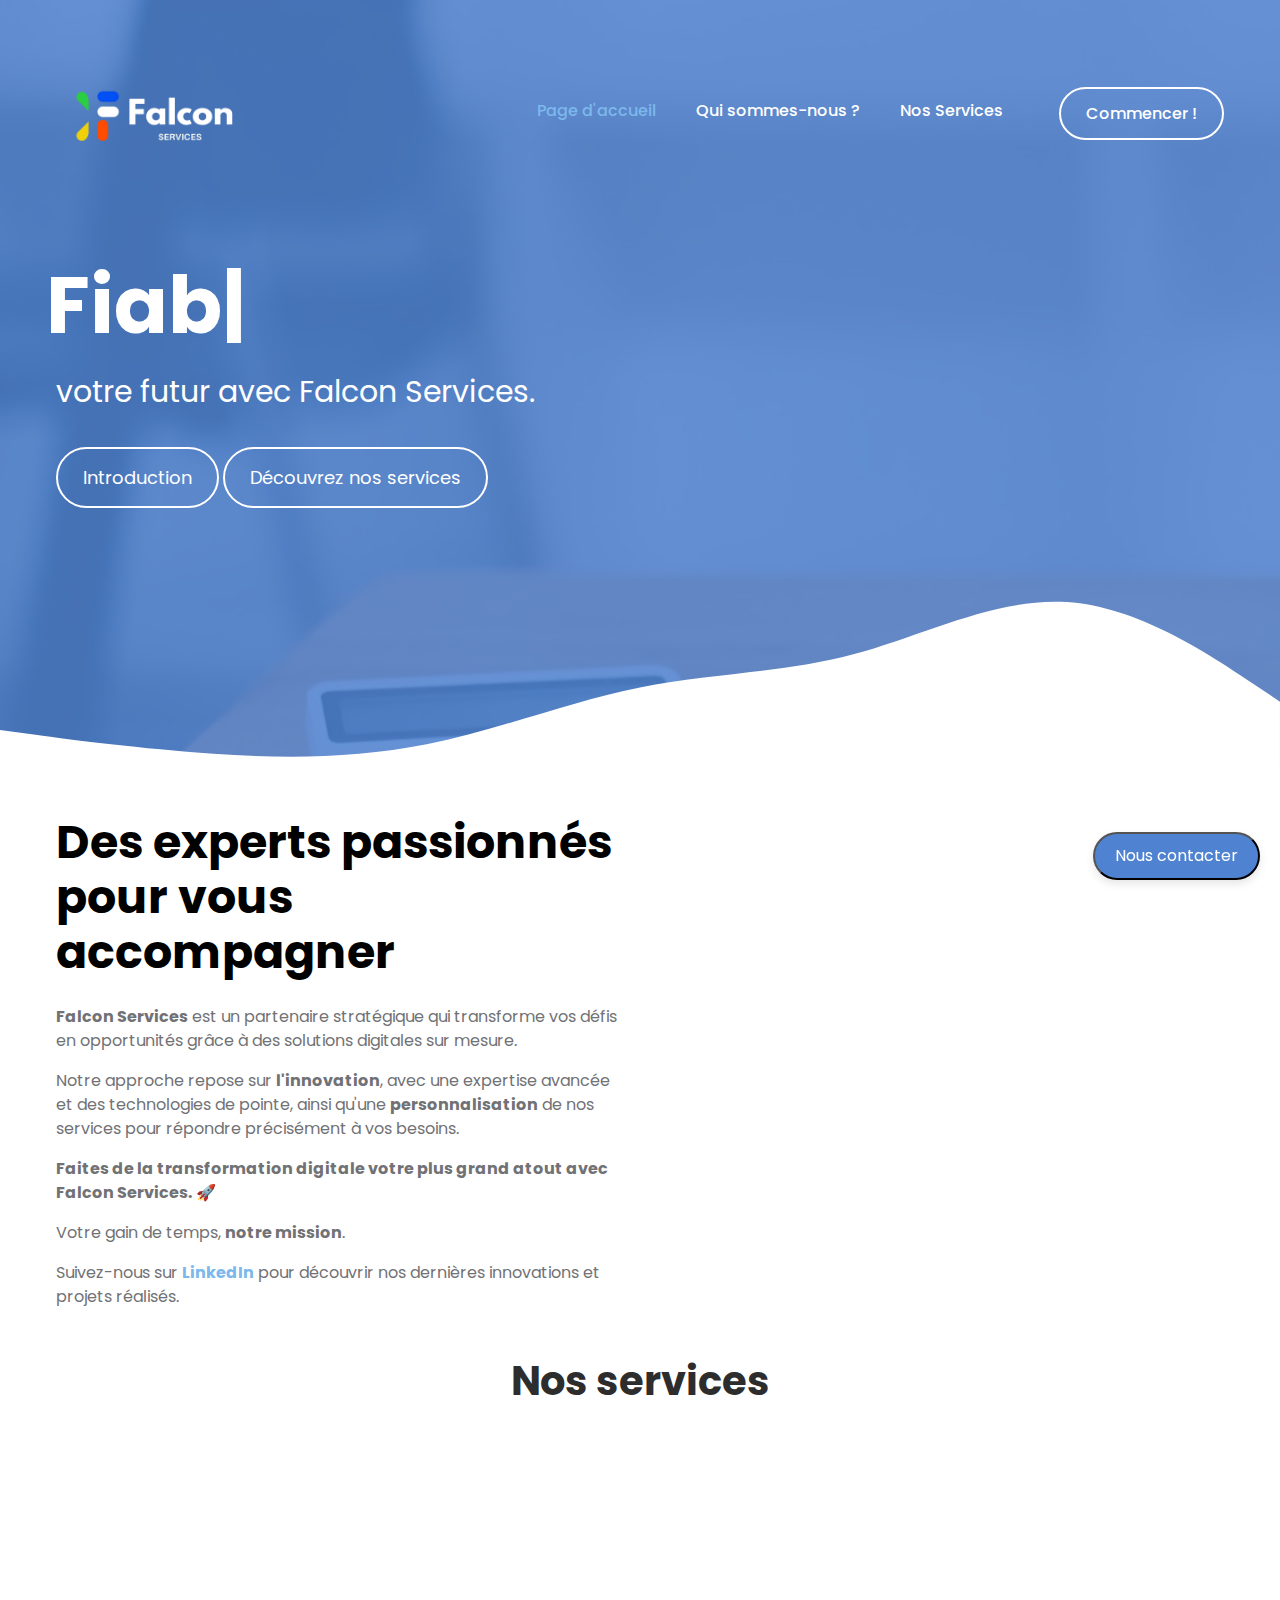
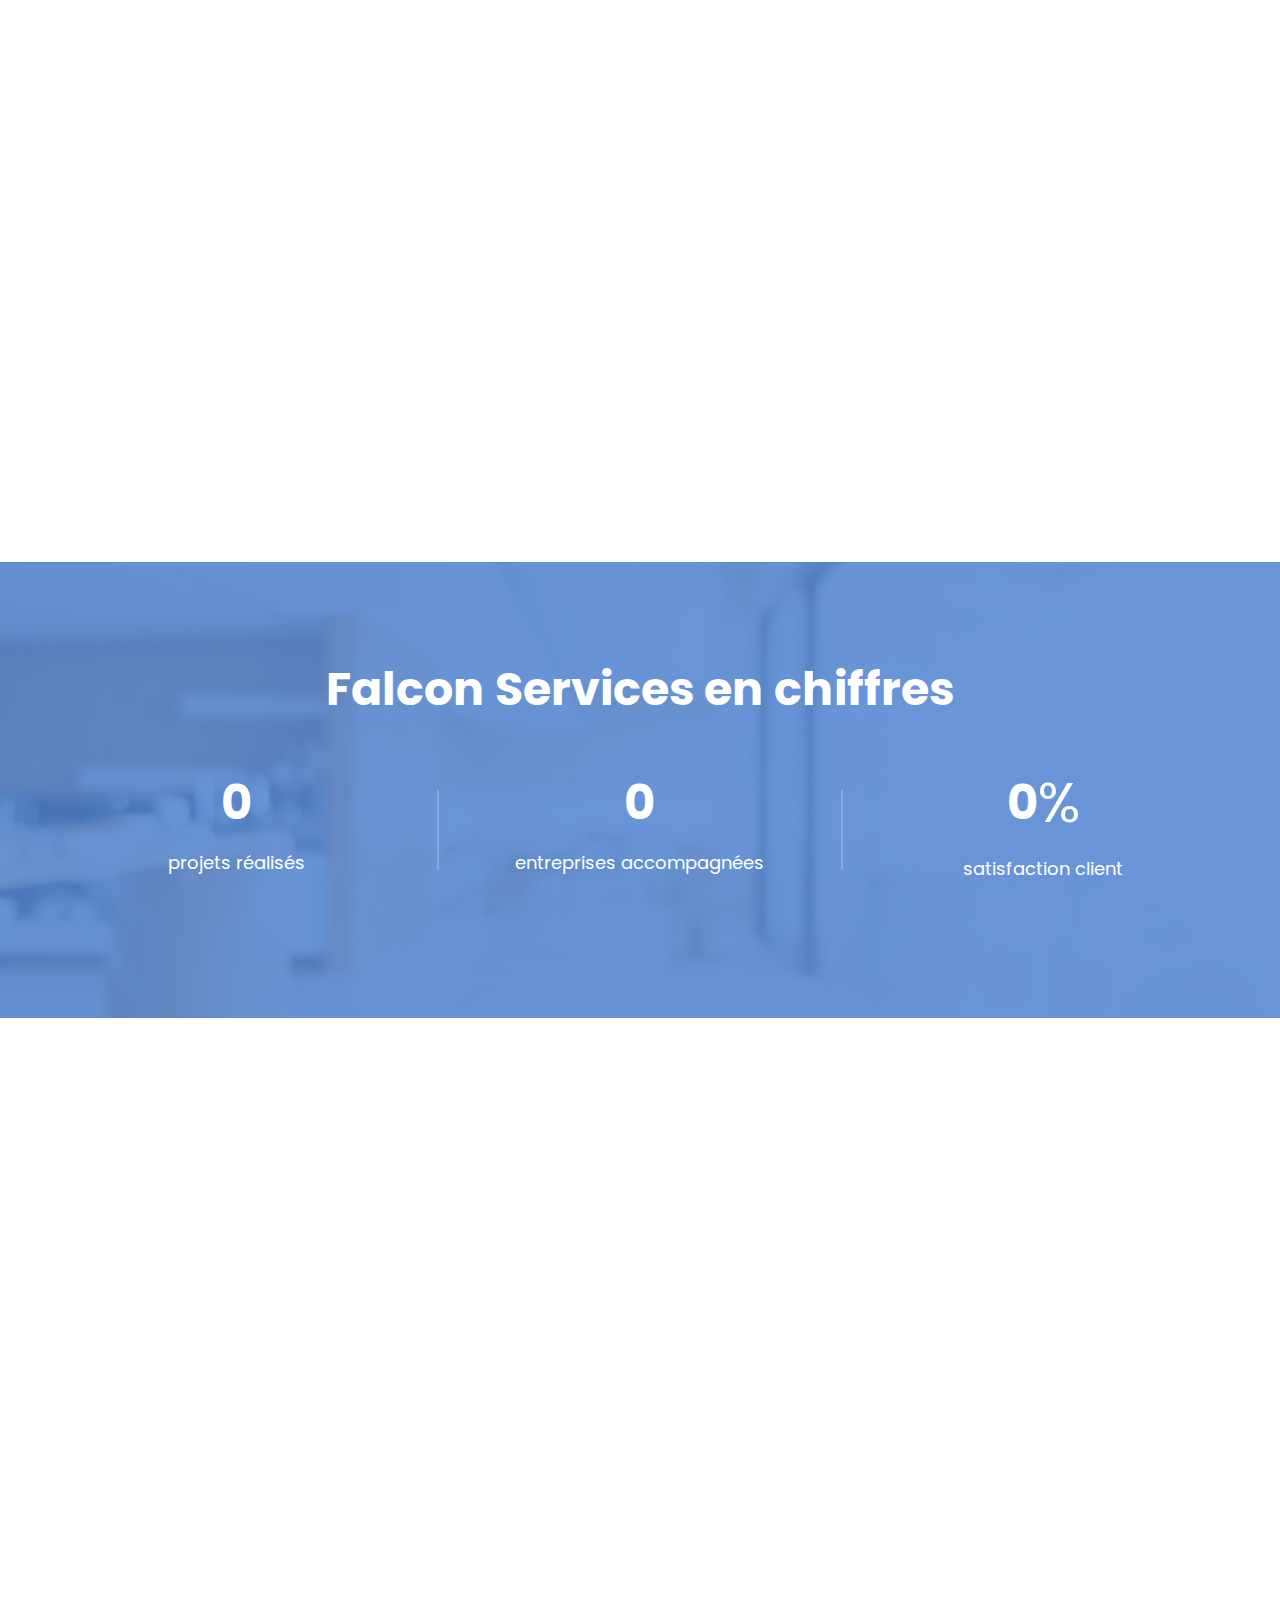
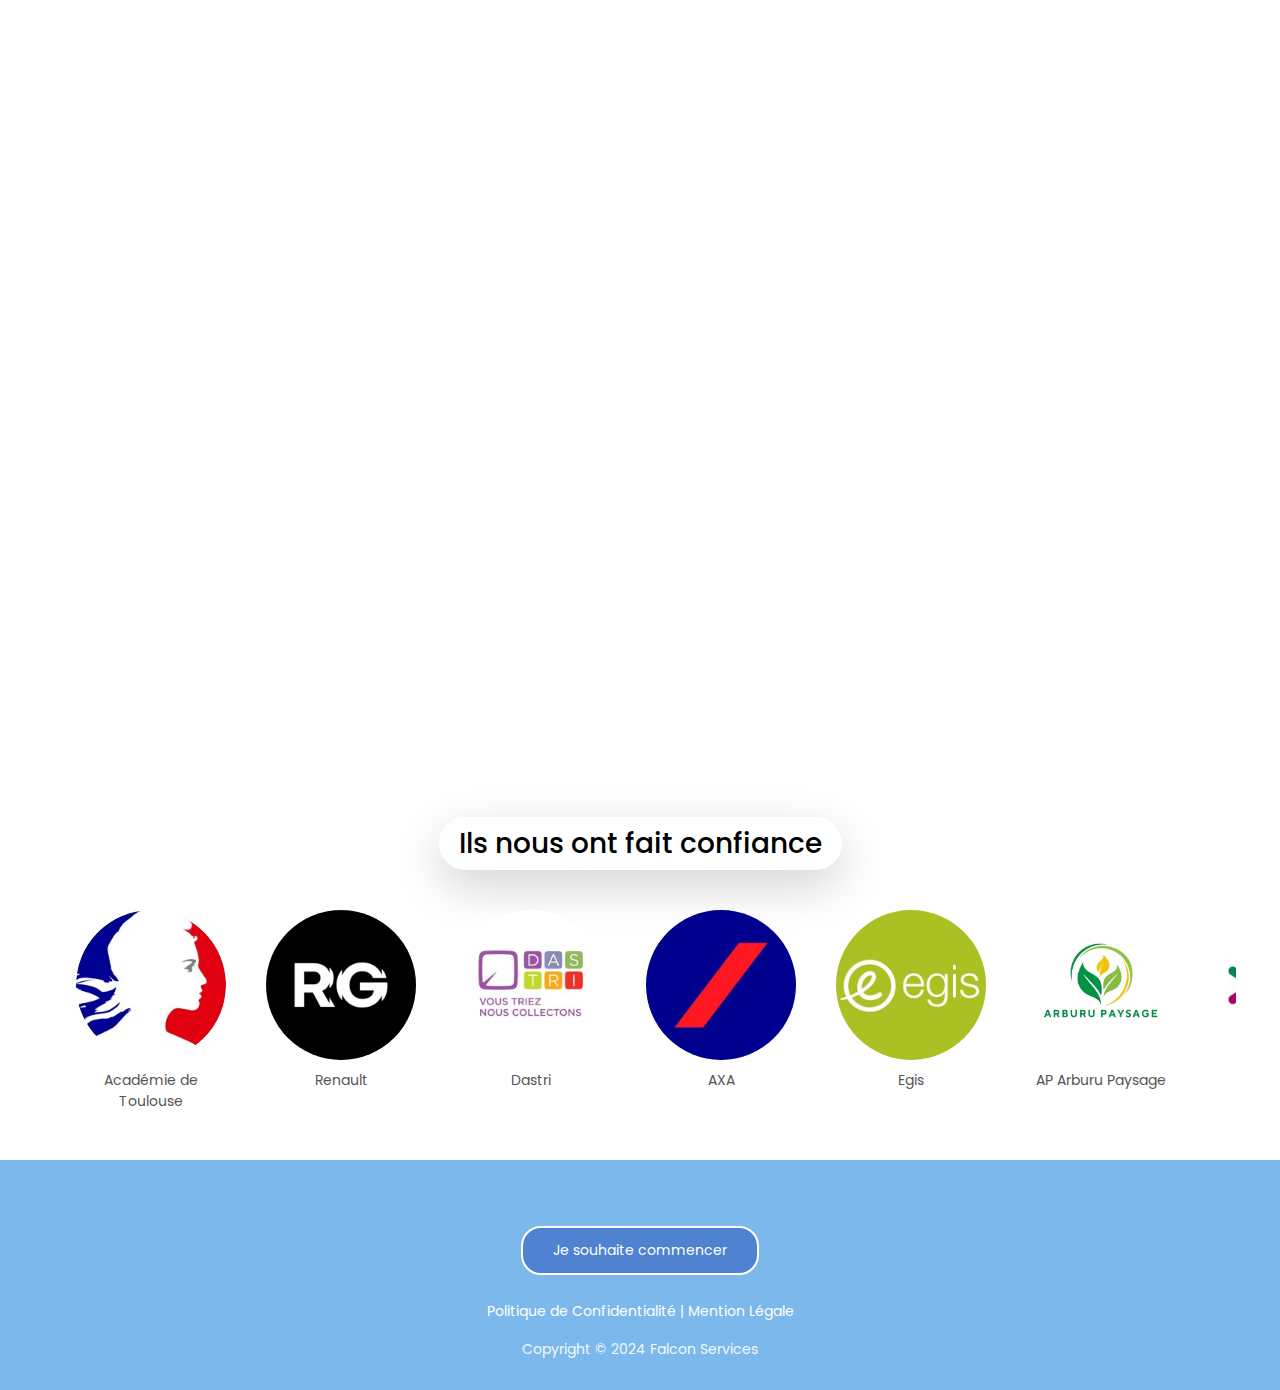
==== index.html @ f395b882 "Update index.html" ====
<!doctype html>
<html lang="en">
    <head>
        <meta charset="utf-8">
        <meta name="viewport" content="width=device-width, initial-scale=1">

        <meta name="description" content="Falcon Services est une entreprise de services numériques spécialisée en stratégie digitale, développement web et mobile, et optimisation des processus pour accompagner votre transition numérique avec succès.">
        <meta property="og:description" content="Falcon Services est une entreprise de services numériques spécialisée en stratégie digitale, développement web et mobile, et optimisation des processus pour accompagner votre transition numérique avec succès.">
        <meta name="author" content="">

        <title>Falcon Services - Expert en transformation digitale et services numériques</title>

        <!-- CSS FILES -->        
        <link rel="preconnect" href="https://fonts.googleapis.com">
        
        <link rel="preconnect" href="https://fonts.gstatic.com" crossorigin>
        
        <link href="https://fonts.googleapis.com/css2?family=Poppins:ital,wght@0,400;0,500;0,700;1,400&display=swap" rel="stylesheet">

        <link href="css/bootstrap.min.css" rel="stylesheet">

        <link href="css/bootstrap-icons.css" rel="stylesheet">

        <link href="css/tooplate-clean-work.css" rel="stylesheet">

        <link rel="icon" type="image/png" href="./images/logo_f.png">

        <meta charset="utf-8">
        <meta content="width=device-width, initial-scale=1.0" name="viewport">
        <meta content="" name="keywords">
        <meta content="" name="description">
    
        <!-- Favicon -->
        <link href="img/favicon.ico" rel="icon">
    
        <!-- Google Web Fonts -->
        <link rel="preconnect" href="https://fonts.googleapis.com">
        <link rel="preconnect" href="https://fonts.gstatic.com" crossorigin>
        <link href="https://fonts.googleapis.com/css2?family=Heebo:wght@400;500&family=Roboto:wght@400;500;700&display=swap" rel="stylesheet"> 
    
        <!-- Icon Font Stylesheet -->
        <link href="https://cdnjs.cloudflare.com/ajax/libs/font-awesome/5.10.0/css/all.min.css" rel="stylesheet">
        <link href="https://cdn.jsdelivr.net/npm/bootstrap-icons@1.4.1/font/bootstrap-icons.css" rel="stylesheet">
    
        <!-- Libraries Stylesheet -->
        <link href="lib/animate/animate.min.css" rel="stylesheet">
        <link href="lib/owlcarousel/assets/owl.carousel.min.css" rel="stylesheet">
        <link href="lib/lightbox/css/lightbox.min.css" rel="stylesheet">
    
        <!-- Customized Bootstrap Stylesheet -->
        <link href="css/bootstrap.min.css" rel="stylesheet">
    
        <!-- Template Stylesheet -->
        <link href="css/style.css" rel="stylesheet">
        <link rel="preconnect" href="https://fonts.googleapis.com">  
        <link rel="preconnect" href="https://fonts.gstatic.com" crossorigin>     
        <link href="https://fonts.googleapis.com/css2?family=Poppins:ital,wght@0,400;0,500;0,700;1,400&display=swap" rel="stylesheet">
        <link href="css/bootstrap.min.css" rel="stylesheet">
        <link href="css/bootstrap-icons.css" rel="stylesheet">
        <link href="css/tooplate-clean-work.css" rel="stylesheet">

    </head>
    
    <body>

         <!--<header class="site-header">
            <div class="container">
                <div class="row">
                    
                    <div class="col-lg-12 col-12 d-flex flex-wrap">
                        <p class="d-flex me-4 mb-0">
                            <i class="bi-house-fill me-2"></i>
                            France
                        </p>

                        <p class="site-header-icon-wrap text-white d-flex mb-0 ms-auto">
                            <i class="site-header-icon bi-whatsapp me-2"></i>

                            <a href="tel: +33781293038" class="text-white">
                                +33 7 81 29 30 38
                            </a>
                        </p>
                       
                        <p>
                            <img src="images/fr.png" alt="Français" class="flag" width="10" height="10" id="fr-flag">
                            <img src="images/en.png" alt="English" class="flag" width="10" height="10" id="en-flag">
                        </p>                        
                        
                        
                    </div>

                </div>
            </div>

        </header>-->

        <nav class="navbar navbar-expand-lg">
            <div class="container">
                <a class="navbar-brand" href="index">
                    <img src="images/logo_fs.png" class="logo img-fluid" alt="">
                </a>
        
                <button class="navbar-toggler" type="button" data-bs-toggle="collapse" data-bs-target="#navbarNav" aria-controls="navbarNav" aria-expanded="false" aria-label="Toggle navigation">
                    <span class="navbar-toggler-icon"></span>
                </button>
        
                <div class="collapse navbar-collapse" id="navbarNav">
                    <ul class="navbar-nav ms-auto">
                        <li class="nav-item">
                            <a class="nav-link active" href="index" id="home">Page d'accueil</a>
                        </li>
        
                        <li class="nav-item">
                            <a class="nav-link" href="about" id="about">Qui sommes-nous ?</a>
                        </li>
        
                        <li class="nav-item">
                            <a class="nav-link" href="#services-section" id="services">Nos Services</a>
                        </li>
        
                       <!---- <li class="nav-item">
                            <a class="nav-link" href="realisations" id="projects">Réalisations</a>
                        </li>-->
        
                        <li class="nav-item ms-3">
                            <a class="nav-link custom-btn custom-border-btn custom-btn-bg-white btn" href="contact" id="start">Commencer !</a>
                        </li>
                    </ul>
                </div>
            </div>
        </nav>
        

        <button onclick="window.location.href='contact'" target="_blank" class="floating-contact-btn">Nous contacter</button>

        <main>

            <section class="hero-section hero-section-full-height d-flex justify-content-center align-items-center">
                <div class="section-overlay"></div>

                <div class="container">
                    <div class="row">

                        <div class="align-left-container">
                            <div class="typewriter-container">
                                <h1 class="cd-headline rotate-1 text-white mb-4 pb-2">
                                    <span class="cd-words-wrapper typewriter" data-text="Fiabilisez, Automatisez, Lancez, Construisez, Optimisez, Numérisez"></span><br>
                                    <span class="normal-text">votre futur avec Falcon Services.</span>
                                </h1>
                            </div>
                            
                            <a class="custom-btn custom-border-btn custom-btn-bg-white btn button button--pan smoothscroll" href="#intro-section">
                                <span>Introduction</span>
                            </a>
                        
                            <a class="custom-btn custom-border-btn custom-btn-bg-white btn button button--pan smoothscroll" href="#services-section">
                                <span>Découvrez nos services</span>
                            </a>
                        </div>
                        

                    </div>
                </div>

                <svg xmlns="http://www.w3.org/2000/svg" viewBox="0 0 1440 320"><path fill="#ffffff" fill-opacity="1" d="M0,224L40,229.3C80,235,160,245,240,250.7C320,256,400,256,480,240C560,224,640,192,720,176C800,160,880,160,960,138.7C1040,117,1120,75,1200,80C1280,85,1360,139,1400,165.3L1440,192L1440,320L1400,320C1360,320,1280,320,1200,320C1120,320,1040,320,960,320C880,320,800,320,720,320C640,320,560,320,480,320C400,320,320,320,240,320C160,320,80,320,40,320L0,320Z"></path></svg>
            </section>


            <section class="intro-section" id="intro-section">
                <div class="container">
                    <div class="row justify-content-lg-center align-items-center">
            
                        <div class="col-lg-6 col-12 advanced-fade-in">
                            <h2 class="mb-4">Des experts passionnés pour vous accompagner</h2>
                            <p><strong>Falcon Services</strong> est un partenaire stratégique qui transforme vos défis en opportunités grâce à des solutions digitales sur mesure.</p>
                            <p>Notre approche repose sur <strong>l'innovation</strong>, avec une expertise avancée et des technologies de pointe, ainsi qu'une <strong>personnalisation</strong> de nos services pour répondre précisément à vos besoins.</p>
                            <p><strong>Faites de la transformation digitale votre plus grand atout avec Falcon Services.</strong> 🚀</p>
                            <p>Votre gain de temps, <strong>notre mission</strong>.</p>
                            <p>Suivez-nous sur <strong><a href="https://www.linkedin.com/company/falconservices-co/" target="_blank">LinkedIn</a></strong> pour découvrir nos dernières innovations et projets réalisés.</p>
                        </div>
            
                        <div class="col-lg-6 col-12 custom-block-wrap advanced-fade-in">
                            <img src="images/img-presentation.gif" class="img-fluid">
                        </div>
            
                    </div>
                </div>
            </section>
            
            

            <section id="services-section" class="services-grid">
                <div class="container">
                    <h2 class="services-heading">Nos services</h2>
            
                    <div class="services-wrapper">
                        <!-- Carte 1 -->
                        <div class="service-card service-animate">
                            <div class="service-icon">
                                <img src="images/services/paint.png" alt="Icône Conseil et stratégie digitale">
                            </div>
                            <div class="service-content">
                                <h3>Conseil et stratégie digitale</h3>
                                <ul>
                                    <li>Audit digital et roadmap de transformation</li>
                                    <li>Accompagnement au changement</li>
                                    <li>Gestion de projets informatiques (AMOA, MOA, MOE)</li>
                                    <li>Gouvernance des données</li>
                                </ul>
                                <p>Jira, Agile, Confluence</p>
                                <br>
                                <br>
                                <a href="contact" class="service-btn">En savoir plus</a>
                            </div>
                        </div>

                        <div class="service-card service-animate">
                            <div class="service-icon">
                                <img src="images/services/automatisation.png" alt="Icône Design & UX">
                            </div>
                            <div class="service-content">
                           <h3>Automatisation et traitement de données</h3>
                            <ul>
                                <li>Développement de dashboard et fichier automatisé</li>
                                <li>Automatisation de processus métiers (Excel VBA, Power Query, Google AppScript)</li>
                                <li>Création de rapports dynamiques </li>
                                <li>Intégration de données externes et création de tableaux de bord interactifs </li>
                            </ul>
                                <p>Excel, PowerBi, PowerAutomate, PowerApps</p>
                                <br>
                                <br>
                                <a href="contact" class="service-btn">En savoir plus</a>
                            </div>
                        </div>
            
                        <!-- Carte 2 -->
                        <div class="service-card service-animate">
                            <div class="service-icon">
                                <img src="images/services/dev.png" alt="Icône Développement technique">
                            </div>
                            <div class="service-content">
                                <h3>Développement technique</h3>
                                <ul>
                                    <li>Applications web et mobile</li>
                                    <li>Logiciels sur mesure</li>
                                    <li>Intégration de systèmes et APIs</li>
                                    <li>Site web vitrine & e-commerce</li>
                                    <li>Cloud computing</li>
                                </ul>
                                <p>Java, Python, JavaScript, Angular, React, Node.js, PHP, SQL, Laravel, Django</p>
                                <br>
                                <br>
                                <a href="contact" class="service-btn">En savoir plus</a>
                            </div>
                        </div>

                        <!--<div class="service-card service-animate">
                            <div class="service-icon">
                                <img src="images/services/webdesign.png" alt="Icône Design & UX">
                            </div>
                            <div class="service-content">
                                <h3>Solution complète de développement web et ecommerce</h3>
                                <ul>
                                    <li>Réalisation d'un site web personnalisé en fonction de vos besoins</li>
                                    <li>Optimisation SEO pour une visibilité maximale</li>
                                    <li>Création d'une interface adaptative optimale sur tous les appareils (mobile & pc)</li>
                                    <li>Livraison d'une solution prête à l'emploi</li>
                                    <li>Mise en place de plugins spécifiques (WooCommerce, Yoast SEO, WP Rocket,...)</li>
                                </ul>
                                <p>HTML, CSS, PHP, JavaScript, Webflow, Wordpress</p>
                                <br>
                                <br>
                                <a href="contact" class="service-btn">En savoir plus</a>
                            </div>
                        </div>-->

                        
                    </div>
                </div>
            </section>            
            


            <!--<section class="testimonial-section section-padding section-bg">
                <div class="section-overlay"></div>

                <div class="container">
                    <div class="row">

                        <div class="col-lg-12 col-12 text-center">
                            <h2 class="text-white mb-4">Falcon Services en chiffres</h2>
                        </div>

                        <div class="stat">
                            <span class="number" data-target="23">0</span>
                            <p>projets réalisés</p>
                        </div>
                        <div class="divider"></div>
                        <div class="stat">
                            <span class="number" data-target="8">0</span>
                            <p>entreprises accompagnées</p>
                        </div>
                        <div class="divider"></div>
                        <div class="stat">
                            <span class="number" data-target="98">0</span><span class="percentage">%</span>
                            <p>satisfaction client</p>
                        </div>                        

                    </div>
                </div>
            </section>-->

            <section class="testimonial-section section-padding section-bg">
                <div class="section-overlay"></div>
            
                <div class="container">
                    <div class="row">
                        <div class="col-lg-12 col-12 text-center">
                            <h2 class="text-white mb-4">Falcon Services en chiffres</h2>
                        </div>
            
                        <div style="display: flex; justify-content: space-around; align-items: center; width: 100%;">
                            <div class="stat" style="text-align: center; flex: 1;">
                                <span class="number slow-count" data-target="23">0</span>
                                <p>projets réalisés</p>
                            </div>
            
                            <div class="divider" style="width: 2px; height: 80px; background: rgba(255, 255, 255, 0.3); margin: 0 20px;"></div>
            
                            <div class="stat" style="text-align: center; flex: 1;">
                                <span class="number slow-count" data-target="8">0</span>
                                <p>entreprises accompagnées</p>
                            </div>
            
                            <div class="divider" style="width: 2px; height: 80px; background: rgba(255, 255, 255, 0.3); margin: 0 20px;"></div>
            
                            <div class="stat" style="text-align: center; flex: 1;">
                                <div style="display: inline-flex; align-items: center;">
                                    <span class="number fast-count" data-target="100" style="margin-right: 0;">0</span>
                                    <span class="percentage" style="font-size: 3.5rem;">%</span>
                                </div>
                                <p>satisfaction client</p>
                            </div>
                        </div>
                    </div>
                </div>
            </section>

            <!---<section class="realisation-header section-padding">
                <div class="container">
                    <div class="position-relative">
                        <div class="images-container">
                            <img src="images/fs_rea.png" alt="Image de gauche" class="header-image left-image">
                            <img src="images/right_rea.png" alt="Image de droite" class="header-image right-image">
                        </div>
                        
                       
                        <div class="text-center title-container">
                            <h2 class="header-title">
                                <span class="title-top">NOS DERNIÈRES</span>
                                <span class="title-bottom">RÉALISATIONS</span>
                            </h2>
                            <a href="realisations" class="btn-realisation">
                                VOYEZ PAR VOUS-MÊMES <span class="emoji">👀</span>
                            </a>
                        </div>
                    </div>
                </div>
            </section>-->

            <!-- Portfolio Start -->
            <div class="container-xxl py-5">
                <div class="container px-lg-5">
                    <div class="section-title position-relative text-center mb-5 pb-2 wow fadeInUp" data-wow-delay="0.1s">
                        <h2 class="mt-2">NOS DERNIÈRES RÉALISATIONS</h2>
                    </div>
                    <div class="row mt-n2 wow fadeInUp" data-wow-delay="0.1s">
                        <div class="col-12 text-center">
                            <ul class="list-inline mb-5" id="portfolio-flters">
                                <li class="btn px-3 pe-4 active" data-filter="*">Tout</li>
                                <li class="btn px-3 pe-4" data-filter=".first">Automatisation de données</li>
                                <li class="btn px-3 pe-4" data-filter=".second">Développement web</li>
                                <!--<li class="btn px-3 pe-4" data-filter=".third">Développement mobile</li>-->
                            </ul>
                        </div>
                    </div>
                    <div class="row g-4 portfolio-container">
                        <div class="col-lg-4 col-md-6 portfolio-item first wow zoomIn" data-wow-delay="0.1s">
                            <div class="position-relative rounded overflow-hidden">
                                <img class="img-fluid w-100" src="images/projet-egis.png" alt="">
                                <div class="portfolio-overlay">
                                    <div class="mt-auto">
                                        <small class="text-white"><i class="fa fa-folder me-2"></i>Automatisation de données</small>
                                        <a class="btn btn-primary btn-sm" href="https://www.linkedin.com/feed/update/urn:li:activity:7254460043901702144" target="_blank">Aller sur LinkedIn</a>
                                    </div>
                                </div>
                            </div>
                        </div>

                        <div class="col-lg-4 col-md-6 portfolio-item first wow zoomIn" data-wow-delay="0.1s">
                            <div class="position-relative rounded overflow-hidden">
                                <img class="img-fluid w-100" src="images/projet-comeback.png" alt="">
                                <div class="portfolio-overlay">
                                    <div class="mt-auto">
                                        <small class="text-white"><i class="fa fa-folder me-2"></i>Automatisation de données</small>
                                        <!--<a class="h5 d-block text-white mt-1 mb-2" href="">Projet de migration de données vers un ERP</a>-->
                                        <a class="btn btn-primary btn-sm" href="https://www.linkedin.com/feed/update/urn:li:activity:7272852721118973952" target="_blank">Aller sur LinkedIn</a>
                                    </div>
                                </div>
                            </div>
                        </div>

                        <div class="col-lg-4 col-md-6 portfolio-item first wow zoomIn" data-wow-delay="0.1s">
                            <div class="position-relative rounded overflow-hidden">
                                <img class="img-fluid w-100" src="images/projet-tdr.png" alt="">
                                <div class="portfolio-overlay">
                                    <div class="mt-auto">
                                        <small class="text-white"><i class="fa fa-folder me-2"></i>Automatisation de données</small>
                                        <a class="btn btn-primary btn-sm" href="https://www.linkedin.com/feed/update/urn:li:activity:7287008468002037760" target="_blank">Aller sur LinkedIn</a>
                                    </div>
                                </div>
                            </div>
                        </div>

                        <div class="col-lg-4 col-md-6 portfolio-item first wow zoomIn" data-wow-delay="0.1s">
                            <div class="position-relative rounded overflow-hidden">
                                <img class="img-fluid w-100" src="images/projet-biov2.png" alt="">
                                <div class="portfolio-overlay">
                                    <div class="mt-auto">
                                        <small class="text-white"><i class="fa fa-folder me-2"></i>Automatisation de données</small>
                                        <a class="btn btn-primary btn-sm" href="https://www.linkedin.com/feed/update/urn:li:activity:7275404548129583104" target="_blank">Aller sur LinkedIn</a>
                                    </div>
                                </div>
                            </div>
                        </div>

                        <div class="col-lg-4 col-md-6 portfolio-item first wow zoomIn" data-wow-delay="0.1s">
                            <div class="position-relative rounded overflow-hidden">
                                <img class="img-fluid w-100" src="images/projet-gip.png" alt="">
                                <div class="portfolio-overlay">
                                    <div class="mt-auto">
                                        <small class="text-white"><i class="fa fa-folder me-2"></i>Automatisation de données</small>
                                        <a class="btn btn-primary btn-sm" href="https://www.linkedin.com/feed/update/urn:li:activity:7269272058688110592" target="_blank">Aller sur LinkedIn</a>
                                    </div>
                                </div>
                            </div>
                        </div>

                        <div class="col-lg-4 col-md-6 portfolio-item second wow zoomIn" data-wow-delay="0.1s">
                            <div class="position-relative rounded overflow-hidden">
                                <img class="img-fluid w-100" src="images/projet-arburu.png" alt="">
                                <div class="portfolio-overlay">
                                    <div class="mt-auto">
                                        <small class="text-white"><i class="fa fa-folder me-2"></i>Développement web</small>
                                        <a class="btn btn-primary btn-sm" href="https://aparburupaysage.fr/" target="_blank">Visiter le site web</a>
                                    </div>
                                </div>
                            </div>
                        </div>

                         <div class="col-lg-4 col-md-6 portfolio-item second wow zoomIn" data-wow-delay="0.1s">
                            <div class="position-relative rounded overflow-hidden">
                                <img class="img-fluid w-100" src="images/projet-connect.png" alt="">
                                <div class="portfolio-overlay">
                                    <div class="mt-auto">
                                        <small class="text-white"><i class="fa fa-folder me-2"></i>Développement web</small>
                                        <a class="btn btn-primary btn-sm" href="https://connectcurator.ai/" target="_blank">Visiter le site web</a>
                                    </div>
                                </div>
                            </div>
                        </div>

                        <div class="col-lg-4 col-md-6 portfolio-item second wow zoomIn" data-wow-delay="0.1s">
                            <div class="position-relative rounded overflow-hidden">
                                <img class="img-fluid w-100" src="images/projet-himkutir.png" alt="">
                                <div class="portfolio-overlay">
                                    <div class="mt-auto">
                                        <small class="text-white"><i class="fa fa-folder me-2"></i>Développement web</small>
                                        <a class="btn btn-primary btn-sm" href="https://himkutir.com/" target="_blank">Visiter le site web</a>
                                    </div>
                                </div>
                            </div>
                        </div>
                        
                        <!-- Ajoute d'autres projets ici en suivant le même modèle -->
                        
                    </div>
                </div>
            </div>
            <!-- Portfolio End -->

            <section class="partners-section">
                <div class="container">
                    <div class="row justify-content-center align-items-center">
                        <div class="col-lg-12 col-12">
                            <h4 class="partners-section-title bg-white shadow-lg">Ils nous ont fait confiance</h4>
                        </div>
                        <div class="logo-slider">
                            <div class="slide-track">
                                <div class="partners-container">
                                    <img src="images/partners/academie_de_toulouse_logo.jpg" class="partners-image img-fluid" alt="Académie de Toulouse">
                                    <p class="partner-name">Académie de Toulouse</p>
                                </div>
                                <div class="partners-container">
                                    <img src="images/partners/renault_logo.jpg" class="partners-image img-fluid" alt="Renault">
                                    <p class="partner-name">Renault</p>
                                </div>
                                <div class="partners-container">
                                    <img src="images/partners/dastri_logo.jpg" class="partners-image img-fluid" alt="Dastri">
                                    <p class="partner-name">Dastri</p>
                                </div>
                                <div class="partners-container">
                                    <img src="images/partners/axa_logo.jpg" class="partners-image img-fluid" alt="AXA">
                                    <p class="partner-name">AXA</p>
                                </div>
                                <div class="partners-container">
                                    <img src="images/partners/egis_logo.jpg" class="partners-image img-fluid" alt="Egis">
                                    <p class="partner-name">Egis</p>
                                </div>
                                <div class="partners-container">
                                    <img src="images/partners/logo_arburu.png" class="partners-image img-fluid" alt="Egis">
                                    <p class="partner-name">AP Arburu Paysage</p>
                                </div>
                                <div class="partners-container">
                                    <img src="images/partners/idex_logo.jpg" class="partners-image img-fluid" alt="Egis">
                                    <p class="partner-name">Idex</p>
                                </div>
                                 <div class="partners-container">
                                    <img src="images/partners/biov2_logo.jpg" class="partners-image img-fluid" alt="Egis">
                                    <p class="partner-name">BIOV2</p>
                                </div>
                                 <div class="partners-container">
                                    <img src="images/partners/agence_comeback_logo.jpg" class="partners-image img-fluid" alt="Egis">
                                    <p class="partner-name">Comeback</p>
                                </div>
                                 <div class="partners-container">
                                    <img src="images/partners/tdr_logo.jpg" class="partners-image img-fluid" alt="Egis">
                                    <p class="partner-name">TDR</p>
                                </div>
                            </div>
                        </div>
                    </div>
                </div>
            </section>
            
        </main>


        <footer class="site-footer">
            <div class="container">
                <div class="row">
                    <!-- Bouton Je souhaite commencer -->
                    <div class="col-12 text-center">
                        <a href="contact" class="custom-btn mt-3">Je souhaite commencer</a>
                    </div>
        
                    <!-- Liens Politique de Confidentialité et Mention Légale -->
                    <div class="col-12 text-center mt-3">
                        <div class="footer-links">
                            <a href="politiqueconfidentialite" class="footer-link">Politique de Confidentialité</a> |
                            <a href="mentionslegales" class="footer-link">Mention Légale</a>
                        </div>
                    </div>
        
                    <!-- Copyright -->
                    <div class="col-12 text-center mt-3">
                        <p class="copyright-text mb-0">Copyright © 2024 Falcon Services</p>
                    </div>
                </div>
            </div>
        </footer>
        
        
        <!-- JAVASCRIPT FILES -->
        <script src="js/jquery.min.js"></script>
        <script src="js/bootstrap.min.js"></script>
        <script src="js/jquery.backstretch.min.js"></script>
        <script src="js/counter.js"></script>
        <script src="js/countdown.js"></script>
        <script src="js/init.js"></script>
        <script src="js/modernizr.js"></script>
        <script src="js/animated-headline.js"></script>
        <script src="js/custom.js"></script>
        <script src="js/stats.js"></script>
        <script src="js/slogan.js"></script>
        <script src="js/rea.js"></script>
        <script src="js/partners.js"></script>
        <script src="js/animationspres.js"></script>
        <script src="js/animationsservices.js"></script>
        <script src="js/animationsrea.js"></script>
        <script src="js/reaamelioration.js"></script>
        <script src="js/langue.js"></script>
        <script src="js/reasiteweb.js"></script>

        <!-- JavaScript Libraries -->
        <script src="https://code.jquery.com/jquery-3.4.1.min.js"></script>
        <script src="https://cdn.jsdelivr.net/npm/bootstrap@5.0.0/dist/js/bootstrap.bundle.min.js"></script>
        <script src="lib/wow/wow.min.js"></script>
        <script src="lib/easing/easing.min.js"></script>
        <script src="lib/waypoints/waypoints.min.js"></script>
        <script src="lib/owlcarousel/owl.carousel.min.js"></script>
        <script src="lib/isotope/isotope.pkgd.min.js"></script>
        <script src="lib/lightbox/js/lightbox.min.js"></script>

        <!-- Template Javascript -->
        <script src="js/main.js"></script>

    </body>
</html>
---- css/tooplate-clean-work.css ----
/*---------------------------------------
  CUSTOM PROPERTIES ( VARIABLES )             
-----------------------------------------*/
:root {
  --white-color:                  #ffffff;
  --primary-color:                #7cb8eb;
  --secondary-color:              #4f83d1;
  --section-bg-color:             #f0f8ff;
  --custom-btn-bg-color:          #4f83d1;
  --custom-btn-bg-hover-color:    #7cb8eb;
  --dark-color:                   #000000;
  --p-color:                      #717275;
  --border-color:                 #e9eaeb;
  --link-hover-color:             #4f83d1;

  --body-font-family:             'Poppins', sans-serif;

  --h1-font-size:                 52px;
  --h2-font-size:                 46px;
  --h3-font-size:                 32px;
  --h4-font-size:                 28px;
  --h5-font-size:                 24px;
  --h6-font-size:                 22px;
  --p-font-size:                  16px;
  --btn-font-size:                18px;
  --copyright-font-size:          14px;

  --border-radius-large:          100px;
  --border-radius-medium:         20px;
  --border-radius-small:          10px;

  --font-weight-normal:           400;
  --font-weight-medium:           500;
  --font-weight-bold:             700;
}

body {
  background-color: var(--white-color);
  font-family: var(--body-font-family); 
}


/*---------------------------------------
  TYPOGRAPHY               
-----------------------------------------*/

h2,
h3,
h4,
h5,
h6 {
  color: var(--dark-color);
}

h1,
h2,
h3,
h4,
h5,
h6 {
  font-weight: var(--font-weight-medium);
}

h1 {
  font-size: var(--h1-font-size);
  font-weight: var(--font-weight-bold);
}

h2 {
  font-size: var(--h2-font-size);
  font-weight: var(--font-weight-bold);
}

h3 {
  font-size: var(--h3-font-size);
}

h4 {
  font-size: var(--h4-font-size);
}

h5 {
  font-size: var(--h5-font-size);
}

h6 {
  font-size: var(--h6-font-size);
}

p {
  color: var(--p-color);
  font-size: var(--p-font-size);
  font-weight: var(--font-weight-normal);
}

ul li {
  color: var(--p-color);
  font-size: var(--p-font-size);
  font-weight: var(--font-weight-normal);
}

a, 
button {
  touch-action: manipulation;
  transition: all 0.3s;
}

a {
  display: inline-block;
  color: var(--primary-color);
  text-decoration: none;
}

a:hover {
  color: var(--link-hover-color);
}

b,
strong {
  font-weight: var(--font-weight-bold);
}

.page-404-title {
  color: var(--secondary-color);
  font-size: 10rem;
}


/*---------------------------------------
  SECTION      
-----------------------------------------
.section-padding {
  padding-top: 100px;
  padding-bottom: 100px;
}

.section-bg {
  background-color: var(--section-bg-color);
}

.section-overlay {
  background-color: var(--secondary-color);
  position: absolute;
  top: 0;
  left: 0;
  pointer-events: none;
  width: 100%;
  height: 100%;
  opacity: 0.85;
}

.testimonial-section .section-overlay {
  opacity: 0.85;
}

.section-overlay + .container {
  position: relative;
}*/

.section-padding {
  padding-top: 100px;
  padding-bottom: 100px;
}

.section-bg {
  background-color: var(--section-bg-color);
}

.section-overlay {
  background-color: var(--secondary-color);
  position: absolute;
  top: 0;
  left: 0;
  pointer-events: none;
  width: 100%;
  height: 100%;
  opacity: 0.85;
}

.testimonial-section .section-overlay {
  opacity: 0.85;
}

.section-overlay + .container {
  position: relative;
}

@media (max-width: 768px) {
  div[style*="display: flex"] {
      flex-direction: column;
  }

  .divider {
      width: 80px !important;
      height: 2px !important;
      margin: 20px auto !important;
  }
}


/*---------------------------------------
  ANIMATED HEADLINE               
-----------------------------------------*/
.cd-words-wrapper {
  display: inline-block;
  position: relative;
  text-align: left;
}

.cd-words-wrapper b {
  color: #e5e50f;
  display: inline-block;
  position: absolute;
  white-space: nowrap;
  left: 0;
  top: 0;
}

.cd-words-wrapper b.is-visible {
  position: relative;
}

.no-js .cd-words-wrapper b {
  opacity: 0;
}

.no-js .cd-words-wrapper b.is-visible {
  opacity: 1;
}

.cd-headline.rotate-1 .cd-words-wrapper {
  -webkit-perspective: 300px;
  -moz-perspective: 300px;
  perspective: 300px;
}

.cd-headline.rotate-1 b {
  opacity: 0;
  -webkit-transform-origin: 50% 100%;
  -moz-transform-origin: 50% 100%;
  -ms-transform-origin: 50% 100%;
  -o-transform-origin: 50% 100%;
  transform-origin: 50% 100%;
  -webkit-transform: rotateX(180deg);
  -moz-transform: rotateX(180deg);
  -ms-transform: rotateX(180deg);
  -o-transform: rotateX(180deg);
  transform: rotateX(180deg);
}

.cd-headline.rotate-1 b.is-visible {
  opacity: 1;
  -webkit-transform: rotateX(0deg);
  -moz-transform: rotateX(0deg);
  -ms-transform: rotateX(0deg);
  -o-transform: rotateX(0deg);
  transform: rotateX(0deg);
  -webkit-animation: cd-rotate-1-in 1.2s;
  -moz-animation: cd-rotate-1-in 1.2s;
  animation: cd-rotate-1-in 1.2s;
}

.cd-headline.rotate-1 b.is-hidden {
  -webkit-transform: rotateX(180deg);
  -moz-transform: rotateX(180deg);
  -ms-transform: rotateX(180deg);
  -o-transform: rotateX(180deg);
  transform: rotateX(180deg);
  -webkit-animation: cd-rotate-1-out 1.2s;
  -moz-animation: cd-rotate-1-out 1.2s;
  animation: cd-rotate-1-out 1.2s;
}

@-webkit-keyframes cd-rotate-1-in {
  0% {
    -webkit-transform: rotateX(180deg);
    opacity: 0;
  }
  35% {
    -webkit-transform: rotateX(120deg);
    opacity: 0;
  }
  65% {
    opacity: 0;
  }
  100% {
    -webkit-transform: rotateX(360deg);
    opacity: 1;
  }
}

@-moz-keyframes cd-rotate-1-in {
  0% {
    -moz-transform: rotateX(180deg);
    opacity: 0;
  }
  35% {
    -moz-transform: rotateX(120deg);
    opacity: 0;
  }
  65% {
    opacity: 0;
  }
  100% {
    -moz-transform: rotateX(360deg);
    opacity: 1;
  }
}

@keyframes cd-rotate-1-in {
  0% {
    -webkit-transform: rotateX(180deg);
    -moz-transform: rotateX(180deg);
    -ms-transform: rotateX(180deg);
    -o-transform: rotateX(180deg);
    transform: rotateX(180deg);
    opacity: 0;
  }
  35% {
    -webkit-transform: rotateX(120deg);
    -moz-transform: rotateX(120deg);
    -ms-transform: rotateX(120deg);
    -o-transform: rotateX(120deg);
    transform: rotateX(120deg);
    opacity: 0;
  }
  65% {
    opacity: 0;
  }
  100% {
    -webkit-transform: rotateX(360deg);
    -moz-transform: rotateX(360deg);
    -ms-transform: rotateX(360deg);
    -o-transform: rotateX(360deg);
    transform: rotateX(360deg);
    opacity: 1;
  }
}

@-webkit-keyframes cd-rotate-1-out {
  0% {
    -webkit-transform: rotateX(0deg);
    opacity: 1;
  }
  35% {
    -webkit-transform: rotateX(-40deg);
    opacity: 1;
  }
  65% {
    opacity: 0;
  }
  100% {
    -webkit-transform: rotateX(180deg);
    opacity: 0;
  }
}

@-moz-keyframes cd-rotate-1-out {
  0% {
    -moz-transform: rotateX(0deg);
    opacity: 1;
  }
  35% {
    -moz-transform: rotateX(-40deg);
    opacity: 1;
  }
  65% {
    opacity: 0;
  }
  100% {
    -moz-transform: rotateX(180deg);
    opacity: 0;
  }
}

@keyframes cd-rotate-1-out {
  0% {
    -webkit-transform: rotateX(0deg);
    -moz-transform: rotateX(0deg);
    -ms-transform: rotateX(0deg);
    -o-transform: rotateX(0deg);
    transform: rotateX(0deg);
    opacity: 1;
  }
  35% {
    -webkit-transform: rotateX(-40deg);
    -moz-transform: rotateX(-40deg);
    -ms-transform: rotateX(-40deg);
    -o-transform: rotateX(-40deg);
    transform: rotateX(-40deg);
    opacity: 1;
  }
  65% {
    opacity: 0;
  }
  100% {
    -webkit-transform: rotateX(180deg);
    -moz-transform: rotateX(180deg);
    -ms-transform: rotateX(180deg);
    -o-transform: rotateX(180deg);
    transform: rotateX(180deg);
    opacity: 0;
  }
}


/*---------------------------------------
  CUSTOM LINK               
-----------------------------------------*/
.link {
  cursor: pointer;
  position: relative;
  white-space: nowrap;
}

.link::before,
.link::after {
  position: absolute;
  width: 100%;
  height: 1px;
  background: currentColor;
  top: 100%;
  left: 0;
  pointer-events: none;
}

.link::before {
  content: '';
}

.link--herse::before {
  display: none;
}

.link__graphic {
  position: absolute;
  top: 0;
  left: 0;
  pointer-events: none;
  fill: none;
  stroke: var(--dark-color);
  stroke-width: 1px;
}

.link__graphic--stroke path {
  stroke-dasharray: 1;
  stroke-dashoffset: 1;
}

.link:hover .link__graphic--stroke path {
  stroke-dashoffset: 0;
}

.link__graphic--arc {
  top: 73%;
  left: -23%;
}

.link__graphic--arc path {
  transition: stroke-dashoffset 0.4s cubic-bezier(0.7, 0, 0.3, 1);
}

.link:hover .link__graphic--arc path {
  transition-timing-function: cubic-bezier(0.8, 1, 0.7, 1);
  transition-duration: 0.3s;
}

.button {
  display: inline-block;
  position: relative;
}

.button::before,
.button::after {
  position: absolute;
  top: 0;
  left: 0;
  width: 100%;
  height: 100%;
}

.button--atlas > span {
  display: inline-block;
}

.button--atlas:hover > span {
  opacity: 0;
}

.marquee {
  position: absolute;
  top: 0;
  left: 0;
  width: 100%;
  overflow: hidden;
  pointer-events: none;
}

.marquee__inner {
  width: fit-content;
  display: flex;
  position: relative;
  --offset: 1rem;
  --move-initial: calc(-25% + var(--offset));
  --move-final: calc(-50% + var(--offset));
  transform: translate3d(var(--move-initial), 0, 0);
  animation: marquee 1s linear infinite;
  animation-play-state: paused;
  opacity: 0;
}

.button--atlas:hover .marquee__inner {
  animation-play-state: running;
  opacity: 1;
  transition-duration: 0.4s;
}

.marquee span {
  text-align: center;
  white-space: nowrap;
  font-style: italic;
  padding: 15px;
}

@keyframes marquee {
  0% {
    transform: translate3d(var(--move-initial), 0, 0);
  }

  100% {
    transform: translate3d(var(--move-final), 0, 0);
  }
}

.button--pan {
  overflow: hidden;
}

.button--pan span {
  position: relative;
}

.button--pan::before {
  content: '';
  transition: transform 0.3s cubic-bezier(0.7, 0, 0.2, 1);
}

.button--pan:hover::before {
  background: transparent;
  transform: translate3d(0,-100%,0);
}


/*---------------------------------------
  CUSTOM BLOCK               
-----------------------------------------*/
.custom-block-wrap {
  position: relative;
}

.custom-block-wrap .custom-block {
  position: absolute;
  bottom: 0;
  right: 0;
}

.custom-block {
  background-color: var(--primary-color);
  border-radius: var(--border-radius-small);
  padding: 35px;
}

.custom-block .custom-icon,
.custom-block a {
  color: var(--white-color);
}


/*---------------------------------------
  CUSTOM ICON COLOR               
-----------------------------------------*/
.custom-icon {
  color: var(--secondary-color);
}

.bi-star-fill {
  color: var(--custom-btn-bg-color);
}


/*---------------------------------------
  AVATAR IMAGE - TESTIMONIAL               
-----------------------------------------*/
.avatar-image {
  border-radius: var(--border-radius-large);
  width: 60px;
  height: 60px;
  object-fit: cover;
}


/*---------------------------------------
  CUSTOM BUTTON               
-----------------------------------------*/
.custom-btn {
  background: var(--custom-btn-bg-color);
  border: 2px solid transparent;
  border-radius: var(--border-radius-large);
  color: var(--white-color);
  font-size: var(--btn-font-size);
  font-weight: var(--font-weight-normal);
  line-height: normal;
  transition: all 0.3s;
  padding: 15px 25px;
}

.navbar-expand-lg .navbar-nav .nav-link.custom-btn {
  margin-top: 8px;
  margin-right: 0;
  padding: 12px 25px;
}

.custom-btn:hover {
  background: var(--custom-btn-bg-hover-color);
  color: var(--white-color);
}

.custom-border-btn {
  background: transparent; /*3 boutons landing page*/
  border: 2px solid var(--custom-btn-bg-color);
  color: var(--custom-btn-bg-color);
}

.navbar-expand-lg .navbar-nav .nav-link.custom-btn:hover,
.custom-border-btn:hover {
  background: var(--custom-btn-bg-hover-color);
  border-color: transparent;
  color: var(--white-color);
}

.custom-btn-bg-white {
  border-color: var(--white-color);
  color: var(--white-color);
}


/*---------------------------------------
  NAVIGATION              
-----------------------------------------*/
.navbar {
  background: transparent;
  position: absolute;
  top: 49px;
  right: 0;
  left: 0;
  z-index: 9;
  padding-top: 20px;
  padding-bottom: 20px;
}

.navbar-brand,
.navbar-brand:hover {
  color: var(--white-color);
  font-size: var(--h6-font-size);
  font-weight: var(--font-weight-light);
}

.logo {
  border-radius: 0;
  width: 200px;
  height: 90px;
  padding: 15px;
}

.navbar-expand-lg .navbar-nav .nav-link {
  margin: 20px;
  padding: 0;
  
}

.navbar-nav .nav-link {
  display: inline-block;
  color: var(--white-color);
  font-size: var(--p-font-size);
  font-weight: var(--font-weight-medium);
  position: relative;
  padding-top: 15px;
  padding-bottom: 15px;
}

.navbar-nav .nav-link.active, 
.navbar-nav .nav-link:hover {
  background: transparent;
  color: var(--primary-color);
}

.dropdown-menu { /*Menu sous le Services*/
  background: var(--white-color);
  box-shadow: 0 1rem 3rem rgba(0,0,0,.175);
  border: 0;
  display: inherit;
  opacity: 0;
  min-width: 9rem;
  margin-top: 20px;
  padding: 13px 0 10px 0;
  transition: all 0.3s;
  pointer-events: none;
}

.dropdown-menu::before {
  content: "";
  width: 0;
  height: 0;
  border-left: 20px solid transparent;
  border-right: 20px solid transparent;
  border-bottom: 15px solid var(--white-color);
  position: absolute;
  top: -10px;
  left: 10px;
}

.dropdown-item { /*Menu sous le Services*/
  display: inline-block;
  color: var(--p-bg-color);
  font-size: var(--menu-font-size);
  font-weight: var(--font-weight-medium);
  position: relative;
  padding-top: 0;
  padding-bottom: 7px;
  
}

.dropdown-item.active, 
.dropdown-item:active,
.dropdown-item:focus, 
.dropdown-item:hover { /*Menu sous le Services --> quand on passe avec le curseur*/
  background: transparent;
  color: var(--primary-color);
}

.dropdown-toggle::after { /*Flèche du Services*/
  content: "\f282";
  display: inline-block;
  font-family: bootstrap-icons !important;
  font-size: var(--copyright-font-size);
  font-style: normal;
  font-weight: normal !important;
  font-variant: normal;
  text-transform: none;
  line-height: 1;
  vertical-align: -.125em;
  -webkit-font-smoothing: antialiased;
  -moz-osx-font-smoothing: grayscale;
  position: relative;
  left: 2px;
  border: 0;
}

@media screen and (min-width: 760px) {
  .dropdown:hover .dropdown-menu {
    opacity: 1;
    margin-top: 0;
    pointer-events: auto;
  }
}

.navbar-toggler { 
  border: 0;
  padding: 0;
  cursor: pointer;
  margin: 0;
  width: 30px;
  height: 35px;
  outline: none;
}

.navbar-toggler:focus {
  outline: none;
  box-shadow: none;
}

.navbar-toggler[aria-expanded="true"] .navbar-toggler-icon {
  background: transparent;
}

.navbar-toggler[aria-expanded="true"] .navbar-toggler-icon:before,
.navbar-toggler[aria-expanded="true"] .navbar-toggler-icon:after { /* sortir du menu en mode mobile*/
  transition: top 300ms 50ms ease, -webkit-transform 300ms 350ms ease;
  transition: top 300ms 50ms ease, transform 300ms 350ms ease;
  transition: top 300ms 50ms ease, transform 300ms 350ms ease, -webkit-transform 300ms 350ms ease;
  top: 0;
}

.navbar-toggler[aria-expanded="true"] .navbar-toggler-icon:before {
  transform: rotate(45deg);
}

.navbar-toggler[aria-expanded="true"] .navbar-toggler-icon:after {
  transform: rotate(-45deg);
}

.navbar-toggler .navbar-toggler-icon {
  background: var(--dark-color);
  transition: background 10ms 300ms ease;
  display: block;
  width: 30px;
  height: 2px;
  position: relative;
}

.navbar-toggler .navbar-toggler-icon:before,
.navbar-toggler .navbar-toggler-icon:after {
  transition: top 300ms 350ms ease, -webkit-transform 300ms 50ms ease;
  transition: top 300ms 350ms ease, transform 300ms 50ms ease;
  transition: top 300ms 350ms ease, transform 300ms 50ms ease, -webkit-transform 300ms 50ms ease;
  position: absolute;
  right: 0;
  left: 0;
  background: var(--dark-color);
  width: 30px;
  height: 2px;
  content: '';
}

.navbar-toggler .navbar-toggler-icon::before {
  top: -8px;
}

.navbar-toggler .navbar-toggler-icon::after {
  top: 8px;
}


/*---------------------------------------
  SITE HEADER              
-----------------------------------------*/
.site-header {
  background: var(--primary-color);
  position: relative;
  z-index: 22;
  padding-top: 15px;
  padding-bottom: 15px;
}

.site-header p,
.site-header p a,
.site-header .social-icon-link {
  color: var(--white-color);
  font-size: var(--copyright-font-size);
}

.site-header .social-icon {
  text-align: right;
}

.site-header .social-icon-link {
  background: transparent;
  width: inherit;
  height: inherit;
  line-height: inherit;
  margin-right: 15px;
}

.site-header-icon {
  display: inline-block;
}


/*---------------------------------------
  HERO        
-----------------------------------------*/
.hero-section {
  position: relative;
  overflow: hidden;
  padding-top: 100px;
  padding-bottom: 100px;
  min-height: 680px;
}

.hero-section .container {
  position: relative;
  z-index: 2;
}

.hero-section svg {
  position: absolute;
  bottom: -50px;
  right: 0;
  left: 0;
  pointer-events: none;
}

@media screen and (min-width: 991px) {
  .hero-section-full-height {
    height: 85vh;
  }
}


/*---------------------------------------
  INTRO        
-----------------------------------------*/
.intro-section {
  padding-top: 50px;
}


/*---------------------------------------
  BANNER        
-----------------------------------------*/
.banner-section {
  background-image: url('../images/high-angle-woman-cleaning-floors.jpg');
  background-repeat: no-repeat;
  background-position: center;
  background-size: cover;
  position: relative;
  overflow: hidden;
  min-height: 340px;
  padding-top: 100px;
  padding-bottom: 50px;
}

.banner-section .breadcrumb {
  margin-bottom: 0;
}

.breadcrumb-item+.breadcrumb-item::before,
.breadcrumb-item.active {
  color: var(--white-color);
}


/*---------------------------------------
  COUNTDOWN              
-----------------------------------------*/
.countdown-section {
  position: relative;
}

.countdown-section-title {
  position: absolute;
  top: 0;
  right: 0;
  bottom: 0;
}

.countdown {
  text-align: center;
  padding-left: 0;
}

.countdown-item {
  list-style: none;
  flex: 0 0 13%;
  margin: 15px;
}

.countdown-text {
  background: var(--section-bg-color);
  border-radius: 6px;
  color: var(--secondary-color);
  font-size: var(--p-font-size);
  position: relative;
  padding: 4px 8px;
}

.countdown-text::before {
  content: "";
  display: block;
  margin: auto;
  width: 0;
  height: 0;
  border-bottom: 5px solid var(--section-bg-color);
  border-right: 5px solid transparent;
  border-left: 5px solid transparent;
  position: absolute;
  top: -5px;
  right: 0;
  left: 0;
}


/*---------------------------------------
  FEATURED              
-----------------------------------------*/
.featured-image {
  border-radius: var(--border-radius-medium);
}

.featured-block {
  padding: 20px;
}


/*---------------------------------------
  ABOUT              
-----------------------------------------*/
.about-image,
.gallery-image {
  border-radius: var(--border-radius-medium);
}

.team-info {
  background: var(--white-color);
  border-radius: var(--border-radius-medium);
  position: relative;
  padding: 30px;
}

.team-info p {
  margin-bottom: 0;
}

.team-info::before {
  content: "";
  display: block;
  margin: auto;
  width: 0;
  height: 0;
  border-right: 20px solid var(--white-color);
  border-top: 20px solid transparent;
  border-bottom: 20px solid transparent;
  position: absolute;
  left: -20px;
  top: 0;
  bottom: 0;
}

.gallery-image {
  transition: all 0.3s;
}

.gallery-image:hover {
  transform: scale(1.02);
}


/*---------------------------------------
  SERVICES              
-----------------------------------------*/
.services-thumb {
  background-color: var(--white-color);
  border-radius: var(--border-radius-small);
  position: relative;
  overflow: hidden;
  margin-bottom: 24px;
  padding: 30px;
}

.services-thumb.section-bg {
  background: var(--section-bg-color);
}

.services-detail-section .services-image {
  aspect-ratio: 0;
}

.services-image-wrap {
  border-radius: var(--border-radius-small);
  position: relative;
  overflow: hidden;
  width: 70%;
}

.services-image-wrap:hover .services-image-hover {
  opacity: 1;
}

.services-title-link {
  display: block;
}

.services-image,
.team-image {
  border-radius: var(--border-radius-small);
  display: block;
  aspect-ratio: 1;
  object-fit: cover;
  transition: all 0.5s;
}

.services-image-hover {
  position: absolute;
  top: 0;
  right: 0;
  bottom: 0;
  left: 0;
  opacity: 0;
}

.services-icon-wrap {
  background: var(--secondary-color);
  color: var(--white-color);
  font-size: var(--h3-font-size);
  position: absolute;
  bottom: 0;
  right: 0;
  left: 0;
  transition: opacity 0.5s;
  padding: 8px 12px;
}

.services-icon-wrap .button--skoll {
  width: 100%;
  height: 100%;
}


/*---------------------------------------
  TESTIMONIAL              
-----------------------------------------*/
.testimonial-section {
  background-image: url('../images/coffe-shop-with-wooden-walls-unfocused.jpg');
  background-repeat: no-repeat;
  background-position: center;
  background-size: cover;
  position: relative;
}

.testimonial-section .featured-block {
  background-color: var(--primary-color);
  border-radius: var(--border-radius-medium);
  margin-bottom: 24px;
  padding: 30px;
}

.testimonial-section .featured-block h4,
.testimonial-section .featured-block p {
  color: var(--white-color);
}



/*---------------------------------------
  PARTNERS              
-----------------------------------------*/
.partners-section {
  text-align: center;
  padding-top: 25px;
  padding-bottom: 50px;
}

.partners-section-title {
  border-radius: var(--border-radius-large);
  display: inline-block;
  position: relative;
  bottom: 50px;
  margin-bottom: -50px;
  padding: 10px 20px;
}

.logo-slider {
  overflow: hidden;
  position: relative;
  width: 100%;
  height: 200px; /* Ajustez selon vos besoins */
}

.slide-track {
  display: flex;
  animation: scroll 20s linear infinite; /* Animation infinie */
}

.partners-container {
  flex: 0 0 auto;
  width: 150px; /* Largeur de chaque logo */
  text-align: center;
  margin: 0 20px;
}

@keyframes scroll {
  0% {
      transform: translateX(100%); /* Commence à droite */
  }
  100% {
      transform: translateX(0); /* Termine à gauche */
  }
}

.partners-image {
  width: 150px;
  height: 150px;
  border-radius: 50%; /* Logos circulaires */
  display: block;
  margin: auto;
  transition: transform 0.3s ease;
}

.partners-image:hover {
  transform: scale(1.1); /* Zoom sur le logo au survol */
}

.partner-name {
  margin-top: 10px;
  font-size: 14px;
  color: #555;
}

.logo-slider::-webkit-scrollbar {
  display: none; /* Masque la barre de défilement */
}

@media screen and (max-width: 768px) {
  .partners-image {
    width: 120px;
    height: 120px;
  }

  .partner-name {
    font-size: 12px;
  }
  .partners-container {
    flex: 0 0 auto;
    width: 120px; /* Largeur de chaque logo */
    text-align: center;
    margin: 0 20px;
  }
}

/*---------------------------------------
  COUNTER NUMBERS              
-----------------------------------------*/
.counter-thumb {
  margin: 20px;
  margin-top: 0;
}

.counter-number {
  color: var(--secondary-color);
  display: block;
}

.counter-number,
.counter-number-text {
  color: var(--secondary-color);
  font-size: var(--h1-font-size);
  font-weight: var(--font-weight-bold);
  line-height: normal;
}


/*---------------------------------------
  CONTACT               
-----------------------------------------*/
.contact-section {
  background: var(--white-color);
}

.contact-form {
  background: var(--section-bg-color);
  border-radius: var(--border-radius-small);
  padding: 40px;
}

.contact-info {
  background: var(--white-color);
  border-radius: var(--border-radius-medium);
  display: inline-block;
  margin-top: 20px;
  padding: 40px;
}

.team-info a,
.contact-info h5,
.contact-info h5 a {
  color: var(--p-color);
}

.team-info a:hover,
.contact-info h5 a:hover {
  color: var(--link-hover-color);
}


/*---------------------------------------
  CUSTOM FORM               
-----------------------------------------*/
.custom-form .form-control,
.input-group-file {
  color: var(--p-color);
  margin-bottom: 24px;
  padding-top: 13px;
  padding-bottom: 13px;
  outline: none;
}

.custom-form .form-control:hover,
.custom-form .form-control:focus {
  border-color: var(--secondary-color);
}

.custom-form label {
  margin-bottom: 10px;
}

.custom-form .form-check-group {
  margin-bottom: 20px;
}

.donate-form .form-check-group-donation-frequency {
  padding-right: 0;
}

.form-check-group-donation-frequency + .form-check-group-donation-frequency {
  padding-right: 12px;
  padding-left: 0;
}

.form-check-group-donation-frequency .form-check-label {
  font-weight: var(--font-weight-medium);
}

#DonationFrequencyOne {
  border-top-right-radius: 0;
  border-bottom-right-radius: 0;
}

#DonationFrequencyMonthly {
  border-top-left-radius: 0;
  border-bottom-left-radius: 0;
}

.custom-form .form-check-radio {
  position: relative;
  height: 100%;
  padding-left: 0;
}

.custom-form .input-group-text {
  background: var(--secondary-color);
  border: 0;
  color: var(--white-color);
}

.custom-form .form-check-radio .form-check-label {
  position: absolute;
  top: 50%;
  left: 50%;
  transform: translate(-50%, -50%);
  text-align: center;
}

.form-check-radio .form-check-input[type=radio] {
  background-color: var(--section-bg-color);
  border-radius: .25rem;
  border: 0;
  box-shadow: none;
  outline: none;
  width: 100%;
  margin-top: 0;
  margin-left: 0;
  padding: 25px 50px;
  transition: all 0.3s;
}

.form-check-radio .form-check-input:checked[type=radio] {
  background-image: none;
}

.form-check-radio .form-check-input:checked[type=radio] + .form-check-label,
.form-check-radio .form-check-input:hover + .form-check-label,
.form-check-radio .form-check-input:checked + .form-check-label {
  color: var(--white-color);
}

.form-check-radio .form-check-input:hover,
.form-check-radio .form-check-input:checked {
  background-color: var(--secondary-color);
  border-color: var(--white-color);
}

.input-group-file {
  border-radius: .25rem;
  padding: 13px .75rem;
}

.input-group-file input[type=file] {
  width: 0.1px;
  height: 0.1px;
  opacity: 0;
  overflow: hidden;
  position: absolute;
  z-index: -1;
  padding: 0;
}

.input-group-file .input-group-text {
  background: transparent;
  color: inherit;
  margin-bottom: 0;
  padding: 0;
}

.custom-form button[type="submit"] {
  background: var(--custom-btn-bg-color);
  border: none;
  border-radius: var(--border-radius-large);
  color: var(--white-color);
  font-size: var(--p-font-size);
  font-weight: var(--font-weight-medium);
  transition: all 0.3s;
  margin-bottom: 0;
}

.custom-form button[type="submit"]:hover,
.custom-form button[type="submit"]:focus {
  background: var(--custom-btn-bg-hover-color);
  border-color: transparent;
}

.consulting-form {
  background: var(--white-color);
  border-radius: var(--border-radius-medium);
  position: relative;
  overflow: hidden;
  padding: 45px;
}

.consulting-form-header .form-icon {
  font-size: var(--h2-font-size);
  color: var(--white-color);
}


/*---------------------------------------
  SITE FOOTER              
-----------------------------------------*/
/* Modifications pour le footer */
.site-footer {
  background-color: var(--primary-color);
  padding-top: 50px;
  padding-bottom: 30px; /* Un peu de padding en bas */
}

.site-footer-bottom {
  border-top: 1px solid #7fbcf0;
  position: relative;
  z-index: 2;
  margin-top: 50px;
  padding-top: 25px;
  padding-bottom: 25px;
}

.site-footer .logo {
  background-color: var(--white-color);
  border-radius: var(--border-radius-large);
  width: 80px;
  height: 80px;
  object-fit: cover;
  padding: 15px;
}

.site-footer-title,
.site-footer-link {
  color: var(--white-color);
}

.copyright-text {
  color: var(--section-bg-color);
  font-size: var(--copyright-font-size);
}

/* Bouton "Je souhaite commencer" */
.site-footer .custom-btn {
  font-size: var(--copyright-font-size);
  padding: 12px 30px; /* Ajout de padding pour rendre le bouton plus grand */
  background-color: #4f83d1; /* Fond rouge */
  color: white; /* Texte blanc */
  text-align: center;
  display: inline-block;
  text-decoration: none;
  border: 2px solid white; /* Contours blancs */
  border-radius: var(--border-radius-medium); /* Coins arrondis */
  margin-top: 20px;
  transition: background-color 0.3s ease, color 0.3s ease, border-color 0.3s ease;
}

/* Effet de survol du bouton */
.site-footer .custom-btn:hover {
  background-color: #7cb8eb; /* Changer la couleur de fond en rouge foncé au survol */
  color: white; /* Rester avec le texte blanc */
  border-color: white; /* Garder les contours blancs */
}

/* Optionnel : Ajout de l'effet de focus pour le bouton */
.site-footer .custom-btn:focus {
  outline: none; /* Supprime le contour par défaut du focus */
  box-shadow: 0 0 10px white; /* Ombre autour du bouton lorsqu'il est focus */
}


/* Styles pour les nouveaux liens en bas */
.footer-links {
  font-size: 14px;  /* Taille de police plus petite */
  color: var(--white-color);
  display: inline-block;
  margin-top: 10px;
}

.footer-links a {
  color: var(--white-color);
  text-decoration: none;
}

.footer-links a:hover {
  color: var(--link-hover-color);
}

.site-footer-bottom .row {
  display: flex;
  flex-wrap: wrap;
  justify-content: center;
  text-align: center;
}


/*---------------------------------------
  SOCIAL ICON               
-----------------------------------------*/
.social-icon {
  margin: 0;
  padding: 0;
}

.social-icon-item {
  list-style: none;
  display: inline-block;
  vertical-align: top;
}

.social-icon-link {
  background: #7fbcf0;
  border-radius: var(--border-radius-large);
  color: var(--white-color);
  font-size: var(--copyright-font-size);
  display: block;
  margin-right: 10px;
  text-align: center;
  width: 35px;
  height: 35px;
  line-height: 36px;
}

.social-icon-link:hover {
  background: var(--primary-color);
  color: var(--white-color);
}

.button--skoll {
  overflow: hidden;
  border-radius: 50%;
  color: var(--white-color);
  width: 35px;
  height: 35px;
}

.button--skoll span {
  display: block;
  position: relative;
}

.button--skoll > span {
  overflow: hidden;
}

.button--skoll:hover > span > span {
  animation: MoveUpInitial 0.2s forwards, MoveUpEnd 0.2s forwards 0.2s;
}

.button--skoll::before {
  content: '';
  background: var(--custom-btn-bg-color);
  width: 100%;
  height: 0;
  padding-bottom: 100%;
  border-radius: 50%;
  transform: translate3d(0,0,0);
  transition: transform 0.3s;
  transition-timing-function: cubic-bezier(0.7, 0, 0.2, 1);
}

.button--skoll:hover::before {
  transform: translate3d(0,100%,0);
}

/* Slogan qui défile */
.normal-text {
  font-weight: normal;
  font-size: 30px;
}

.cd-words-wrapper {
  display: inline-block;            /* Maintient le comportement en ligne tout en permettant de transformer */
  font-weight: bold;                /* Enlever le gras si nécessaire */
  margin-left: 0%;                  /* Centre le texte */
  transform: translateX(-10px);     /* Décale légèrement le texte vers la gauche */
  font-size: 80px;
}

.align-left-container {
  text-align: left;                 /* Aligne tout le contenu à gauche */
  margin-left: 0;                   /* Supprime toute marge gauche */
  margin-right: auto;               /* Centre à droite automatiquement si possible */
  width: 100%;                      /* Prend toute la largeur disponible */
}

.align-left-container .typewriter-container,
.align-left-container .cd-headline {
  text-align: left;                 /* Aligne le texte à gauche dans ces éléments */
}

.align-left-container .custom-btn {
  display: inline-block;            /* Garde les boutons en ligne avec d'autres éléments */
  margin-left: 0;                   /* Retire toute marge gauche du bouton */
}

/*---------------------------------------
  RESPONSIVE STYLES
-----------------------------------------*/
/* Styles généraux pour les écrans larges (1600px et plus) */
@media screen and (min-width: 1600px) {
  .intro-section {
    padding-top: 0;
  }

  .services-image-wrap {
    width: 50%; /* Taille par défaut pour écrans larges */
    height: auto;
  }
}

/* Styles pour les écrans de taille moyenne (991px et moins) */
@media screen and (max-width: 991px) {
  h1 {
    font-size: 42px;
  }

  h2 {
    font-size: 36px;
  }

  h3 {
    font-size: 32px;
  }

  h4 {
    font-size: 28px;
  }

  h5 {
    font-size: 20px;
  }

  h6 {
    font-size: 18px;
  }

  .section-padding {
    padding-top: 50px;
    padding-bottom: 50px;
  }

  .team-section {
    padding-bottom: 80px;
  }

  .custom-block-wrap .custom-block {
    right: 12px;
  }

  .site-footer {
    padding-top: 50px;
  }

  .copyright-text-wrap {
    justify-content: center;
  }

  .site-footer-bottom {
    text-align: center;
    margin-top: 50px;
  }

  .site-footer-bottom .footer-menu {
    margin-top: 10px;
    margin-bottom: 10px;
  }

  .services-image-wrap {
    width: 40%; /* Réduction à 40% pour écrans moyens */
    margin: auto; /* Centrer les images si nécessaire */
  }

  .navbar-nav {
    background-color: rgba(100, 100, 101, 0.712); /* Fond transparent mais opaque */
    backdrop-filter: blur(5px); /* Si vous voulez un effet flou derrière le menu (optionnel) */
  }

  /* Styles pour le dropdown sur mobile */
  .navbar-nav .dropdown-menu {
    background-color: rgba(100, 100, 101, 0.904);
    color: white; /* Texte blanc */
    border-radius: 5px; /* Coins arrondis */
    padding: 10px;
    box-shadow: 0 4px 6px rgba(0, 0, 0, 0.2); /* Ombre subtile */
    transition: all 0.3s ease;
    position: absolute;
    top: 100%; /* Placer juste en dessous du lien */
    right: 0; /* Aligné à droite */
    opacity: 0;
    visibility: hidden;
    transform: translateX(100%); /* Commence à droite, caché */
  }

  .navbar-nav .dropdown-menu.show {
    opacity: 1;
    visibility: visible;
    transform: translateX(0); /* L'élément glisse vers la gauche */
  }

  .navbar-nav .dropdown-menu .dropdown-item {
    color: white; /* Texte des items en blanc */
    padding: 10px 15px;
    transition: background-color 0.3s ease;
  }

  .navbar-nav .dropdown-menu .dropdown-item:hover {
    background-color: var(--primary-color); /* Changer la couleur du fond au survol */
    color: white;
  }

  /* Lien d'activation du dropdown */
  .navbar-nav .dropdown-toggle {
    color: var(--p-color);
  }

}

/* Slogan qui défile */
.normal-text {
  font-weight: normal;
  font-size: 30px;
}

.cd-words-wrapper {
  display: inline-block;            /* Maintient le comportement en ligne tout en permettant de transformer */
  font-weight: bold;                /* Enlever le gras si nécessaire */
  margin-left: 0%;                  /* Centre le texte */
  transform: translateX(-10px);     /* Décale légèrement le texte vers la gauche */
  font-size: 80px;
}

.align-left-container {
  text-align: left;                 /* Aligne tout le contenu à gauche */
  margin-left: 0;                   /* Supprime toute marge gauche */
  margin-right: auto;               /* Centre à droite automatiquement si possible */
  width: 100%;                      /* Prend toute la largeur disponible */
}

.align-left-container .typewriter-container,
.align-left-container .cd-headline {
  text-align: left;                 /* Aligne le texte à gauche dans ces éléments */
}

.align-left-container .custom-btn {
  display: inline-block;            /* Garde les boutons en ligne avec d'autres éléments */
  margin-left: 0;                   /* Retire toute marge gauche du bouton */
}


/* Styles pour les petits écrans (767px et moins) */
@media screen and (max-width: 767px) {
  /* Déplacement légèrement vers la droite */
  .normal-text {
    font-size: 18px; /* Taille du texte plus petite pour les petits écrans */
    margin-left: 10px; /* Décale légèrement le texte vers la droite */
  }

  .cd-words-wrapper {
    font-size: 50px; /* Taille du texte plus petite pour les petits écrans */
    margin-left: 10px; /* Décale légèrement le texte vers la droite */
  }

  .custom-btn {
    font-size: 14px;
    padding: 10px 20px;
  }

  .hero-section svg {
    bottom: 0;
  }

  .team-info::before {
    border-top: 0;
    border-bottom: 20px solid var(--white-color);
    border-left: 20px solid transparent;
    border-right: 20px solid transparent;
    top: -20px;
    bottom: auto;
    right: 0;
    left: 0;
  }

  .services-image-wrap {
    width: 30%; /* Réduction à 30% pour petits écrans */
    margin: auto;
  }

  .navbar-nav {
    background-color: rgba(100, 100, 101, 0.712); /* Fond transparent mais opaque */
    backdrop-filter: blur(5px); /* Si vous voulez un effet flou derrière le menu (optionnel) */
  }

  /* Styles pour le dropdown sur mobile */
  .navbar-nav .dropdown-menu {
    background-color: rgba(100, 100, 101, 0.904);
    color: white; /* Texte blanc */
    border-radius: 5px; /* Coins arrondis */
    padding: 10px;
    box-shadow: 0 4px 6px rgba(0, 0, 0, 0.2); /* Ombre subtile */
    transition: all 0.3s ease;
    position: absolute;
    top: 100%; /* Placer juste en dessous du lien */
    right: 0; /* Aligné à droite */
    opacity: 0;
    visibility: hidden;
    transform: translateX(100%); /* Commence à droite, caché */
  }

  .navbar-nav .dropdown-menu.show {
    opacity: 1;
    visibility: visible;
    transform: translateX(0); /* L'élément glisse vers la gauche */
  }

  .navbar-nav .dropdown-menu .dropdown-item {
    color: white; /* Texte des items en blanc */
    padding: 10px 15px;
    transition: background-color 0.3s ease;
  }

  .navbar-nav .dropdown-menu .dropdown-item:hover {
    background-color: var(--primary-color); /* Changer la couleur du fond au survol */
    color: white;
  }

  /* Lien d'activation du dropdown */
  .navbar-nav .dropdown-toggle {
    color: var(--p-color);
  }
}

/* Styles pour les très petits écrans (480px et moins) */
@media screen and (max-width: 480px) {
  h1 {
    font-size: 40px;
  }

  h2 {
    font-size: 28px;
  }

  h3 {
    font-size: 26px;
  }

  h4 {
    font-size: 22px;
  }

  h5 {
    font-size: 20px;
  }

  .services-image-wrap {
    width: 20%; /* Réduction à 20% pour très petits écrans */
    margin: auto;
  }

  .navbar-nav {
    background-color: rgba(100, 100, 101, 0.712); /* Fond transparent mais opaque */
    backdrop-filter: blur(5px); /* Si vous voulez un effet flou derrière le menu (optionnel) */
  }

  /* Styles pour le dropdown sur mobile */
  .navbar-nav .dropdown-menu {
    background-color: rgba(100, 100, 101, 0.904);
    color: white; /* Texte blanc */
    border-radius: 5px; /* Coins arrondis */
    padding: 10px;
    box-shadow: 0 4px 6px rgba(0, 0, 0, 0.2); /* Ombre subtile */
    transition: all 0.3s ease;
    position: absolute;
    top: 100%; /* Placer juste en dessous du lien */
    right: 0; /* Aligné à droite */
    opacity: 0;
    visibility: hidden;
    transform: translateX(100%); /* Commence à droite, caché */
  }

  .navbar-nav .dropdown-menu.show {
    opacity: 1;
    visibility: visible;
    transform: translateX(0); /* L'élément glisse vers la gauche */
  }

  .navbar-nav .dropdown-menu .dropdown-item {
    color: white; /* Texte des items en blanc */
    padding: 10px 15px;
    transition: background-color 0.3s ease;
  }

  .navbar-nav .dropdown-menu .dropdown-item:hover {
    background-color: var(--primary-color); /* Changer la couleur du fond au survol */
    color: white;
  }

  /* Lien d'activation du dropdown */
  .navbar-nav .dropdown-toggle {
    color: var(--p-color);
  }
}




.custom-btn.learnmore {
  background-color: #4f83d1; /* Couleur de fond verte */
  color: white; /* Texte en blanc */
  padding: 10px 20px; /* Espacement intérieur */
  font-size: 16px; /* Taille de la police */
  border: none; /* Pas de bordure */
  border-radius: 25px; /* Coins arrondis */
  cursor: pointer; /* Curseur en forme de main */
  transition: background-color 0.3s, transform 0.2s; /* Effet de transition */
  float: right;
}

.custom-btn.learnmore:hover {
  background-color: #7cb8eb; /* Changement de couleur au survol */
  transform: scale(1.05); /* Légère augmentation de la taille au survol */
}

.custom-btn.learnmore:active {
  background-color: #7cb8eb; /* Couleur encore plus sombre au clic */
}

/*Falcon Services */

.stat {
  text-align: center; /* Centrer le contenu */
  color: white; /* Couleur du texte */
  margin: 20px 0; /* Espacement vertical */
}

.number {
  font-size: 48px; /* Taille des chiffres */
  font-weight: bold; /* Met en gras */
  color: white; /* Couleur des chiffres */
  display: block; /* Permet une mise en page séparée pour centrer */
}

.stat p {
  margin-top: 10px; /* Espacement entre le nombre et le texte */
  font-size: 18px; /* Taille du texte */
  color: white; /* Couleur du texte */
}

.divider {
  width: 80%; /* Largeur de la ligne de séparation */
  height: 1px; /* Hauteur de la ligne */
  background-color: white; /* Couleur de la ligne */
  margin: 20px auto; /* Centrage horizontal et espacement vertical */
  opacity: 0.7; /* Légèrement transparent pour un effet plus subtil */
}

.realisations-section {
  position: relative;
  padding: 80px 20px;
  background-image: url('https://via.placeholder.com/1920x1080'); /* Remplacez par l'URL de votre image */
  background-size: cover; /* L'image couvre toute la section */
  background-position: center; /* Centrage de l'image */
  color: #fff; /* Couleur du texte */
}

/* Slogan qui défile
.typewriter-container {
  display: flex;
  justify-content: center;
  align-items: center;
  text-align: center;
  height: 100vh; /* Centrage vertical
}

.cd-words-wrapper.typewriter {
  font-weight: bold;
  display: inline-block;
  position: relative;
  white-space: nowrap; 
  vertical-align: top;
}

.cd-words-wrapper.typewriter::after {
  display: inline-block;
  animation: blink 0.7s step-end infinite; 
  position: absolute;
  top: 0;
  left: 100%; 
  font-size: inherit; 
  line-height: inherit;
  vertical-align: top;
}*/

/* Réalisations */

.projects-section {
  background-color: #f8f9fa;
  padding: 60px 0;
}

.section-title {
  text-align: center;
  font-size: 2.5rem;
  margin-bottom: 40px;
  color: #333;
}

.projects-grid {
  display: grid;
  grid-template-columns: repeat(auto-fill, minmax(320px, 1fr));
  gap: 30px;
  margin: 0 auto;
}

.project-card {
  display: flex;
  flex-direction: column;
  background-color: white;
  border-radius: 8px;
  box-shadow: 0 4px 8px rgba(0, 0, 0, 0.1);
  overflow: hidden;
  height: 100%;
}

.project-header {
  padding: 20px;
  background-color: #cccccc;
  color: white;
  text-align: center;
}

.project-logo {
  width: 60px;
  height: auto;
  margin-bottom: 10px;
}

.project-title {
  font-size: 1.25rem;
  margin: 10px 0 0;
}

.project-body {
  padding: 20px;
  font-size: 0.5rem;
  color: #555;
  flex-grow: 1;  /* Allows the content to expand and push the footer down */
}

.project-list {
  list-style-type: none;
  padding-left: 0;
}

.project-list li {
  margin-bottom: 10px;
}

.action-title {
  font-weight: bold;
  color: #007bff;
  font-size:1rem;
}

.project-footer {
  padding: 20px;
  text-align: center;
  background-color: #f1f1f1;
  margin-top: auto; /* Ensures it stays at the bottom of the card */
}

.project-link {
  color: #007bff;
  text-decoration: none;
  font-size: 1rem;
  display: inline-flex;
  align-items: center;
}

.linkedin-icon {
  width: 20px;
  height: 20px;
  margin-left: 10px;
}

@media screen and (max-width: 991px) {
  .projects-section {
    background-color: #f8f9fa;
    padding: 60px 0;
  }

  .section-title {
    text-align: center;
    font-size: 2.5rem;
    margin-bottom: 40px;
    color: #333;
  }

  .projects-grid {
    display: grid;
    grid-template-columns: repeat(auto-fill, minmax(300px, 1fr));
    gap: 30px;
    margin: 0 auto;
  }

  .project-title {
    font-size: 1.25rem;
  }

  .action-title {
    font-size: 0.9rem;
  }

  .project-body {
    font-size: 0.7rem;
  }

  .project-link {
    font-size: 1rem;
  }
}

@media screen and (max-width: 767px) {
  .projects-section {
    background-color: #f8f9fa;
    padding: 50px 0;
  }

  .section-title {
    text-align: center;
    font-size: 2rem;
    margin-bottom: 30px;
    color: #333;
  }

  .projects-grid {
    display: grid;
    grid-template-columns: repeat(auto-fill, minmax(260px, 1fr));
    gap: 20px;
    margin: 0 auto;
  }

  .project-title {
    font-size: 1.8rem;
  }

  .action-title {
    font-size: 1rem;
  }

  .project-body {
    font-size: 0.rem;
  }

  .project-link {
    font-size: 0.9rem;
  }
}

@media screen and (max-width: 480px) {
  .projects-section {
    background-color: #f8f9fa;
    padding: 40px 0;
  }

  .section-title {
    text-align: center;
    font-size: 1.5rem;
    margin-bottom: 20px;
    color: #333;
  }

  .projects-grid {
    display: grid;
    grid-template-columns: 1fr;
    gap: 15px;
    margin: 0 auto;
  }

  .project-title {
    font-size: 1.2rem;
  }

  .action-title {
    font-size: 1rem;
  }

  .project-body {
    font-size: 0.5rem;
  }

  .project-link {
    font-size: 0.8rem;
  }
}

/*Bouton réalisation*/

/* Container positioning */
.realisation-header {
  background-color: #d9dde2;
  padding: 100px 0;
  position: relative;
  overflow: hidden;
}

.images-container {
  position: absolute;
  width: 100%;
  height: 100%;
  top: 0;
  left: 0;
  z-index: 1;
}

/* Title styling */
.title-container {
  position: relative;
  z-index: 2;
}

.header-title {
  font-size: 60px;
  font-weight: bold;
  color: #000000;
  margin-bottom: 10px;
  display: flex;
  flex-direction: column;
  align-items: center;
  gap: 10px;
}

.title-top, .title-bottom {
  display: block;
}

/* Button Styling */
.btn-realisation {
  display: inline-block;
  padding: 15px 40px;
  font-size: 16px;
  font-weight: bold;
  color: #ffffff;
  background-color: #002ead;
  border: none;
  border-radius: 8px;
  text-transform: uppercase;
  text-decoration: none;
  position: relative;
  box-shadow: 0 8px 0 #001b7d;
  transition: all 0.3s ease;
  margin-bottom: 50px;
  margin-top: 50px;
  z-index: 2;
}

.btn-realisation:hover {
  background-color: #001f8e;
  box-shadow: 0 6px 0 #001451;
  transform: translateY(2px);
}

.btn-realisation:active {
  transform: translateY(8px);
  box-shadow: none;
}

.btn-realisation .emoji {
  margin-left: 8px;
  font-size: 22px;
}

/* Images positioning */
.header-image {
  position: absolute;
  height: auto;
  border-radius: 10px;
  top: 50%;
  opacity: 1;
  transition: transform 1s ease;
}

.left-image {
  left: 1%;
  max-width: 800px;
  transform: translateX(-200%) translateY(-50%);
}

.right-image {
  right: 1%;
  max-width: 300px;
  transform: translateX(200%) translateY(-50%);
}

/* Hover effect sur la section */
.realisation-header:hover .left-image {
  transform: translateX(0) translateY(-50%);
}

.realisation-header:hover .right-image {
  transform: translateX(0) translateY(-50%);
}

/* Responsive Design */
@media (max-width: 991px) {
  .right-image {
    display: none; /* Masque l'image de droite */
  }
}

@media (max-width: 767px) {
  .right-image {
    display: none; /* Masque l'image de droite */
  }

  .left-image {
   padding-bottom: 200px; /* Masque l'image de droite */
  }

  .header-title {
    font-size: 35px;
  }
  
  .header-image {
    max-width: 200px;
  }
  
  .left-image {
    max-width: 300px;
  }

  .btn-realisation {
    font-size: 18px;
    padding: 12px 30px;
  }
}

@media (max-width: 480px) {
  .right-image {
    display: none; /* Masque l'image de droite */
  }

  .btn-realisation {
    padding: 10px 25px;
    font-size: 16px;
  }
  
  .header-image {
    max-width: 150px;
  }
  
  .left-image {
    max-width: 200px;
  }
}

/* Qui sommes-nous ?*/

.founder-quote {
  font-size: 1.2rem;
  font-style: italic;
  color: #555;
  position: relative;
  padding: 20px;
  margin-bottom: 20px;
  background-color: #f8f9fa;
}

.founder-quote:before, .founder-quote:after {
  content: '“';
  font-size: 4rem;
  color: #007bff;
  position: absolute;
}

.founder-quote:before {
  top: -20px;
  left: -10px;
}

.founder-quote:after {
  content: '”';
  bottom: -20px;
  right: -10px;
}

.founder-signature {
  font-size: 1rem;
  text-align: right;
  color: #333;
  margin-top: 20px;
  font-style: normal;
}


/* Style for the floating contact button */
.floating-contact-btn {
  position: fixed;
  bottom: 20px;
  right: 20px;
  background-color: #4f83d1;
  color: #fff;
  padding: 10px 20px;
  text-decoration: none;
  border-radius: 50px;
  box-shadow: 0 4px 8px rgba(0, 0, 0, 0.1);
  transition: background-color 0.3s, transform 0.3s;
  z-index: 1001;
}

.floating-contact-btn:hover {
  background-color: #7cb8eb;
  transform: scale(1.1);
}

@media (max-width: 768px) {
  .floating-contact-btn {
    padding: 5px 10px; /* Réduction de la taille du padding */
    font-size: 12px;  /* Réduction de la taille de la police */
  }
}


/*Terre*/

#globe-container {
  width: 100vw; /* Pleine largeur */
  height: 100vh; /* Pleine hauteur */
  display: flex;
  justify-content: center;
  align-items: center;
  position: relative;
}

/*VRAIE PARTIE SERVICES*/

.services-grid {
  padding: 2rem 0;
  background: #ffffff;
}

.container {
  max-width: 1200px;
  margin: 0 auto;
  padding: 0 1rem;
}

.services-heading {
  text-align: center;
  margin-bottom: 3rem;
  font-size: 2.5rem;
  color: #2d2d2d;
}

.services-wrapper {
  display: grid;
  grid-template-columns: repeat(auto-fit, minmax(300px, 1fr));
  gap: 2rem;
}

.service-card {
  background: white;
  border-radius: 10px;
  overflow: hidden;
  box-shadow: 0 5px 15px rgba(0,0,0,0.1);
  transition: transform 0.3s ease;
}

.service-card:hover {
  transform: translateY(-5px);
}

.service-icon {
  padding: 2rem;
  background: #f0f2f5;
  text-align: center;
}

.service-icon img {
  width: 60px;
  height: 60px;
  object-fit: cover;
}

.service-content {
  padding: 2rem;
}

.service-content h3 {
  font-size: 1.5rem;
  margin-bottom: 1rem;
  color: #2d2d2d;
}

.service-content ul {
  list-style: none;
  padding: 0;
  margin-bottom: 1.5rem;
}

.service-content li {
  padding: 0.5rem 0;
  color: #666;
  position: relative;
  padding-left: 1.5rem;
}

.service-content li:before {
  content: "→";
  position: absolute;
  left: 0;
  color: #4a90e2;
}

.service-btn {
  display: inline-block;
  padding: 0.8rem 1.5rem;
  background: #4a90e2;
  color: white;
  border-radius: 5px;
  text-decoration: none;
  transition: background 0.3s ease;
  position: absolute; /* Positionner absolument par rapport au parent */
  bottom: 20px;       /* Marge de 20px en bas */
  left: 50%;          /* Centrer horizontalement */
  transform: translateX(-50%); /* Ajustement pour rester centré */
}

/* Parent container */
.column {
  position: relative; /* Nécessaire pour le positionnement absolu du bouton */
  padding-bottom: 10px; /* Assurer un espace suffisant pour le bouton */
}


.service-btn:hover {
  background: #357abd;
}

/* Animations */
@keyframes fadeIn {
  from { opacity: 0; transform: translateY(20px); }
  to { opacity: 1; transform: translateY(0); }
}

.service-card {
  animation: fadeIn 0.6s ease forwards;
  opacity: 0;
}

.service-card:nth-child(2) { animation-delay: 0.2s; }
.service-card:nth-child(3) { animation-delay: 0.4s; }
.service-card:nth-child(4) { animation-delay: 0.6s; }

/* Responsive */
@media (max-width: 768px) {
  .services-heading {
    font-size: 2rem;
  }
  
  .services-wrapper {
    grid-template-columns: 1fr;
  }
  
  .service-content {
    padding: 1.5rem;
  }
}

/*Animation pour le contenu*/

/* Initial state */
.advanced-fade-in {
  opacity: 0;
  transform: translateY(50px) scale(0.9) rotate(-5deg); /* Décalage, zoom réduit et rotation */
  transition: all 1s cubic-bezier(0.68, -0.55, 0.27, 1.55); /* Effet rebond */
}

/* State when visible */
.advanced-fade-in.visible {
  opacity: 1;
  transform: translateY(0) scale(1) rotate(0); /* Position finale sans rotation */
}


/*catégorie des réalisations :*/

.section-content-wrapper {
  border: 1px solid #ccc;
  margin-top: 10px;
  padding: 10px;
}

.section-content {
  display: none;
}

.toggle-button {
  cursor: pointer;
  color: blue;
  background: none;
  border: none;
  font-size: 1.2em;
  text-align: left;
  padding: 5px;
}

/*drapeau langue*/

.flag { 
  width: 30px; 
  height: 20px; 
  margin-left: 10px; /* Adjust the value to control spacing */ 
}

/*Présentation site web realisations*/

/* Carte spécifique aux sites web */
.site-web-card {
  border: 1px solid #ddd;
  border-radius: 10px;
  padding: 20px;
  background: #fff;
  box-shadow: 0 4px 10px rgba(0, 0, 0, 0.1);
}

/* Section de prévisualisation pour sites web */
.site-web-preview {
  width: 100%;
  height: 250px;
  border: 2px solid #ddd;
  border-radius: 10px;
  overflow: hidden;
  position: relative;
}

/* Iframe spécifique pour sites web */
.site-web-iframe {
  width: 100%;
  height: 1000px; /* Taille plus grande que le conteneur pour l'effet de défilement */
  position: absolute;
  top: 0;
  left: 0;
  transition: transform 20s linear;
}

.site-web-iframe.scrolling {
  animation: scroll 20s linear infinite;
}

/* Section pleine page */
.site-web-full-page {
  width: 100%;
  background: #f9f9f9;
  padding: 50px 0;
}

.site-web-full-page .container {
  max-width: 1200px;
  margin: 0 auto;
  text-align: center;
}

.section-title {
  font-size: 2rem;
  font-weight: bold;
  margin-bottom: 20px;
  color: #333;
}

/* Prévisualisation pleine largeur */
.site-web-full-preview {
  width: 100%;
  height: 500px;
  border: 2px solid #ddd;
  border-radius: 10px;
  overflow: hidden;
  margin-bottom: 20px;
  position: relative;
}

.site-web-full-iframe {
  width: 100%;
  height: 100%;
  border: none;
}

/* Description */
.site-web-description {
  text-align: left;
  margin: 20px auto;
  max-width: 900px;
}

.site-web-description h4 {
  font-size: 1.5rem;
  color: #555;
  margin-bottom: 10px;
}

.site-web-description p {
  font-size: 1rem;
  line-height: 1.6;
  color: #666;
  margin-bottom: 20px;
}

.site-web-description ul {
  list-style: disc;
  margin-left: 20px;
  color: #666;
  margin-bottom: 20px;
}

.site-web-description ul li {
  font-size: 1rem;
  line-height: 1.6;
}

/* Bouton */
.btn-view-site {
  display: inline-block;
  background: linear-gradient(90deg, #0056b3, #007bff); /* Gradient effect */
  color: #fff;
  padding: 12px 25px;
  border-radius: 25px; /* Fully rounded corners */
  text-decoration: none;
  font-size: 1rem;
  font-weight: bold;
  transition: all 0.3s ease; /* Smooth animation for hover effects */
  box-shadow: 0 4px 6px rgba(0, 0, 0, 0.1); /* Subtle shadow */
  border: 2px solid transparent; /* Add a transparent border for hover effect */
}

/* Effet au survol */
.btn-view-site:hover {
  background: linear-gradient(90deg, #007bff, #0056b3); /* Reverse gradient */
  color: #fff;
  box-shadow: 0 6px 10px rgba(0, 0, 0, 0.2); /* Stronger shadow */
  transform: translateY(-2px); /* Slight "lift" effect */
  border-color: #0056b3; /* Highlight the border */
}

/* Focus (pour l'accessibilité) */
.btn-view-site:focus {
  outline: none; /* Remove default outline */
  box-shadow: 0 0 10px rgba(0, 123, 255, 0.8); /* Glow effect for focus */
}
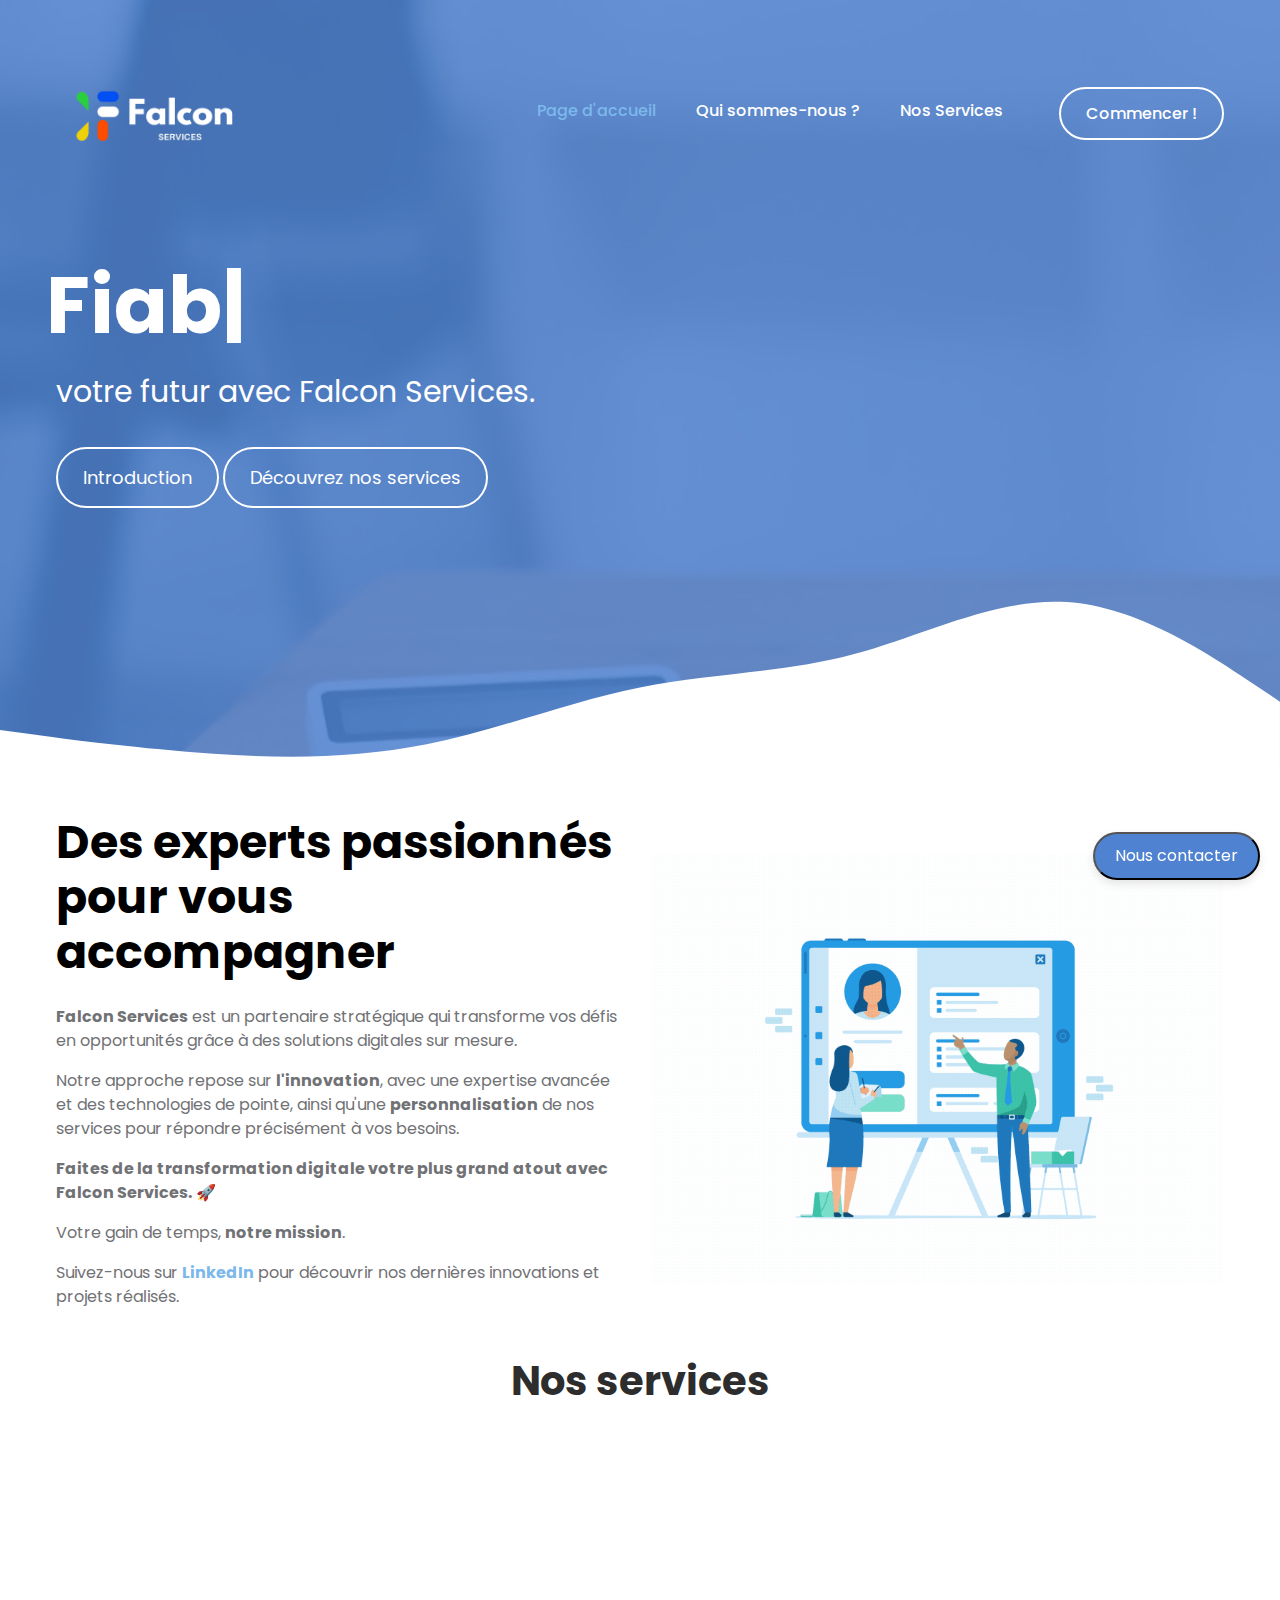
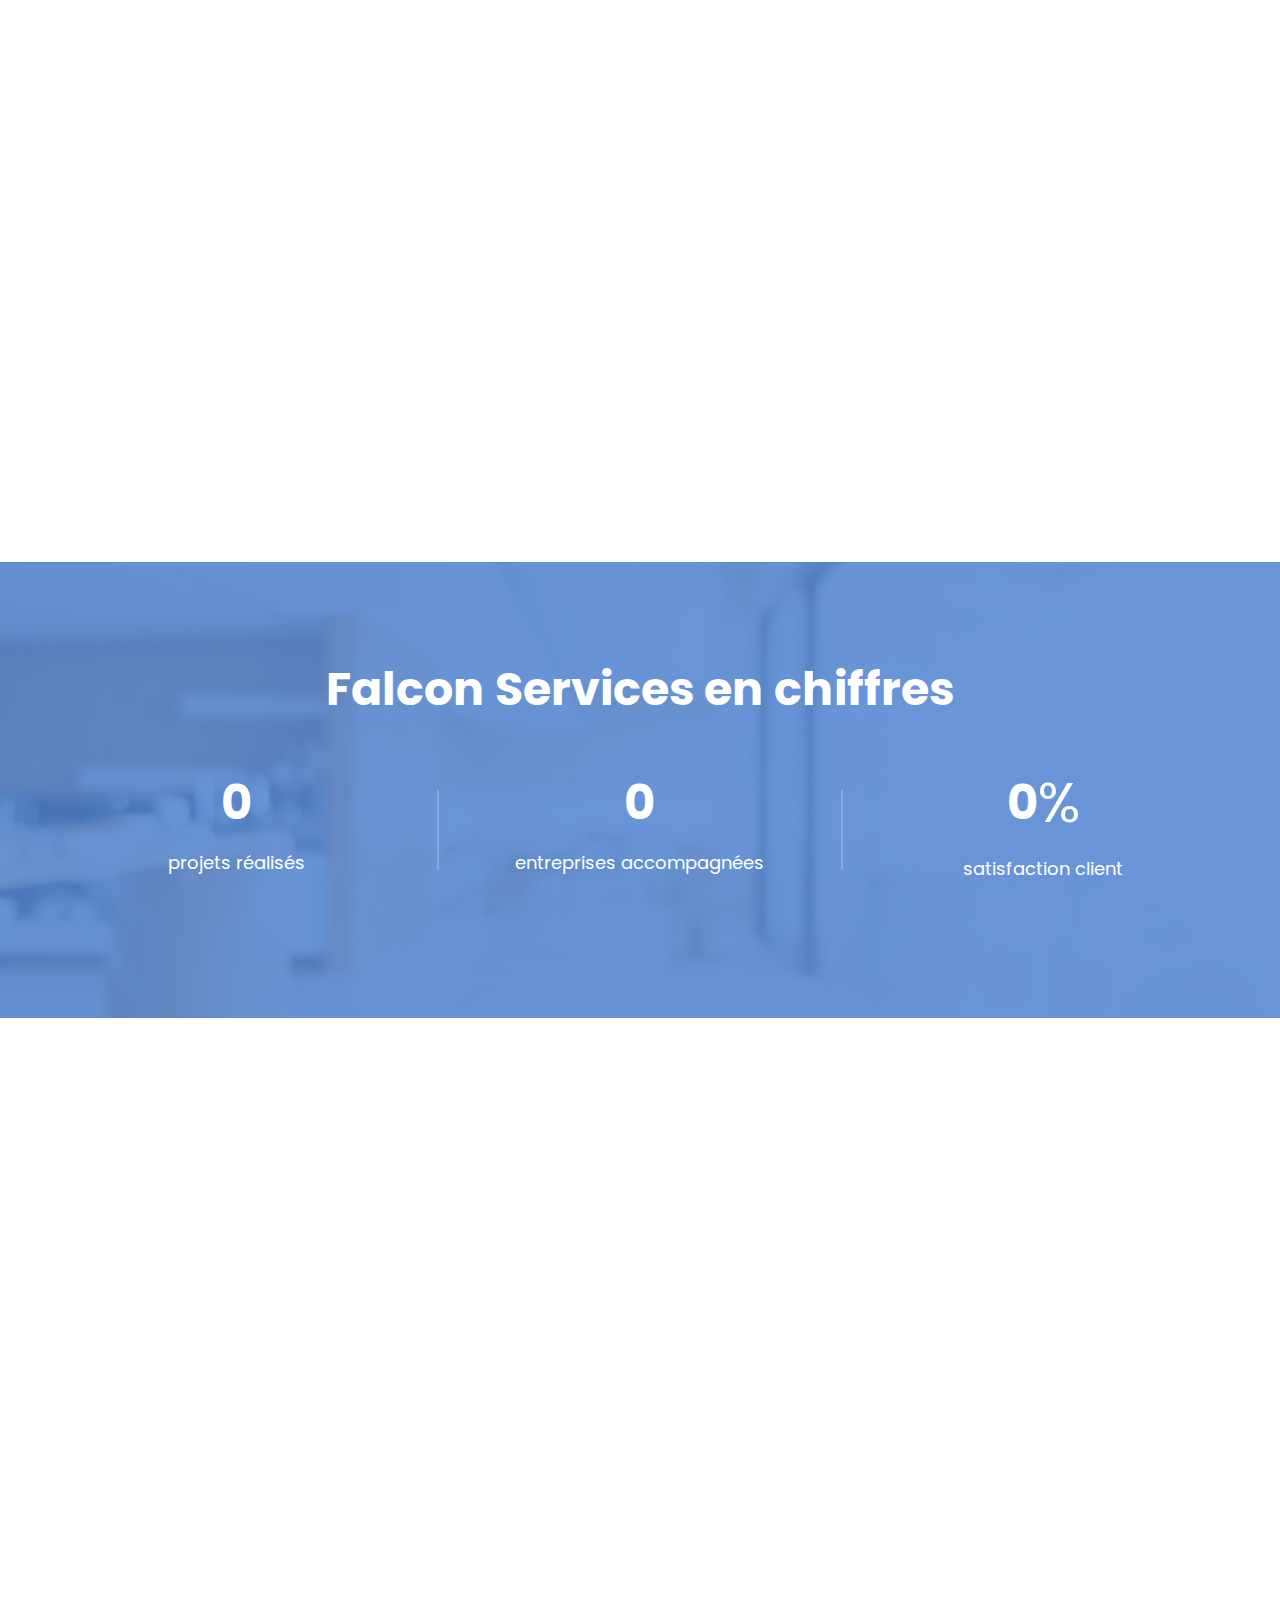
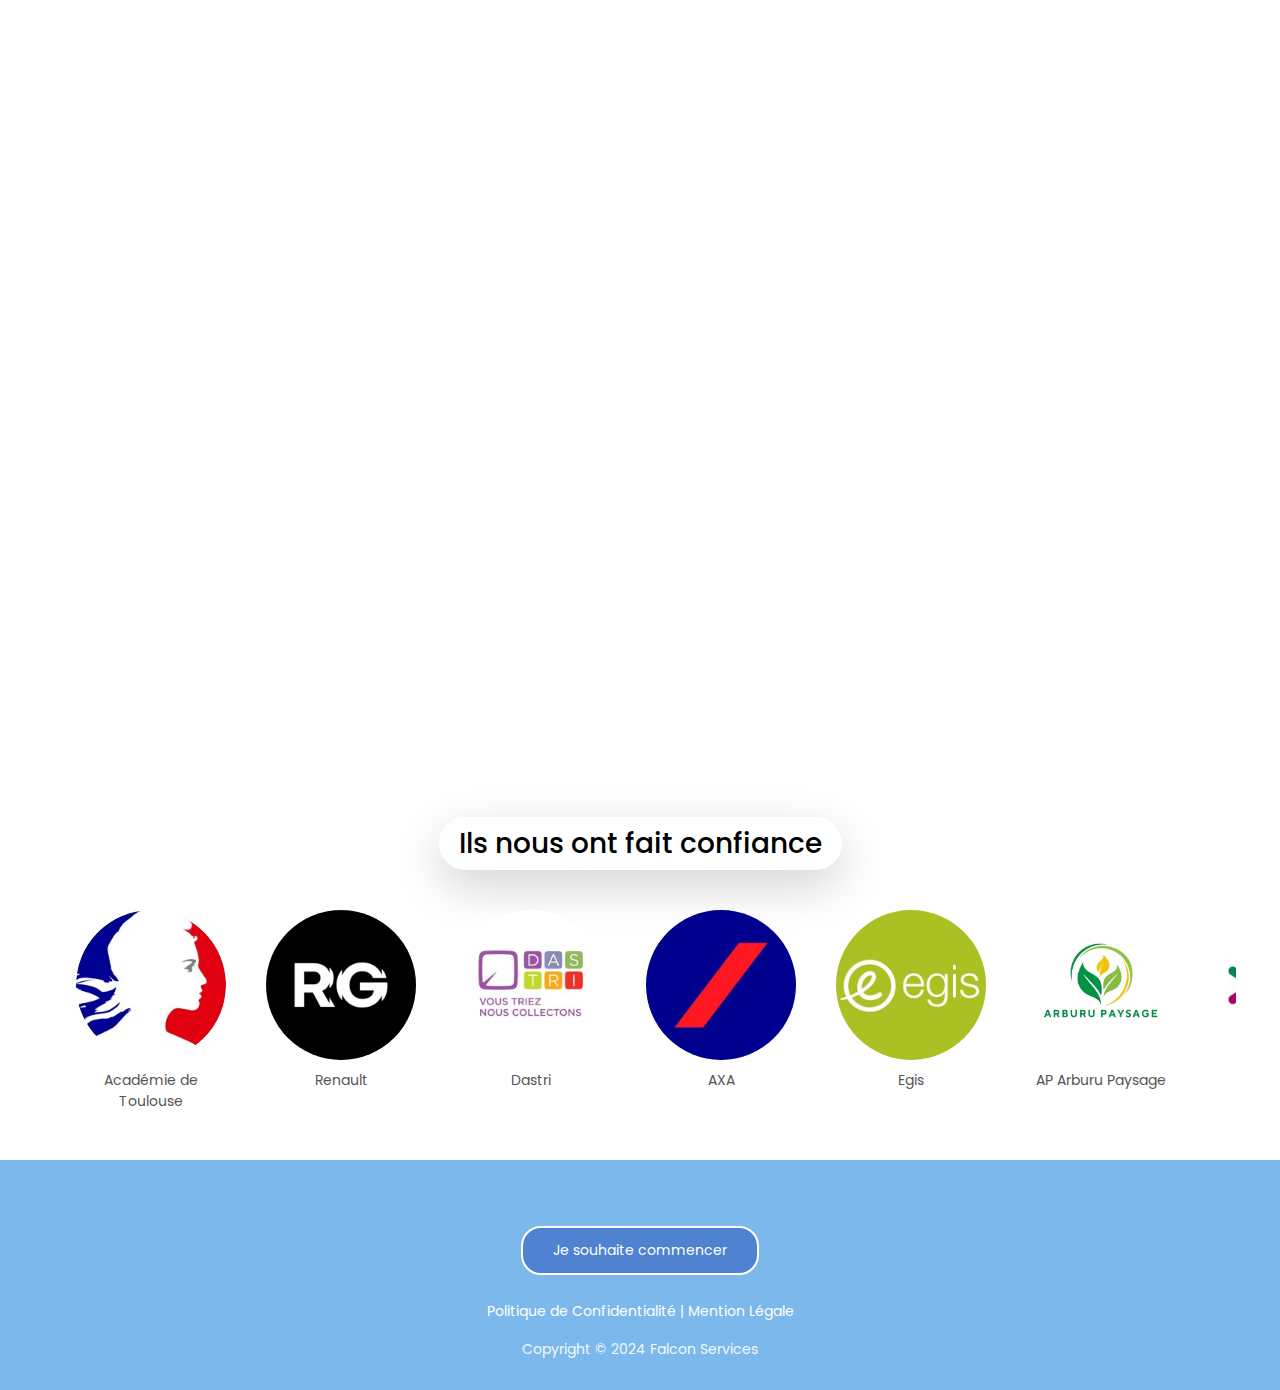
==== commit ad548ec0: "Update index.html" ====
--- a/index.html
+++ b/index.html
@@ -222,11 +222,11 @@
                            <h3>Automatisation et traitement de données</h3>
                             <ul>
                                 <li>Développement de dashboard et fichier automatisé</li>
-                                <li>Automatisation de processus métiers (Excel VBA, Power Query, Google AppScript)</li>
+                                <li>Automatisation de processus métiers </li>
                                 <li>Création de rapports dynamiques </li>
                                 <li>Intégration de données externes et création de tableaux de bord interactifs </li>
                             </ul>
-                                <p>Excel, PowerBi, PowerAutomate, PowerApps</p>
+                                <p>Excel, PowerBi, PowerAutomate, PowerApps, Excel VBA, Power Query, Google AppScript</p>
                                 <br>
                                 <br>
                                 <a href="contact" class="service-btn">En savoir plus</a>
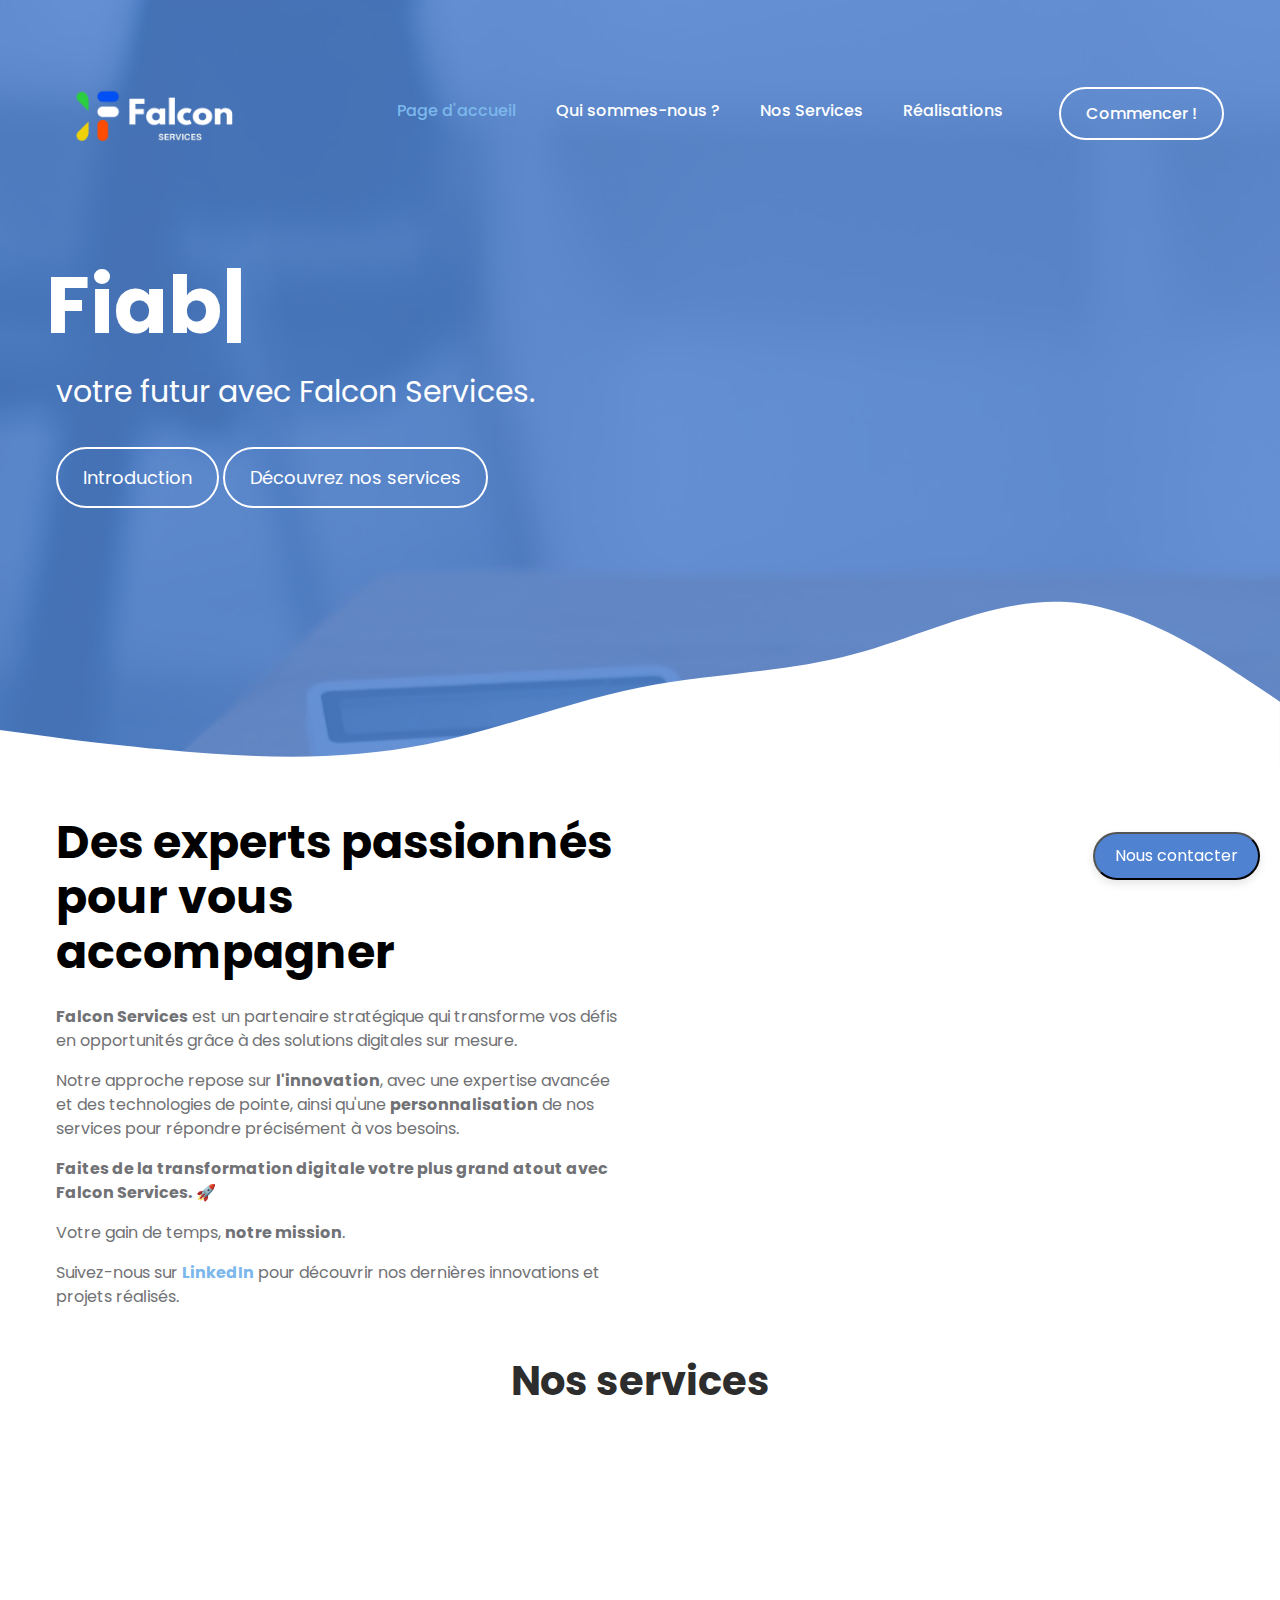
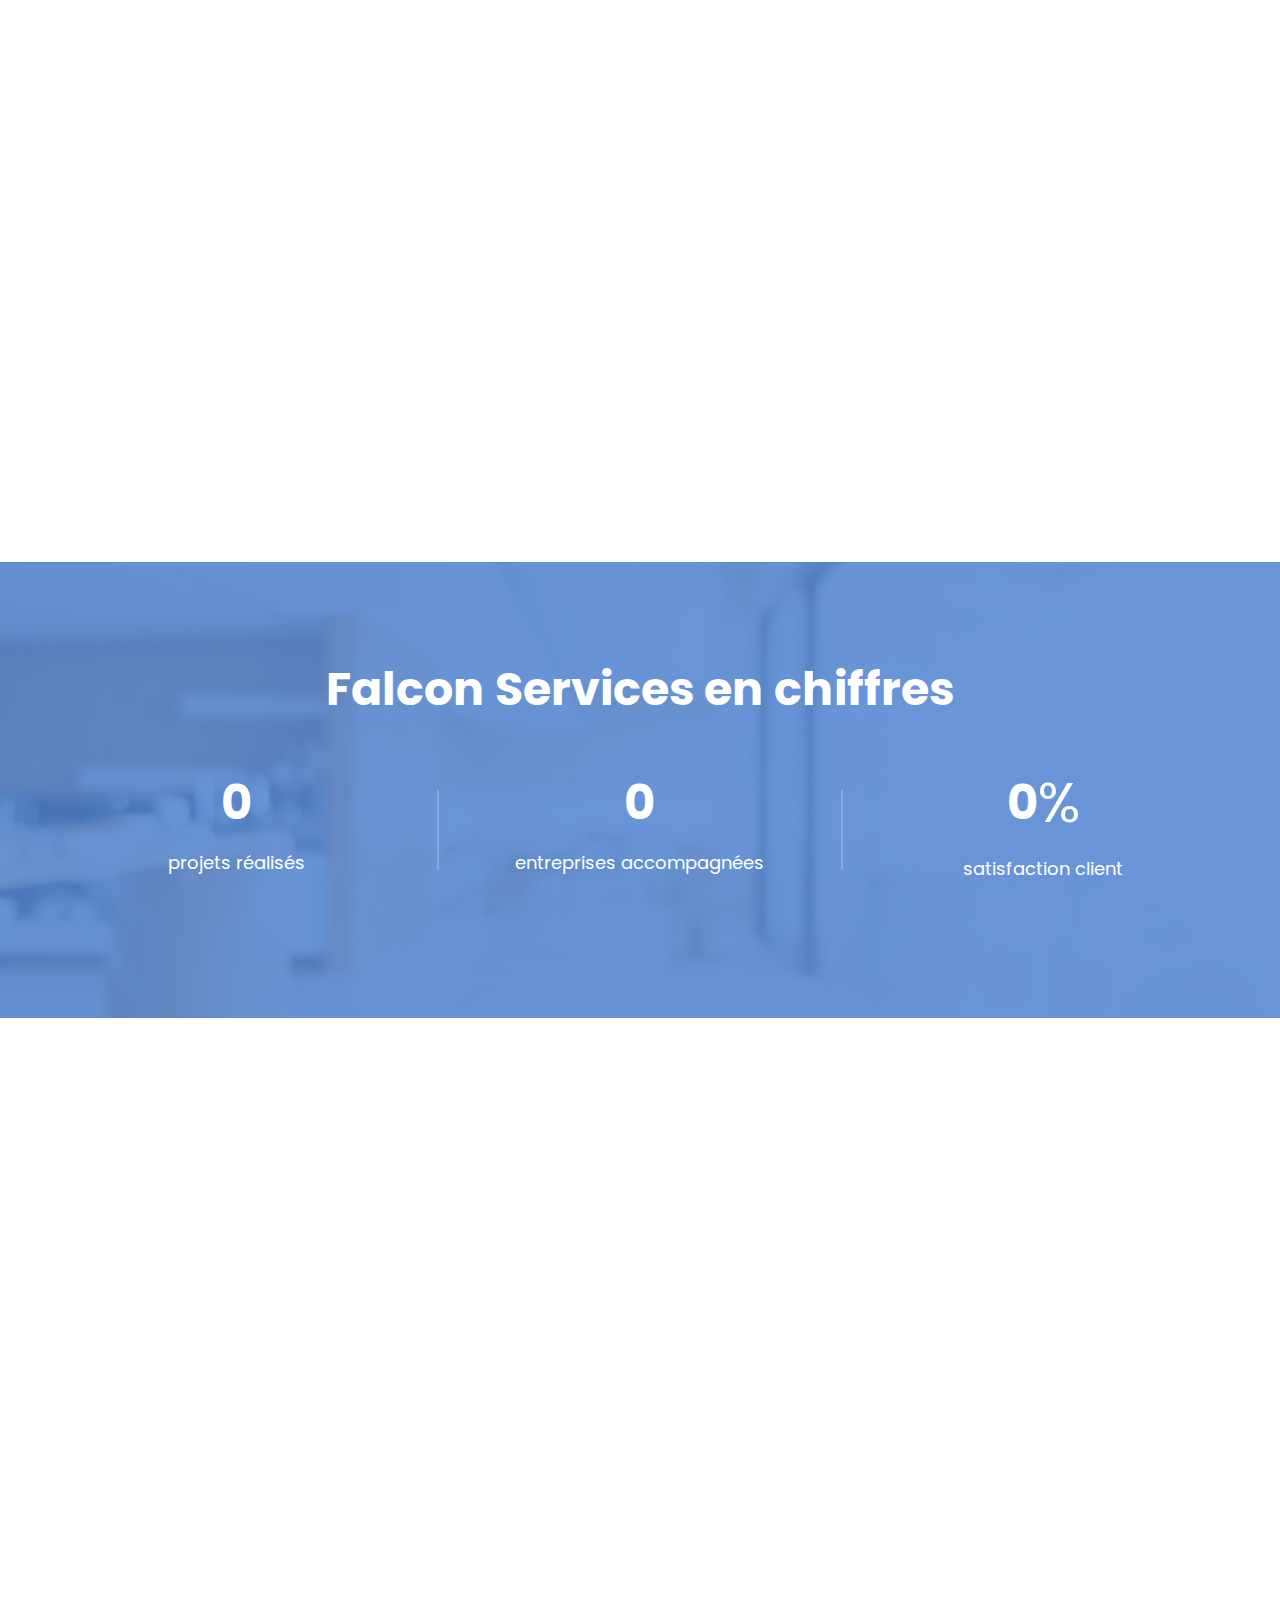
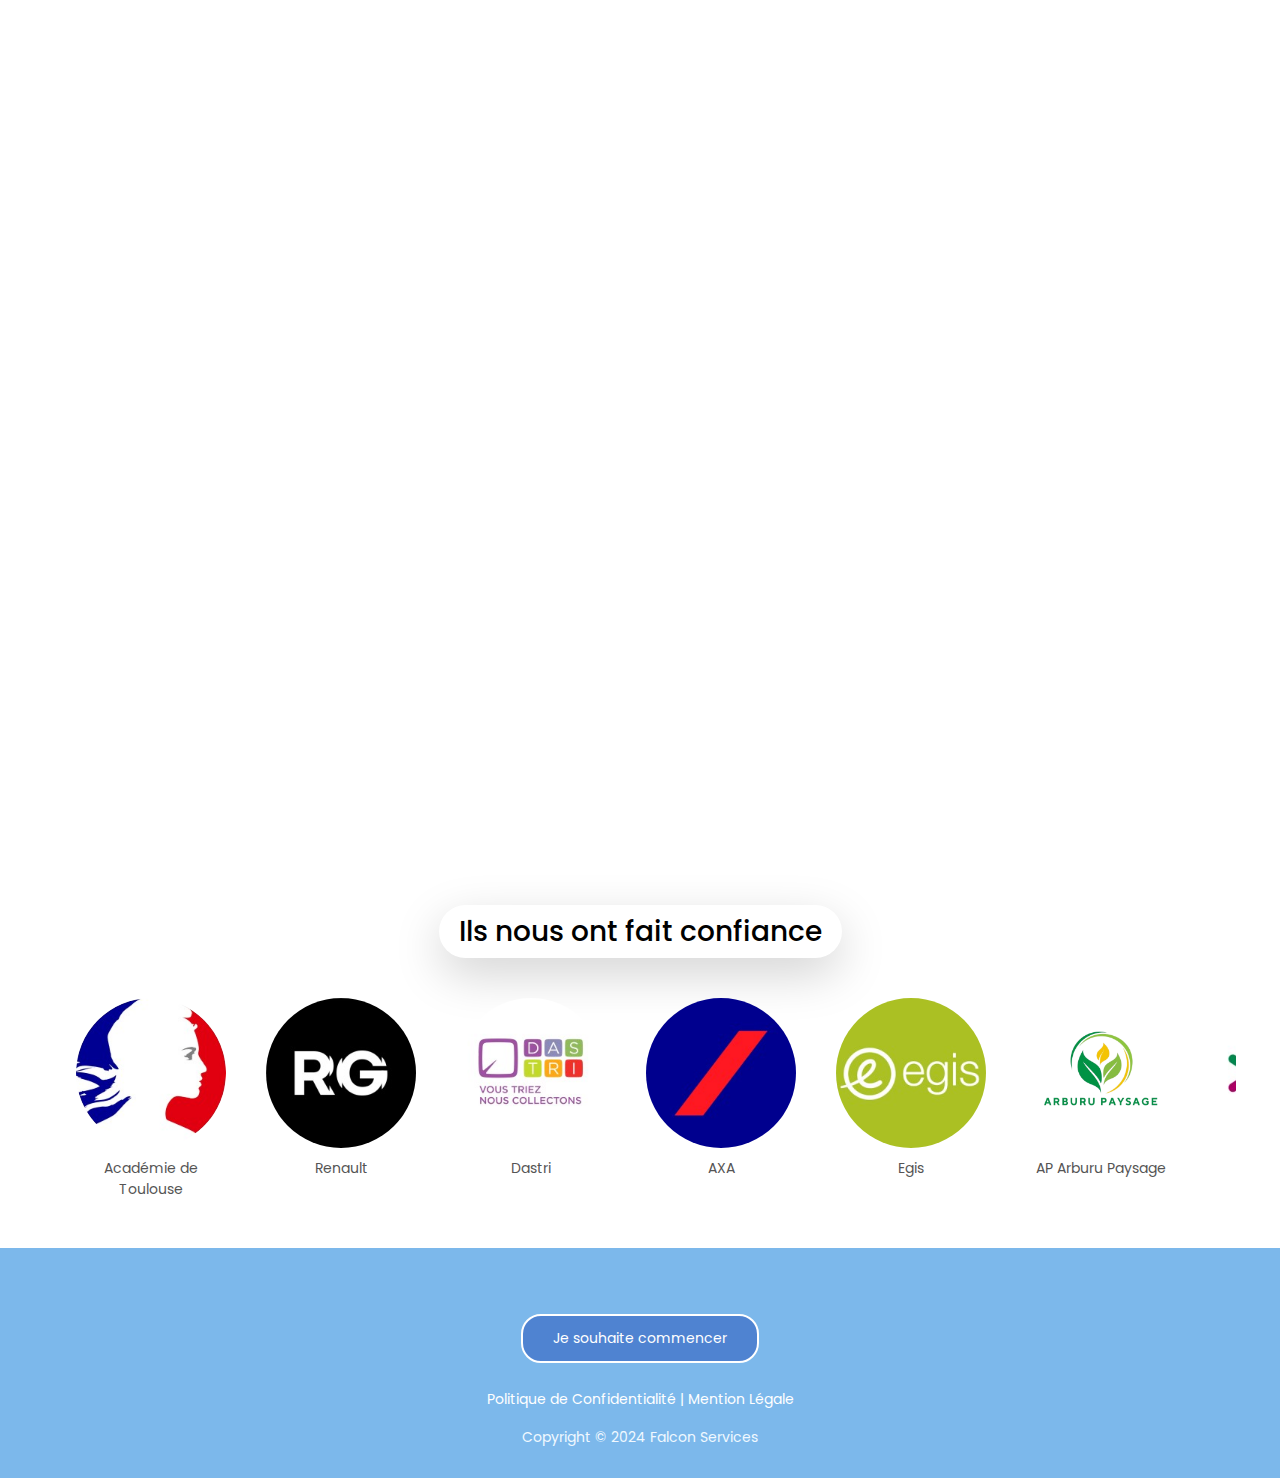
==== commit 339ef494: "Update index.html" ====
--- a/index.html
+++ b/index.html
@@ -118,9 +118,9 @@
                             <a class="nav-link" href="#services-section" id="services">Nos Services</a>
                         </li>
         
-                       <!---- <li class="nav-item">
-                            <a class="nav-link" href="realisations" id="projects">Réalisations</a>
-                        </li>-->
+                       <li class="nav-item">
+                            <a class="nav-link" href="#realisations-section" id="projects">Réalisations</a>
+                        </li>
         
                         <li class="nav-item ms-3">
                             <a class="nav-link custom-btn custom-border-btn custom-btn-bg-white btn" href="contact" id="start">Commencer !</a>
@@ -369,7 +369,7 @@
             </section>-->
 
             <!-- Portfolio Start -->
-            <div class="container-xxl py-5">
+            <div id="realisations-section" class="container-xxl py-5">
                 <div class="container px-lg-5">
                     <div class="section-title position-relative text-center mb-5 pb-2 wow fadeInUp" data-wow-delay="0.1s">
                         <h2 class="mt-2">NOS DERNIÈRES RÉALISATIONS</h2>
@@ -392,6 +392,18 @@
                                     <div class="mt-auto">
                                         <small class="text-white"><i class="fa fa-folder me-2"></i>Automatisation de données</small>
                                         <a class="btn btn-primary btn-sm" href="https://www.linkedin.com/feed/update/urn:li:activity:7254460043901702144" target="_blank">Aller sur LinkedIn</a>
+                                    </div>
+                                </div>
+                            </div>
+                        </div>
+
+                        <div class="col-lg-4 col-md-6 portfolio-item first wow zoomIn" data-wow-delay="0.1s">
+                            <div class="position-relative rounded overflow-hidden">
+                                <img class="img-fluid w-100" src="images/projet-idex.png" alt="">
+                                <div class="portfolio-overlay">
+                                    <div class="mt-auto">
+                                        <small class="text-white"><i class="fa fa-folder me-2"></i>Automatisation de données</small>
+                                        <a class="btn btn-primary btn-sm" href="https://www.linkedin.com/feed/update/urn:li:activity:7297551968544182273" target="_blank">Aller sur LinkedIn</a>
                                     </div>
                                 </div>
                             </div>
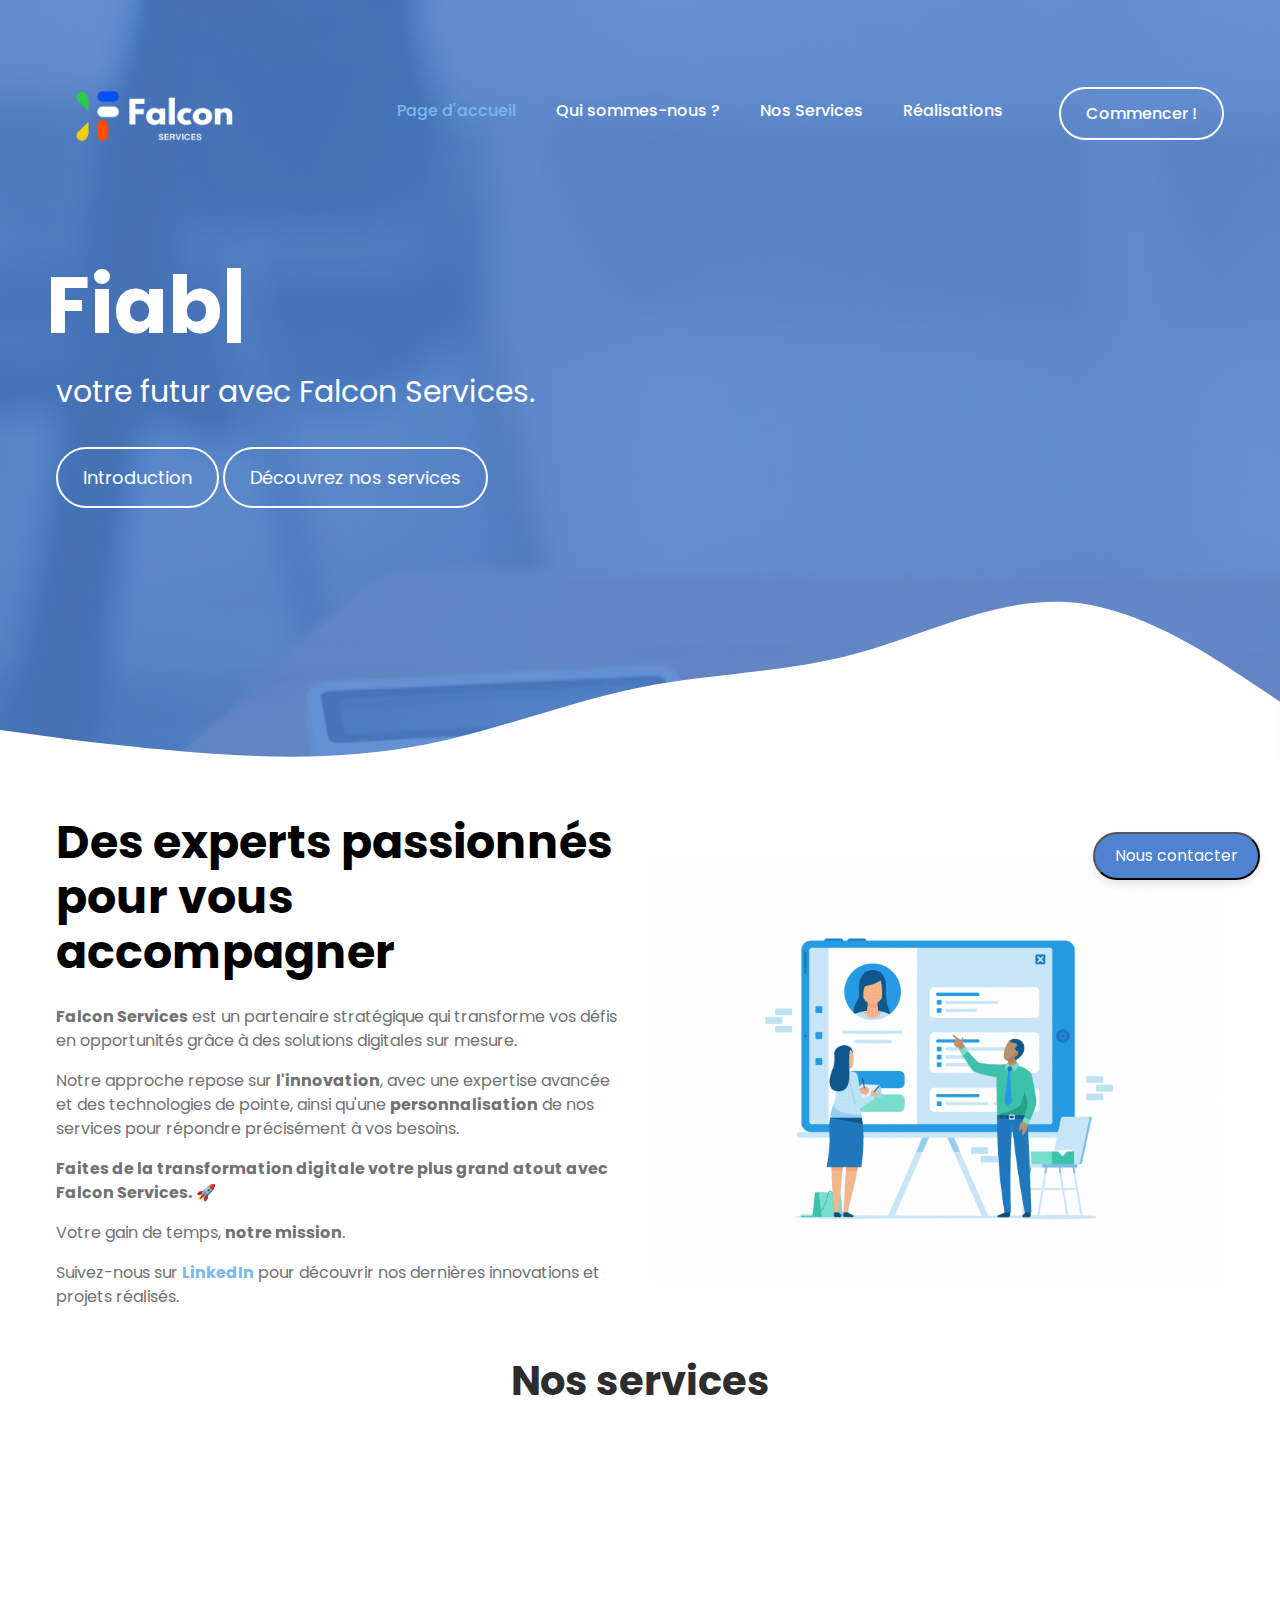
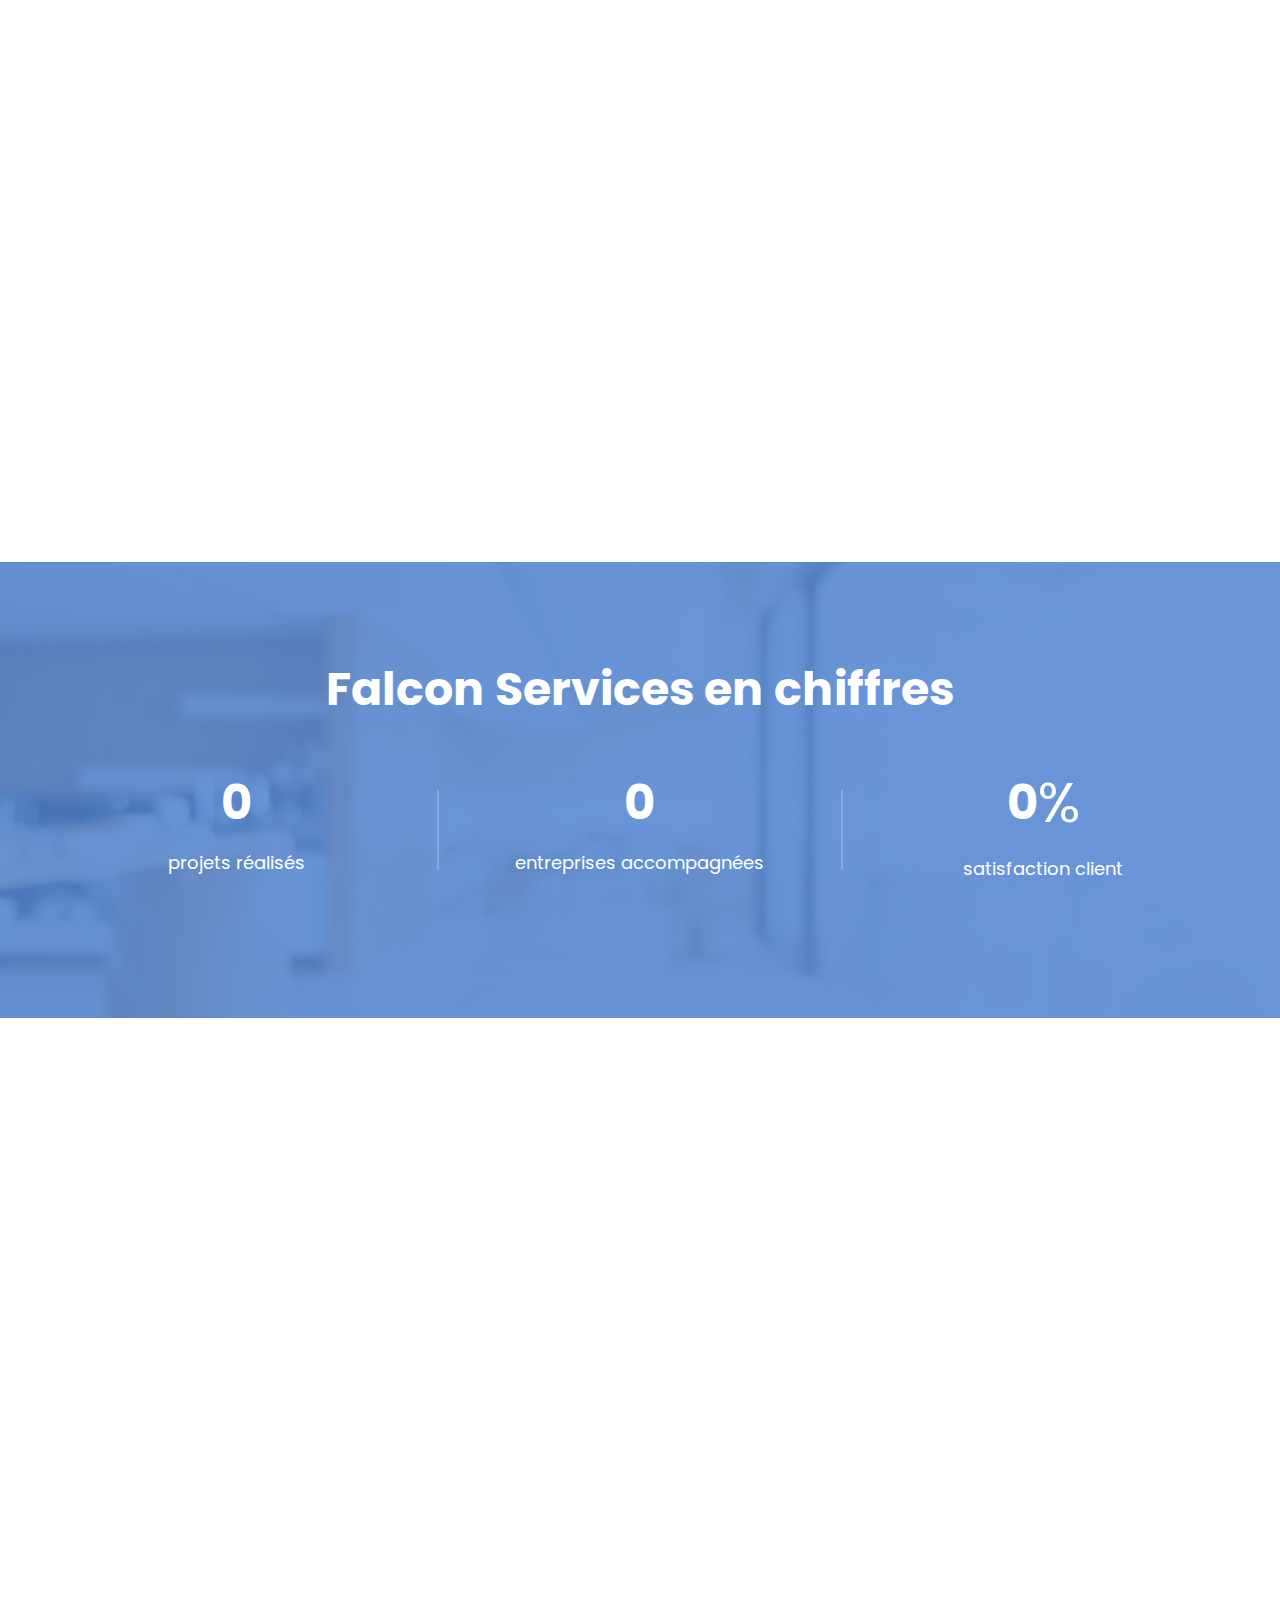
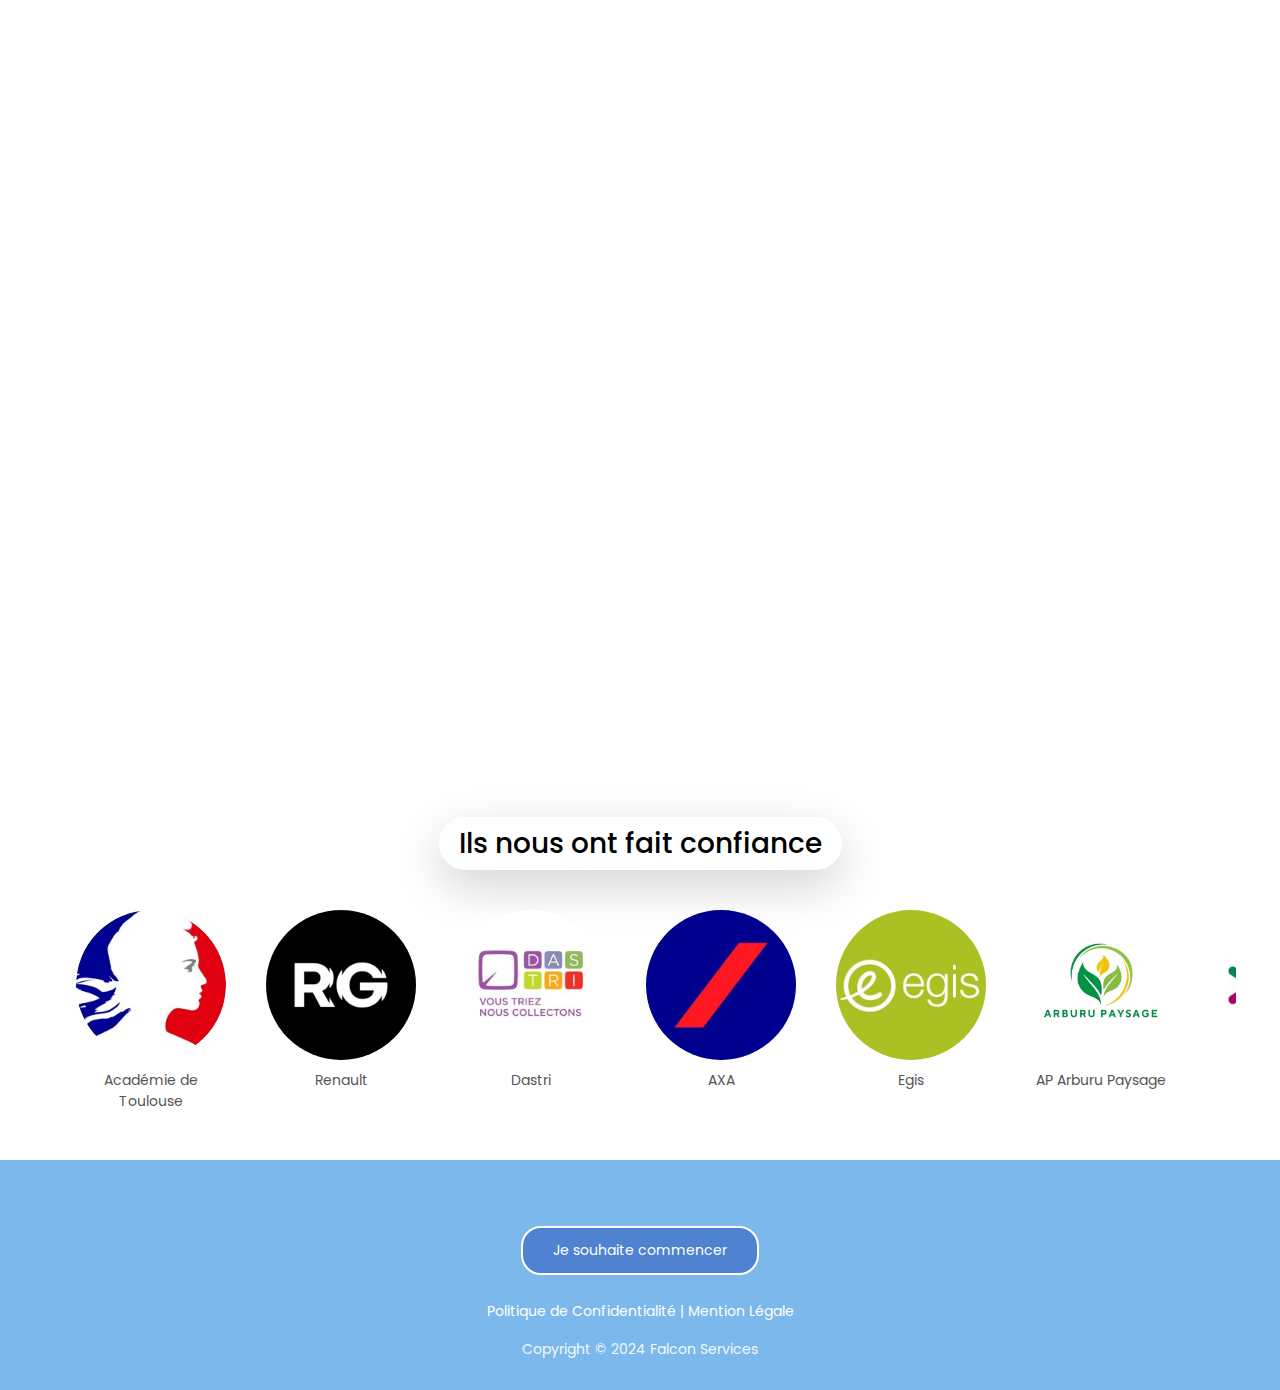
==== commit 93021c79: "Update index.html" ====
--- a/index.html
+++ b/index.html
@@ -202,9 +202,9 @@
                             <div class="service-content">
                                 <h3>Conseil et stratégie digitale</h3>
                                 <ul>
-                                    <li>Audit digital et roadmap de transformation</li>
+                                    <li>Audit digital et roadmap de transformation digitale</li>
                                     <li>Accompagnement au changement</li>
-                                    <li>Gestion de projets informatiques (AMOA, MOA, MOE)</li>
+                                    <li>Gestion de projets informatiques</li>
                                     <li>Gouvernance des données</li>
                                 </ul>
                                 <p>Jira, Agile, Confluence</p>
@@ -226,7 +226,7 @@
                                 <li>Création de rapports dynamiques </li>
                                 <li>Intégration de données externes et création de tableaux de bord interactifs </li>
                             </ul>
-                                <p>Excel, PowerBi, PowerAutomate, PowerApps, Excel VBA, Power Query, Google AppScript</p>
+                                <p>Excel, PowerBI, PowerAutomate, PowerApps, Excel VBA, Power Query, Google AppScript</p>
                                 <br>
                                 <br>
                                 <a href="contact" class="service-btn">En savoir plus</a>
@@ -239,13 +239,13 @@
                                 <img src="images/services/dev.png" alt="Icône Développement technique">
                             </div>
                             <div class="service-content">
-                                <h3>Développement technique</h3>
+                                <h3>Développement site web</h3>
                                 <ul>
-                                    <li>Applications web et mobile</li>
-                                    <li>Logiciels sur mesure</li>
+                                    <li>Développement de sites web responsives</li>
+                                    <li>Optimisation SEO & référencement naturel</li>
                                     <li>Intégration de systèmes et APIs</li>
-                                    <li>Site web vitrine & e-commerce</li>
-                                    <li>Cloud computing</li>
+                                    <li>Accessibilité et UX/UI design</li>
+                                    <li>Sécurité et protection des données</li>
                                 </ul>
                                 <p>Java, Python, JavaScript, Angular, React, Node.js, PHP, SQL, Laravel, Django</p>
                                 <br>
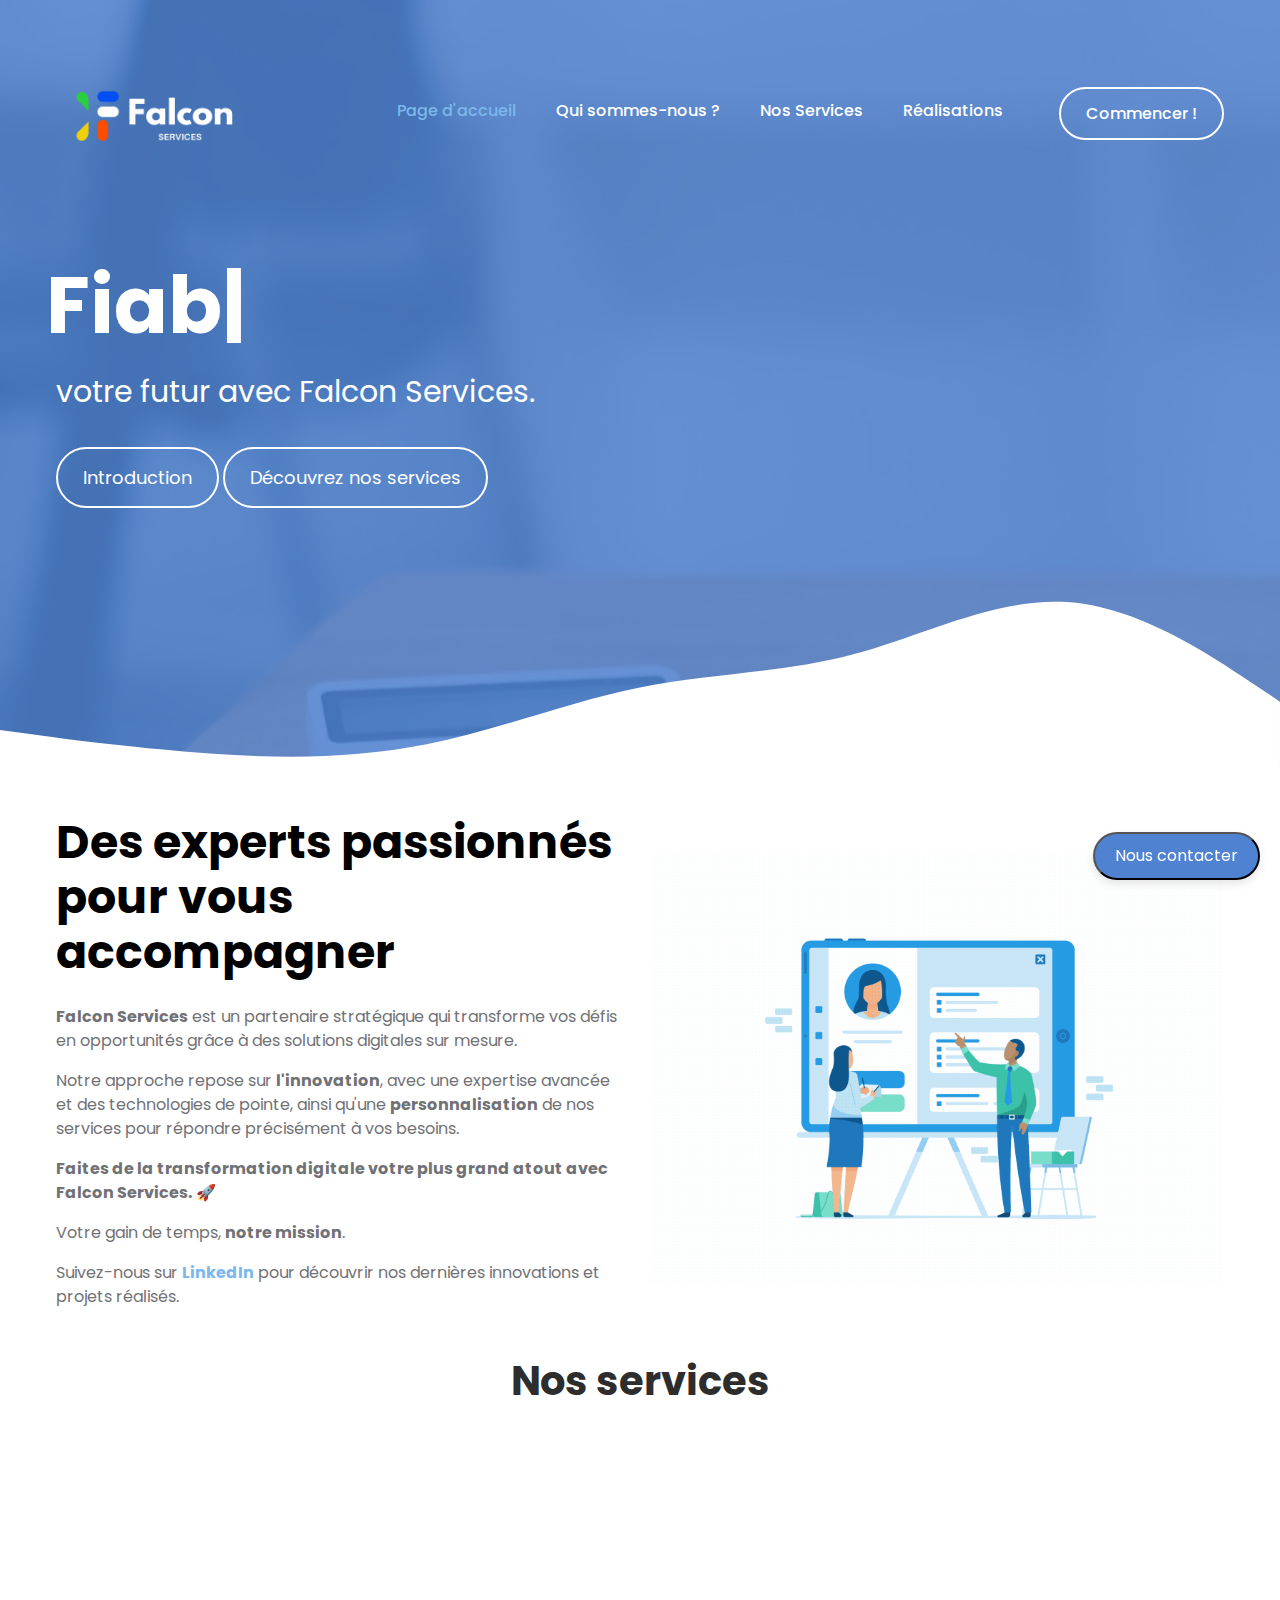
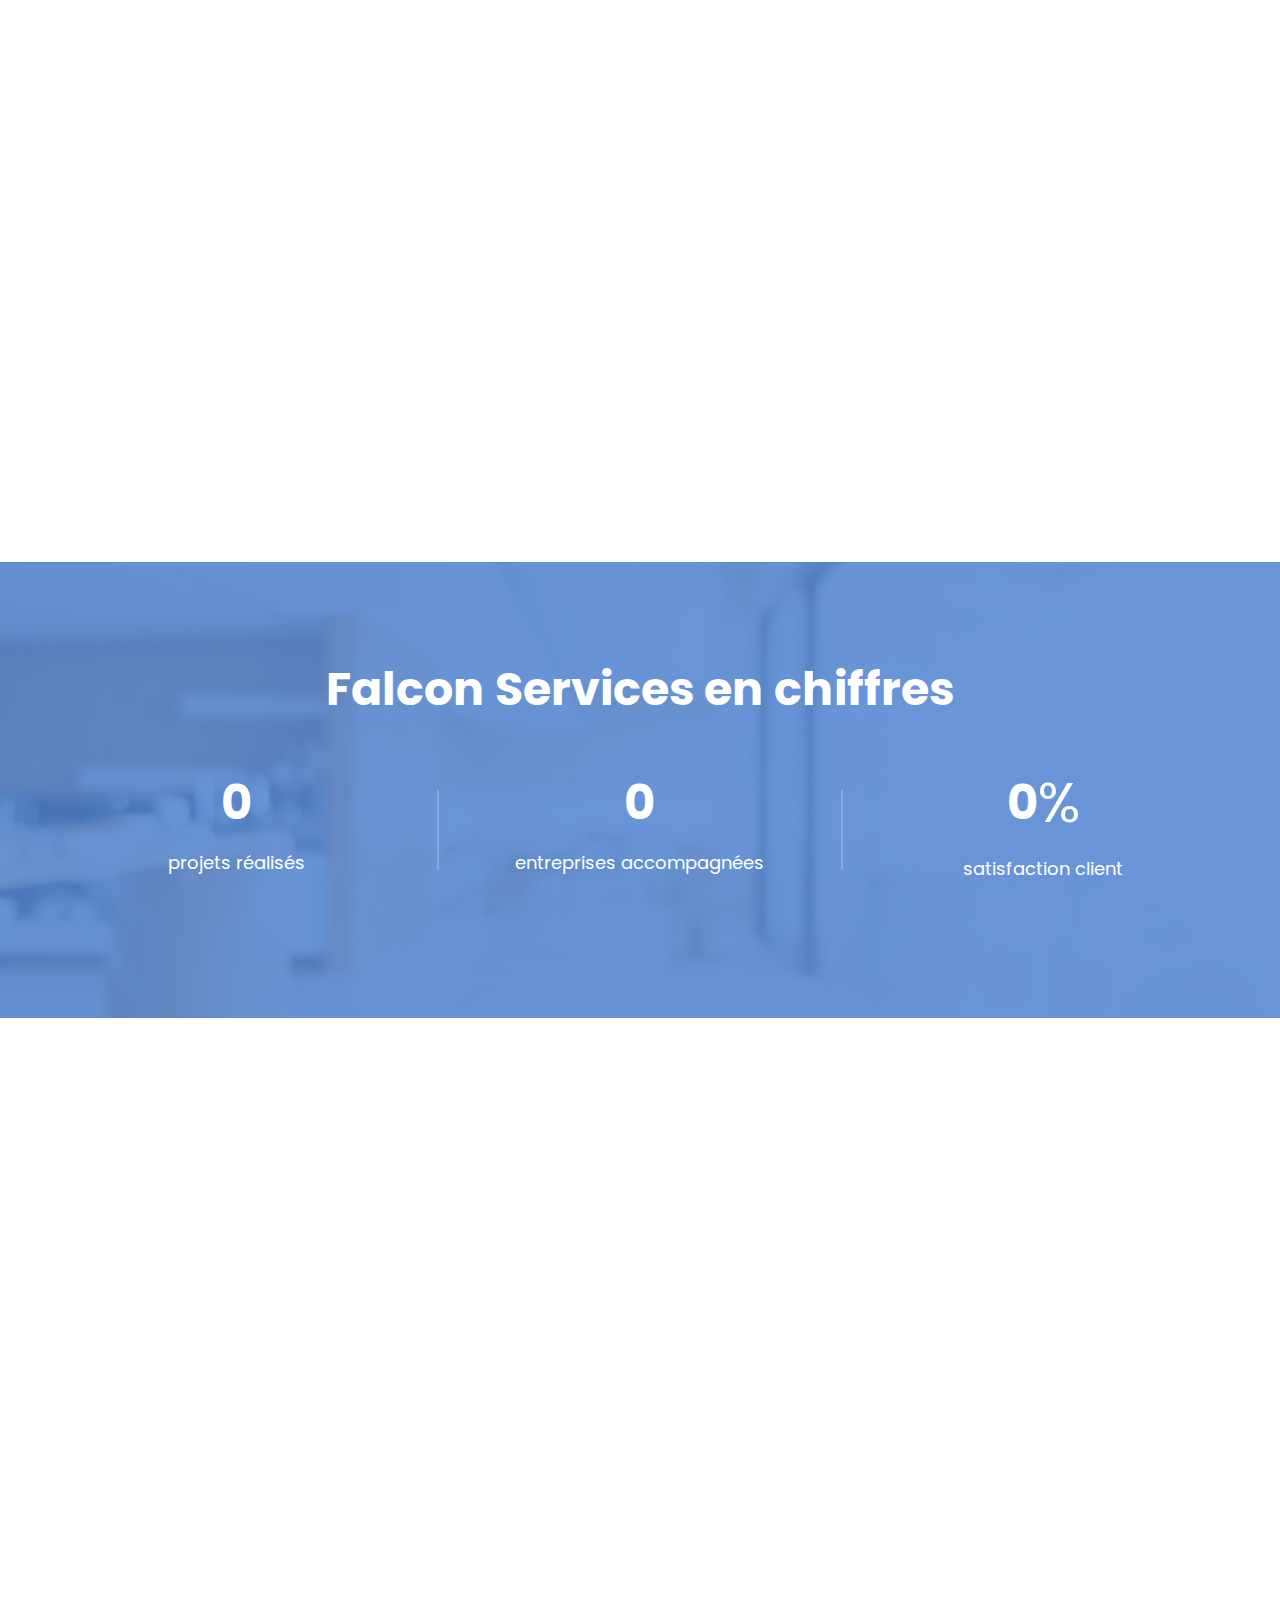
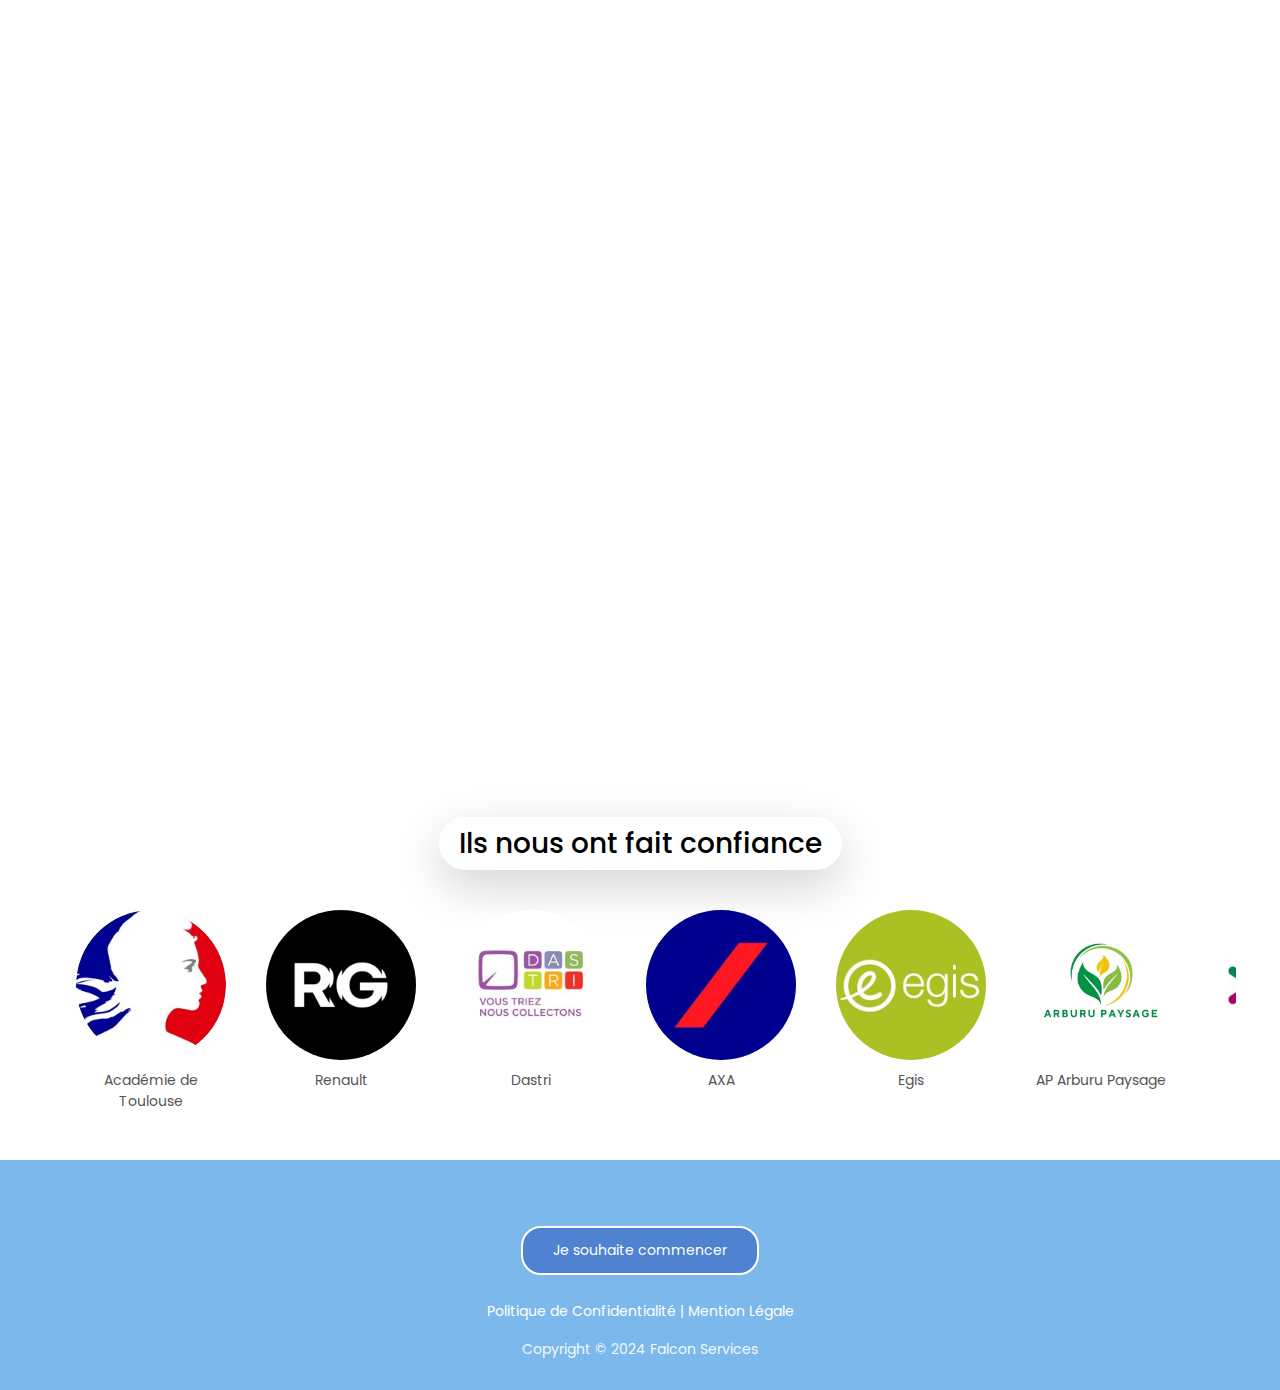
==== commit dccfdc45: "Update index.html" ====
--- a/index.html
+++ b/index.html
@@ -207,7 +207,6 @@
                                     <li>Gestion de projets informatiques</li>
                                     <li>Gouvernance des données</li>
                                 </ul>
-                                <p>Jira, Agile, Confluence</p>
                                 <br>
                                 <br>
                                 <a href="contact" class="service-btn">En savoir plus</a>
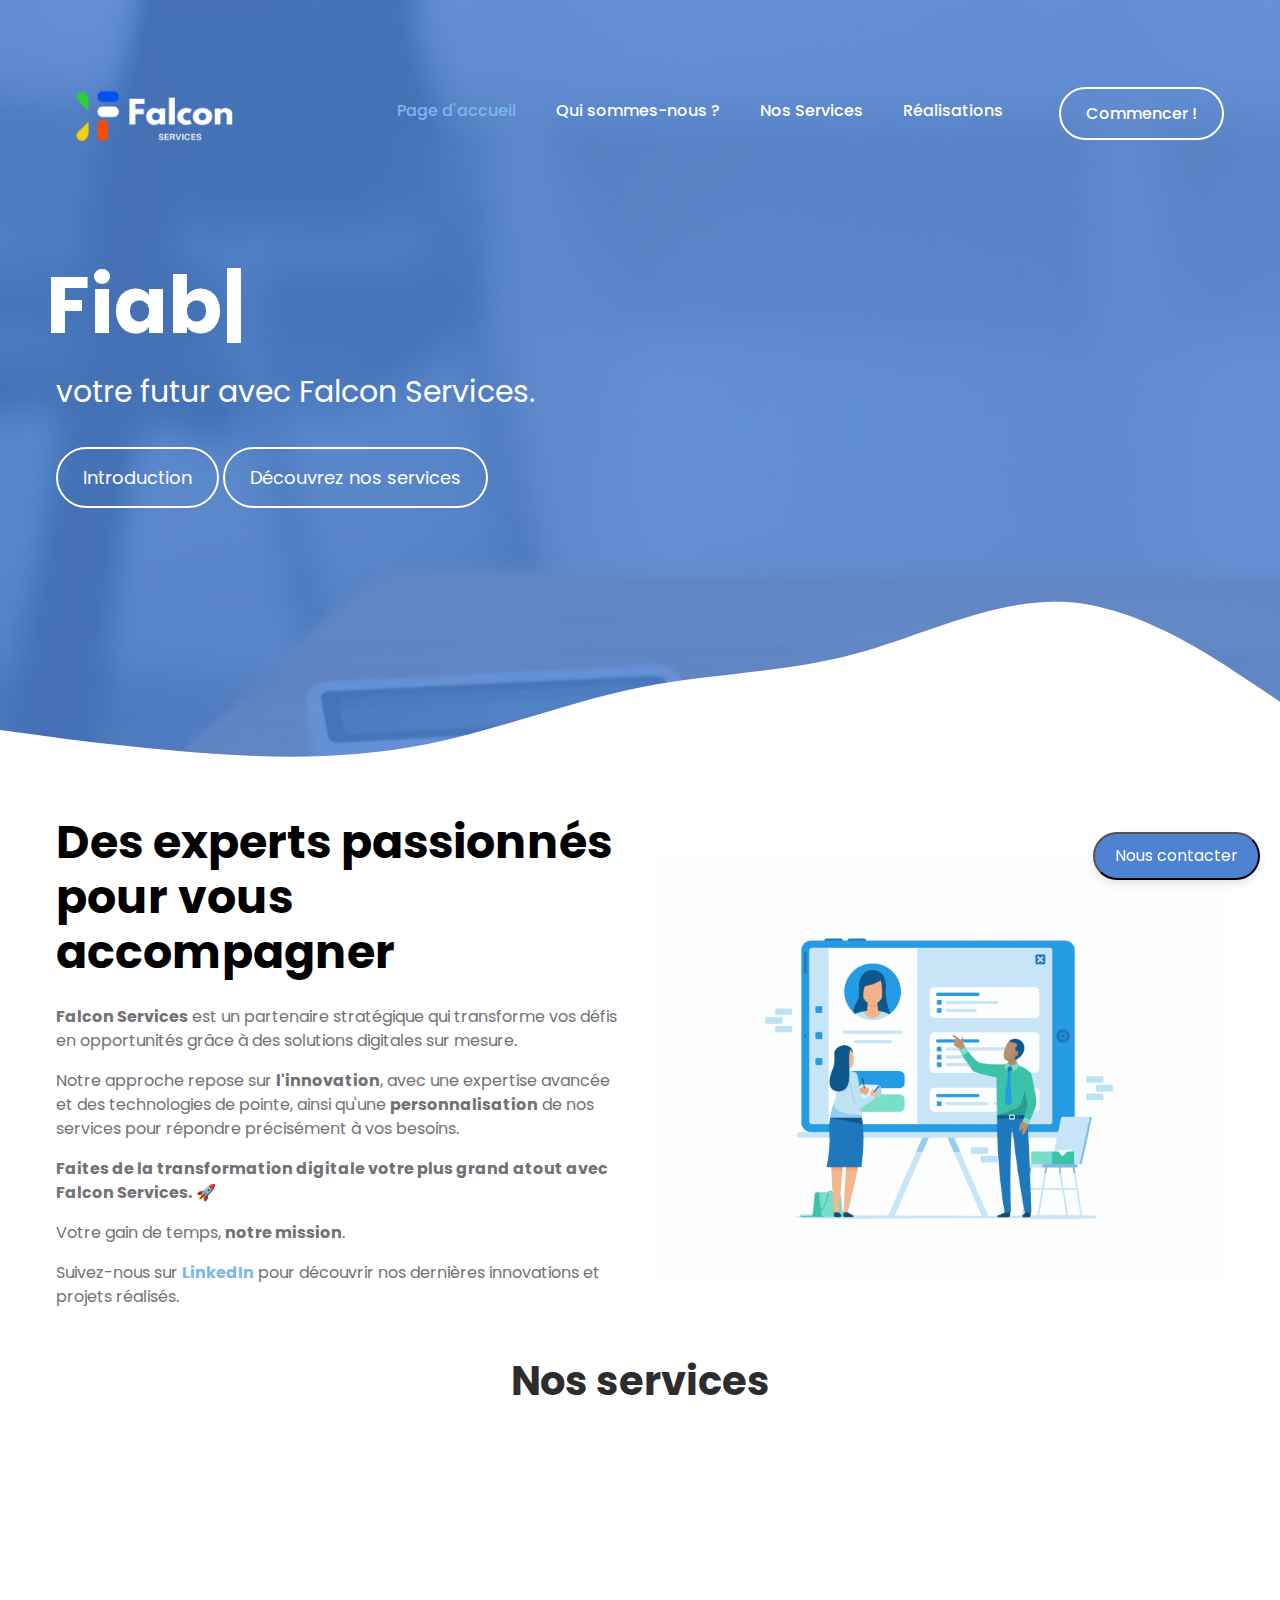
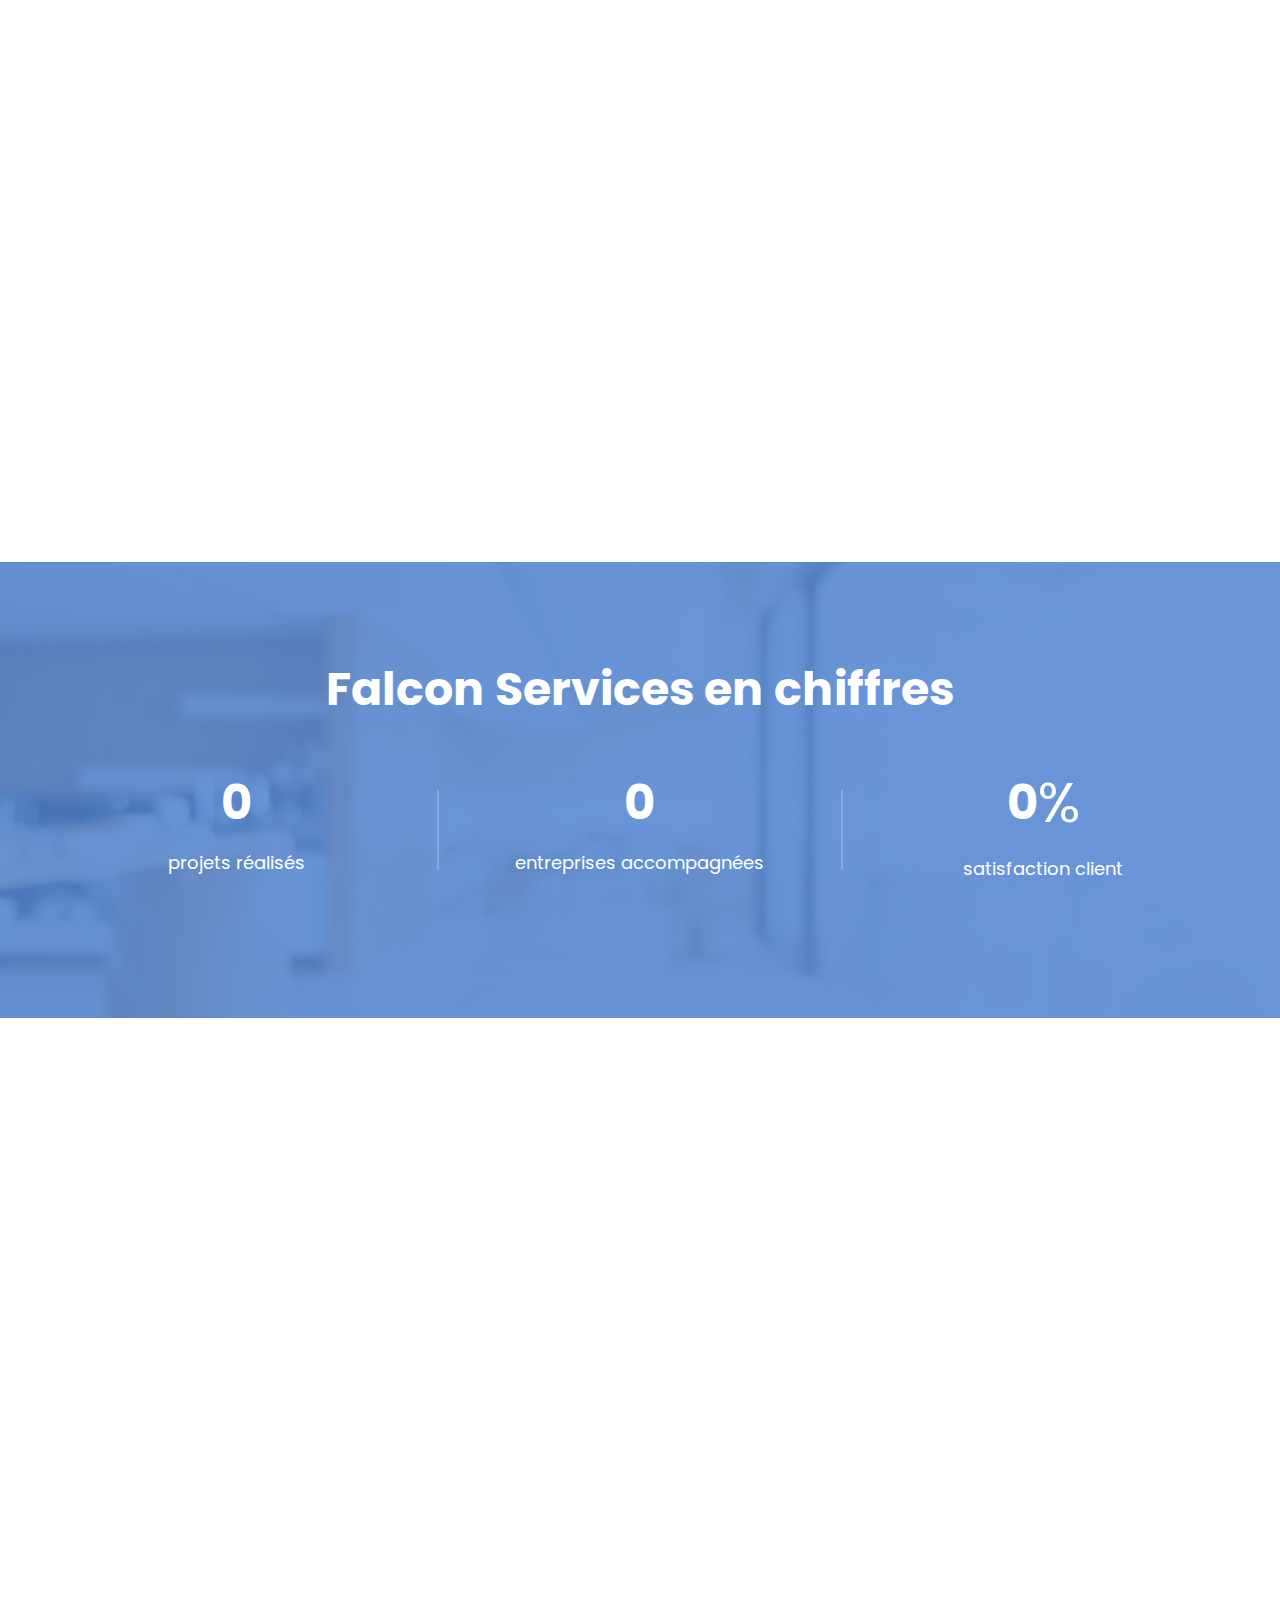
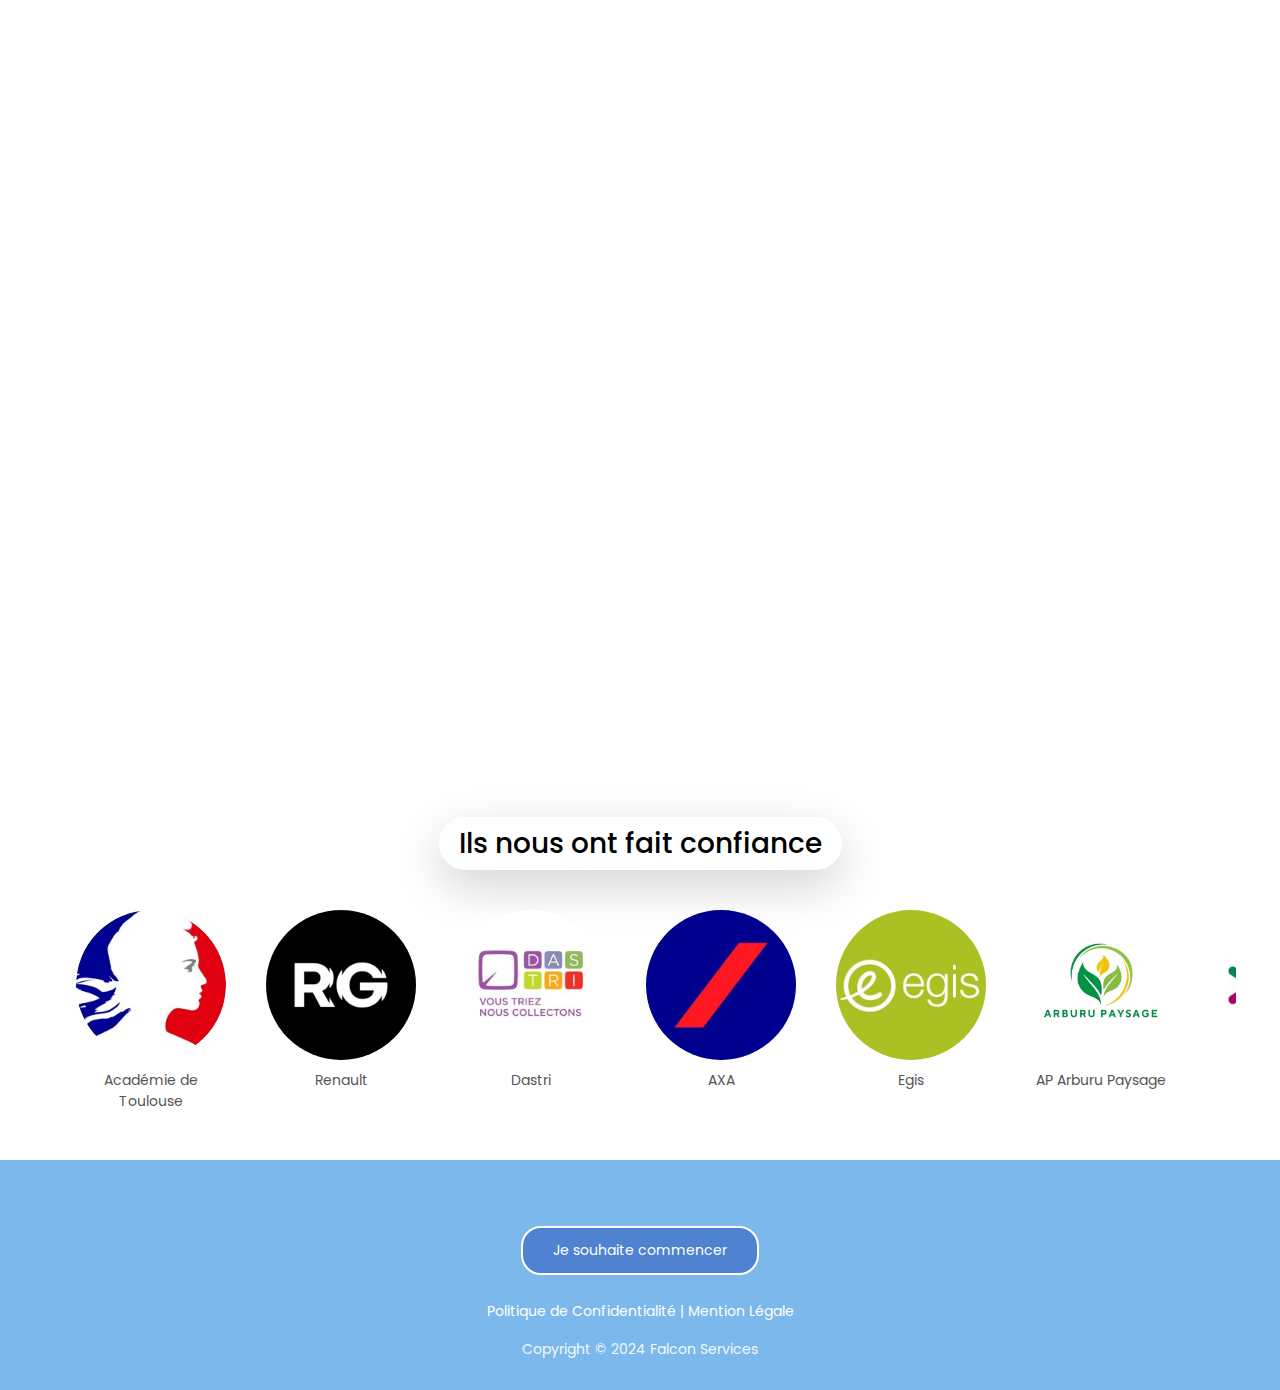
==== commit 33a7baf9: "Update index.html" ====
--- a/index.html
+++ b/index.html
@@ -246,7 +246,6 @@
                                     <li>Accessibilité et UX/UI design</li>
                                     <li>Sécurité et protection des données</li>
                                 </ul>
-                                <p>Java, Python, JavaScript, Angular, React, Node.js, PHP, SQL, Laravel, Django</p>
                                 <br>
                                 <br>
                                 <a href="contact" class="service-btn">En savoir plus</a>
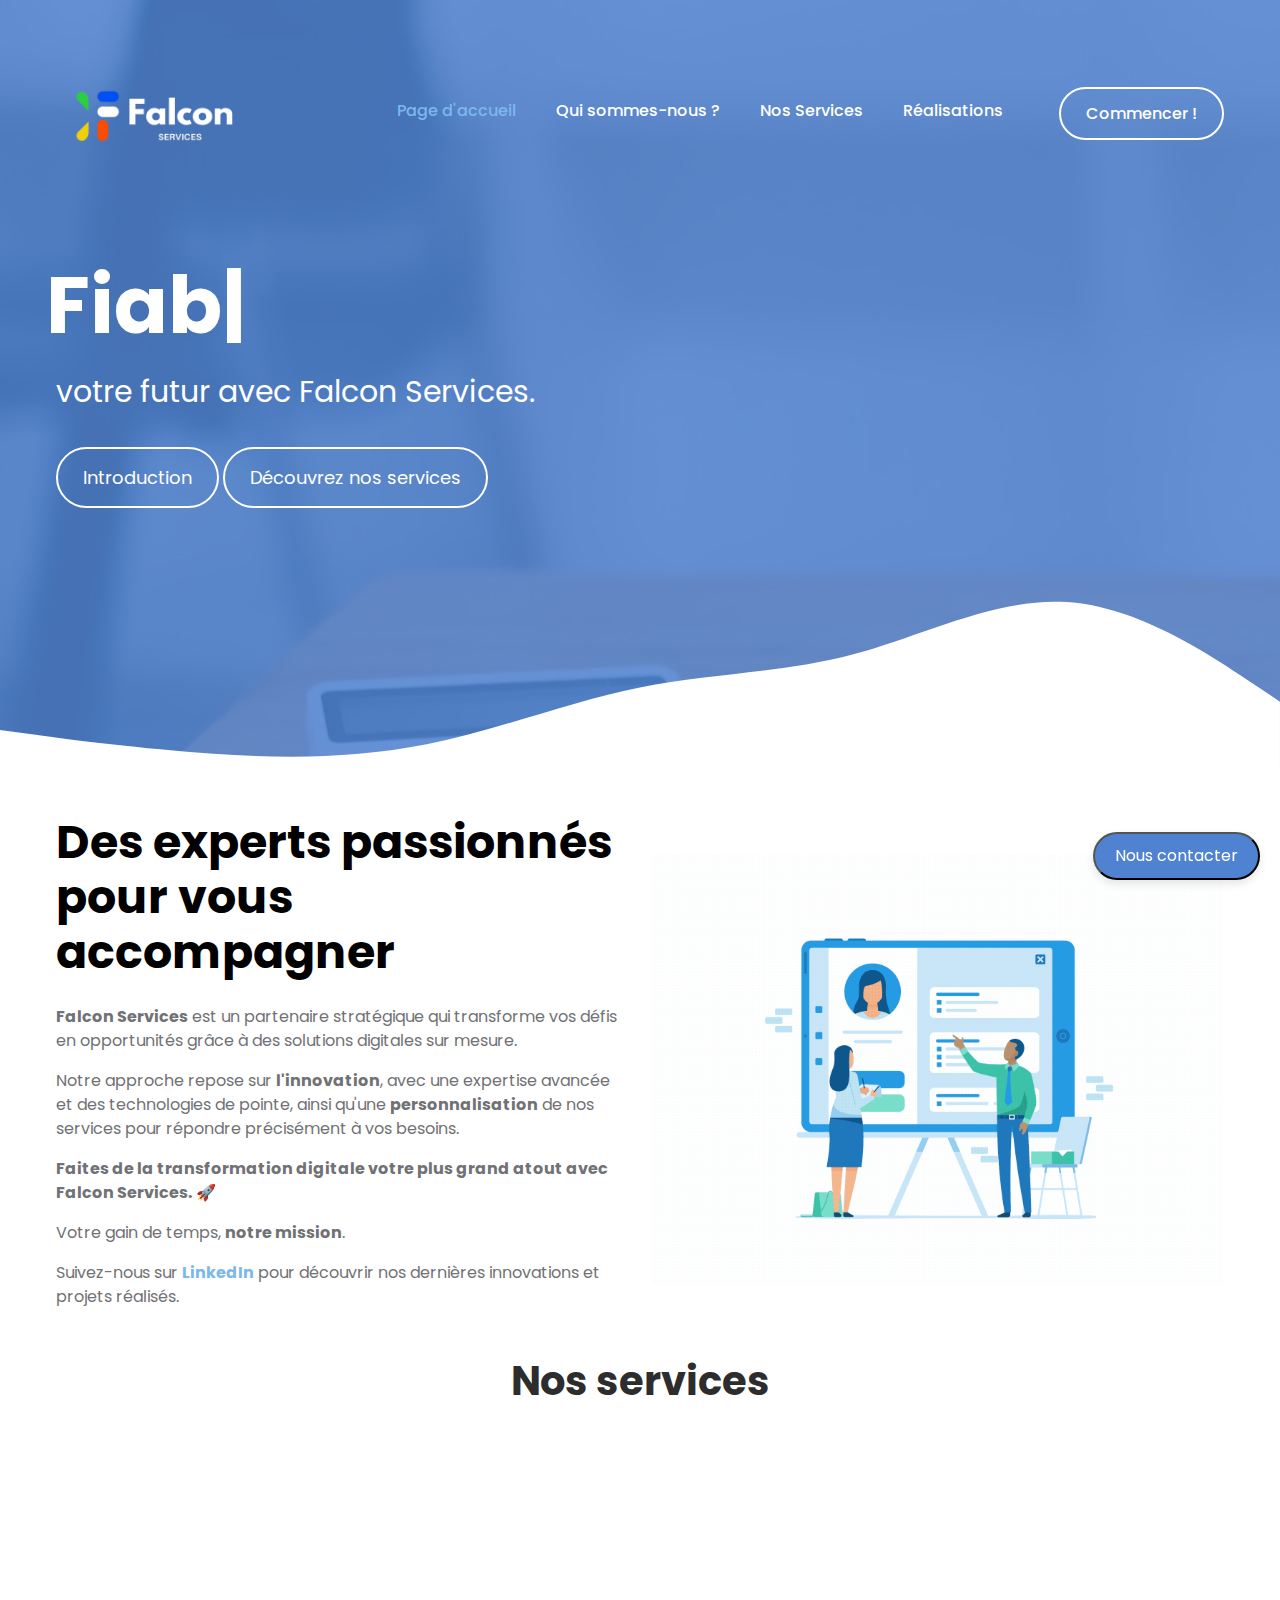
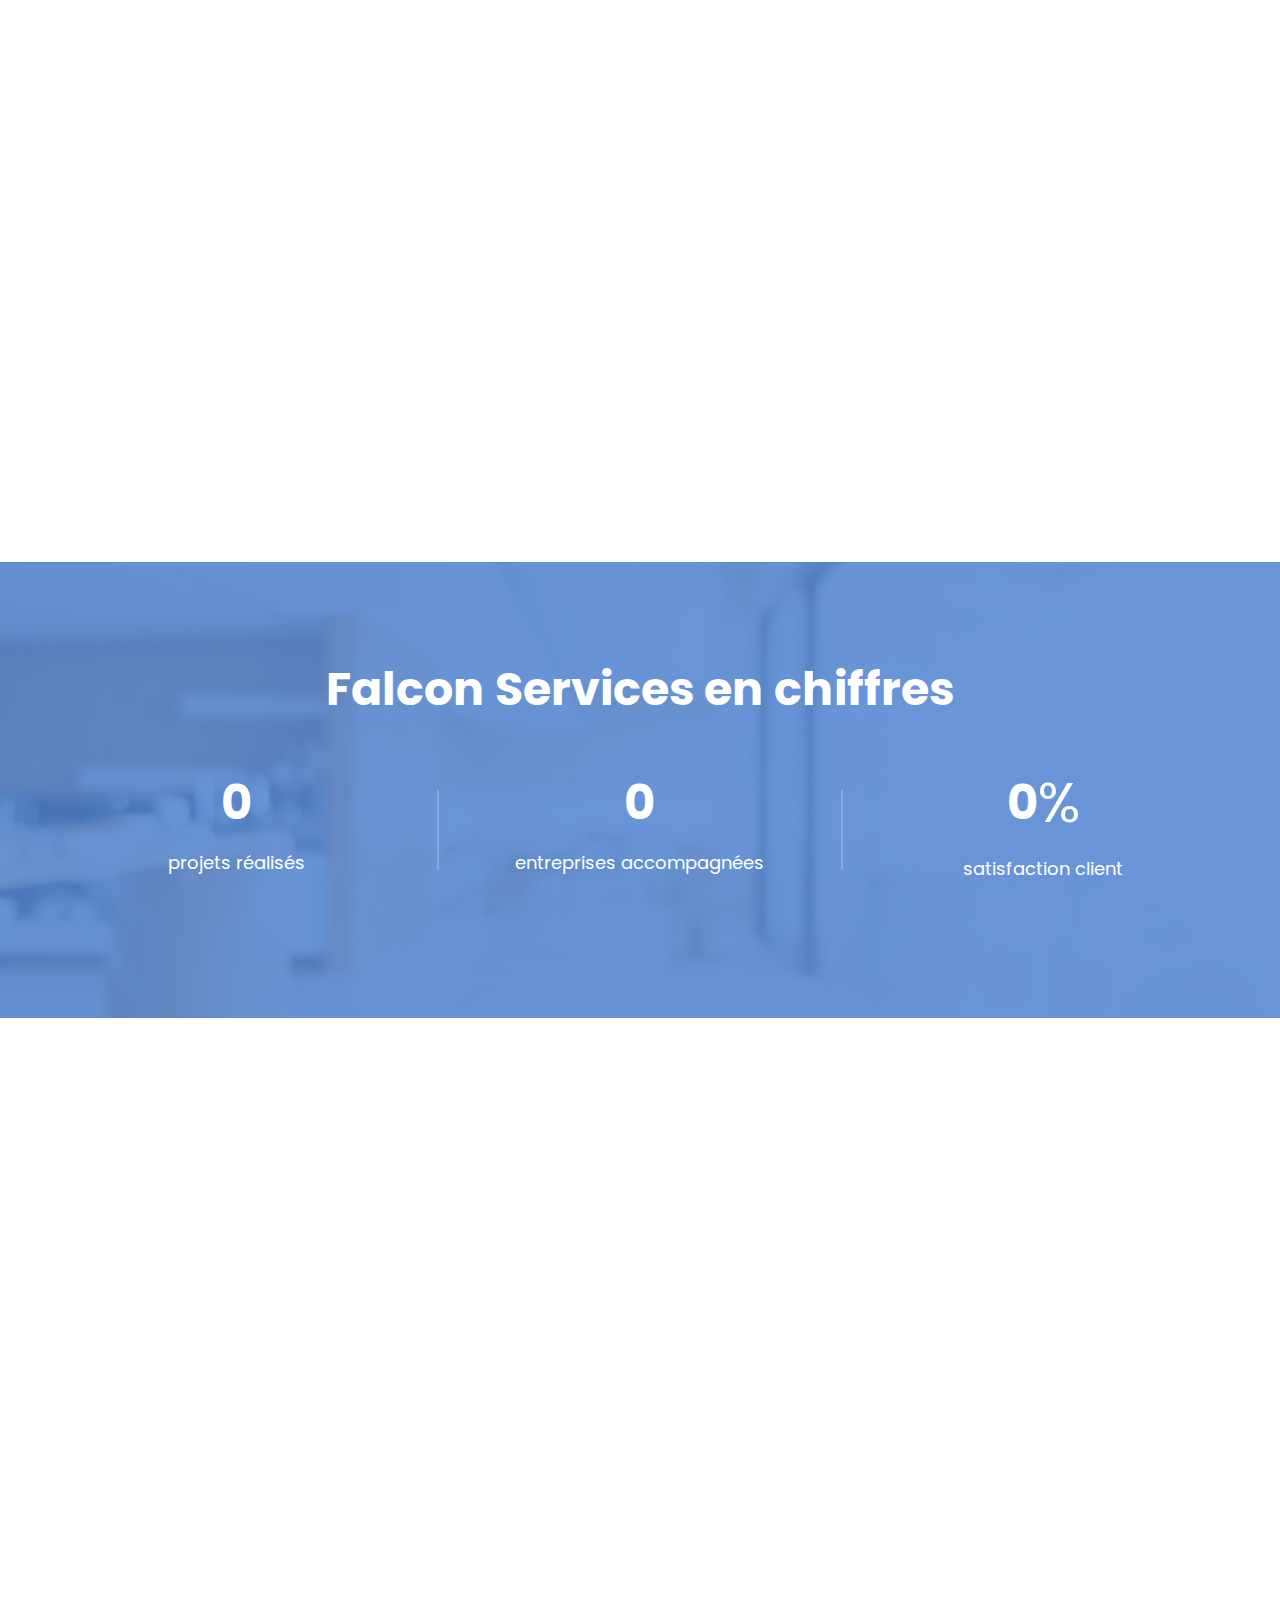
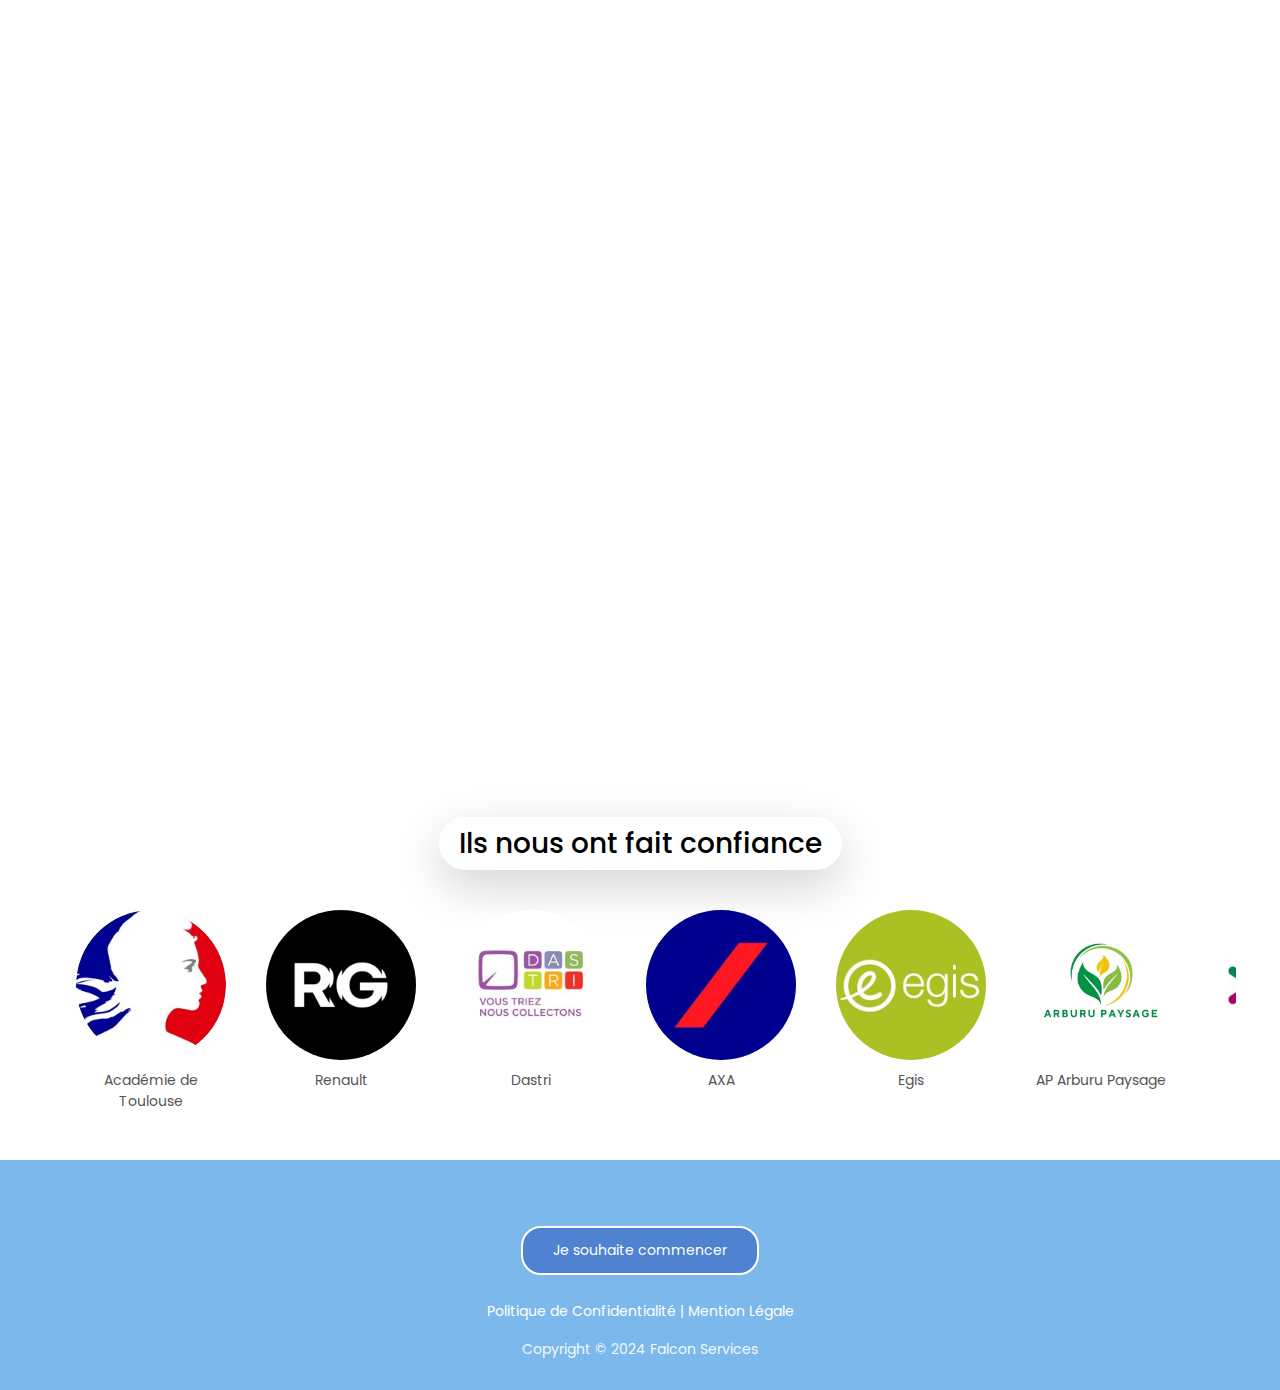
==== commit 4ac8bfc8: "Update index.html" ====
--- a/index.html
+++ b/index.html
@@ -238,7 +238,7 @@
                                 <img src="images/services/dev.png" alt="Icône Développement technique">
                             </div>
                             <div class="service-content">
-                                <h3>Développement site web</h3>
+                                <h3>Développement site web & e-commerce</h3>
                                 <ul>
                                     <li>Développement de sites web responsives</li>
                                     <li>Optimisation SEO & référencement naturel</li>
